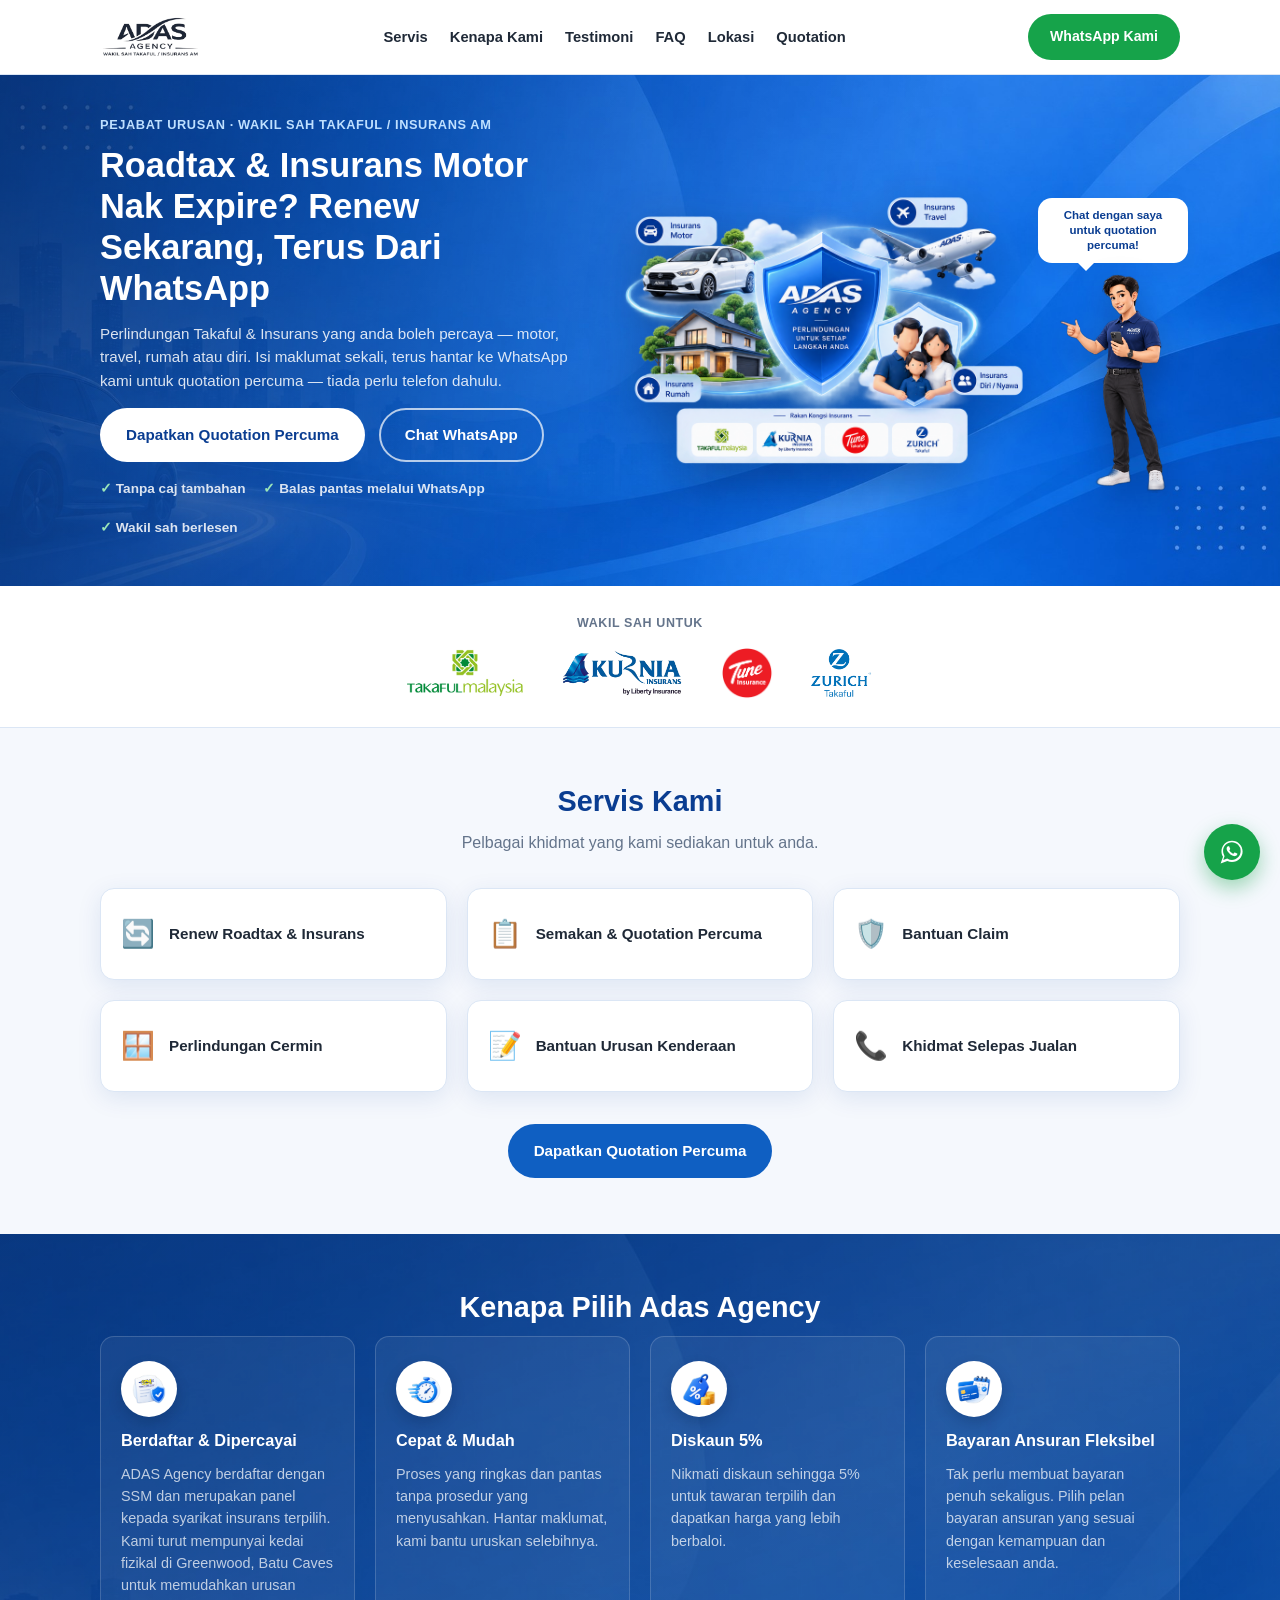
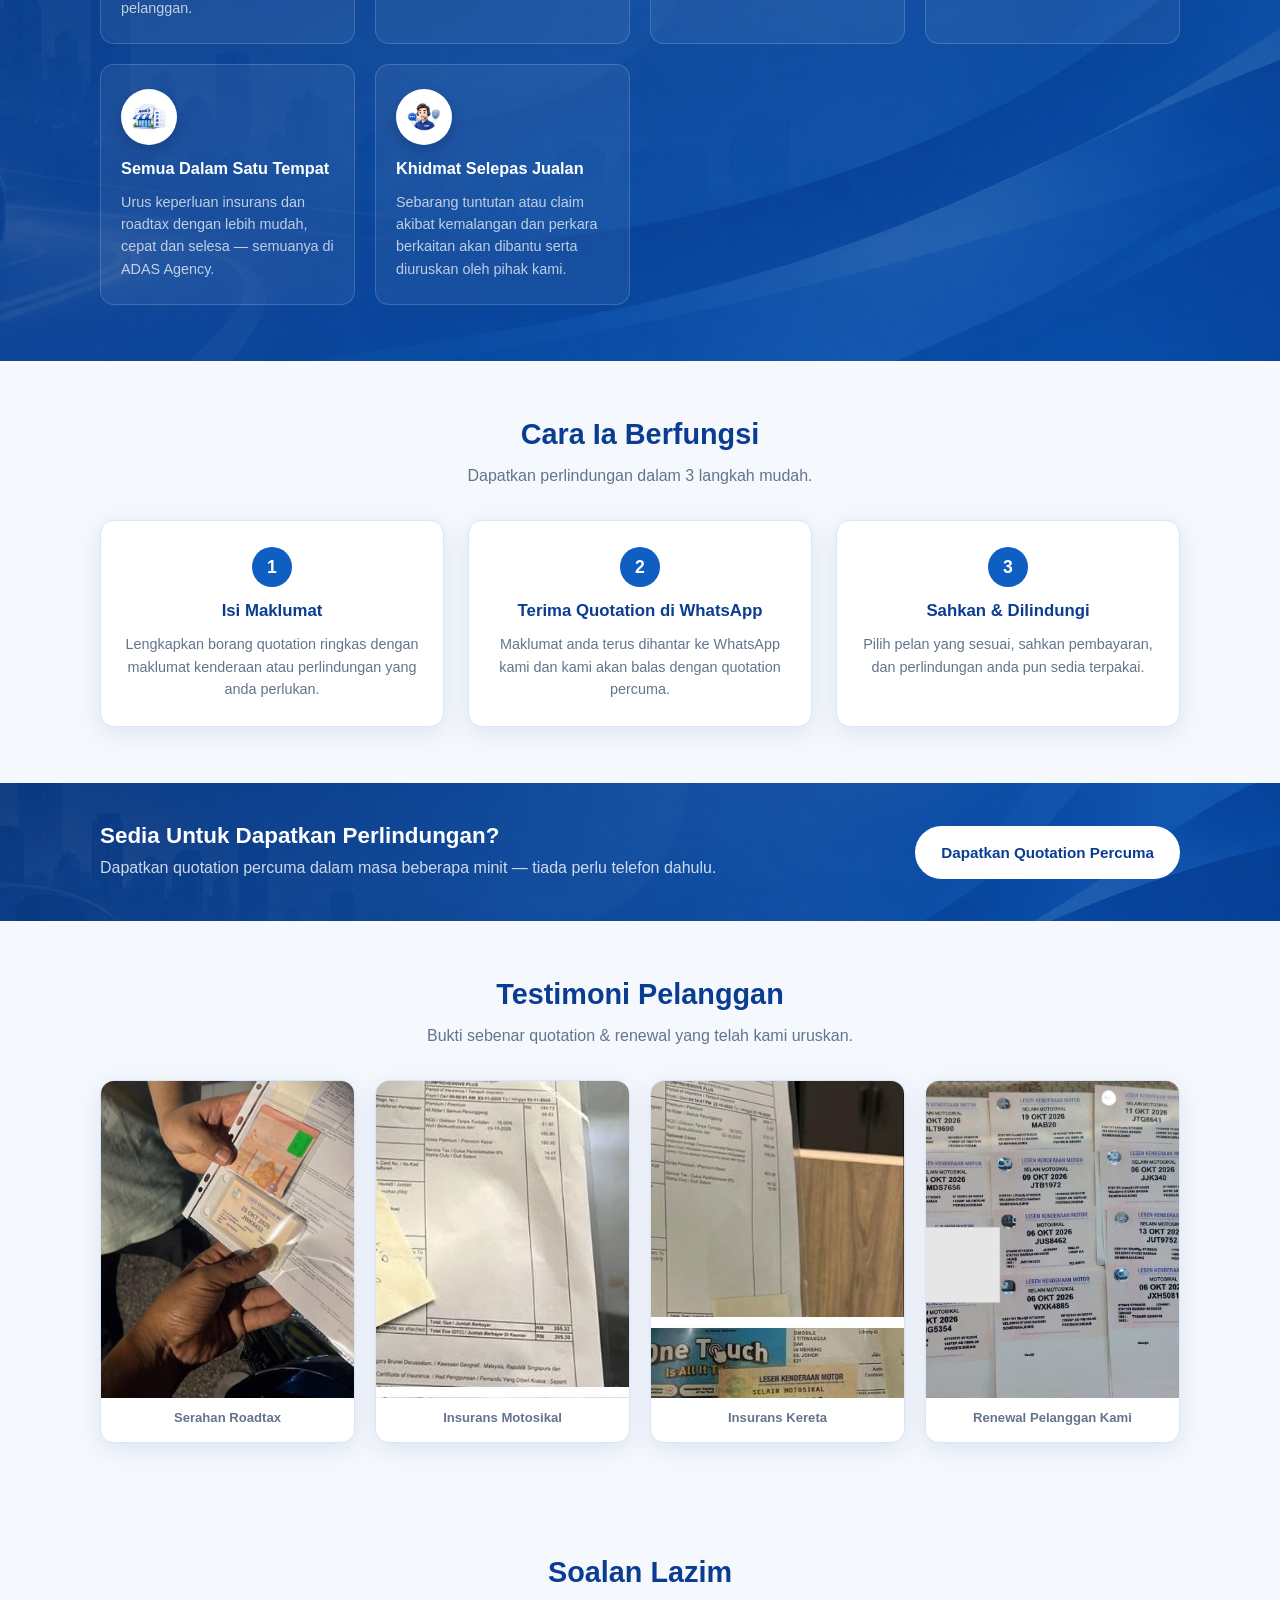
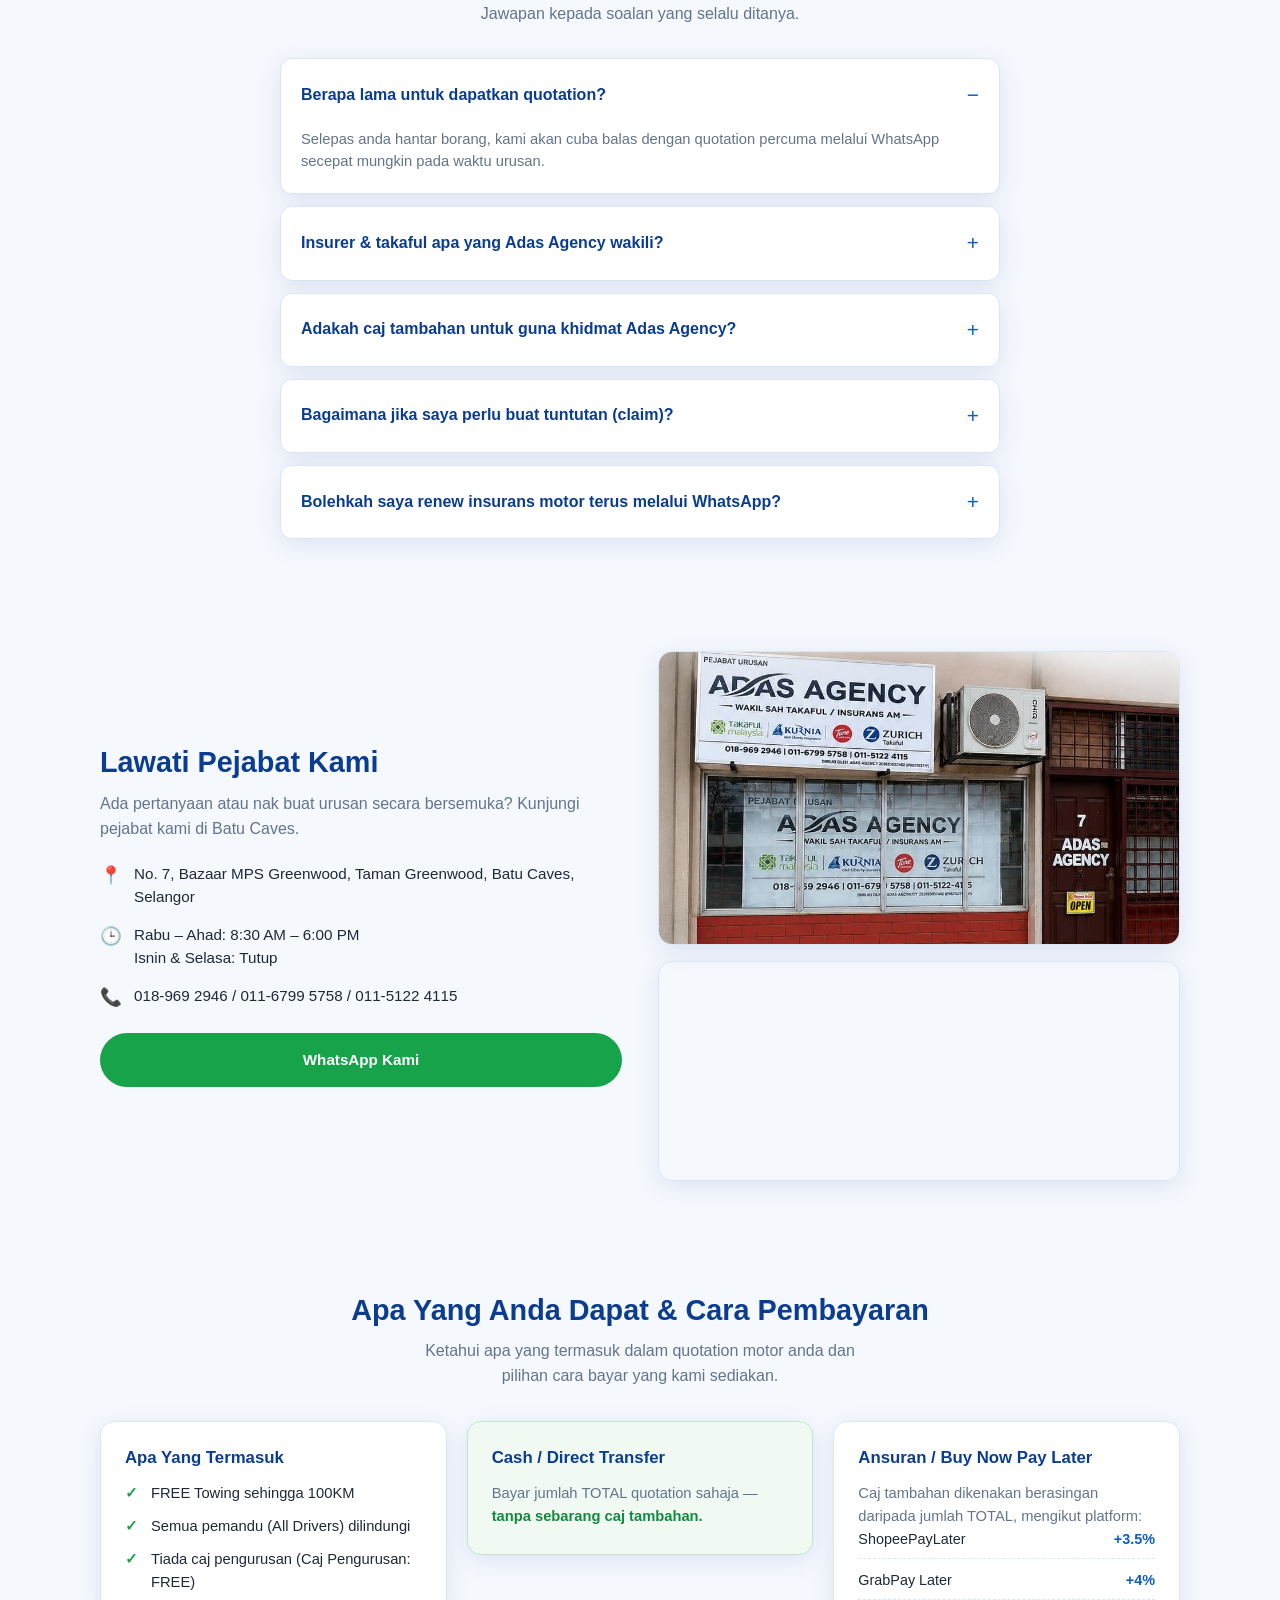
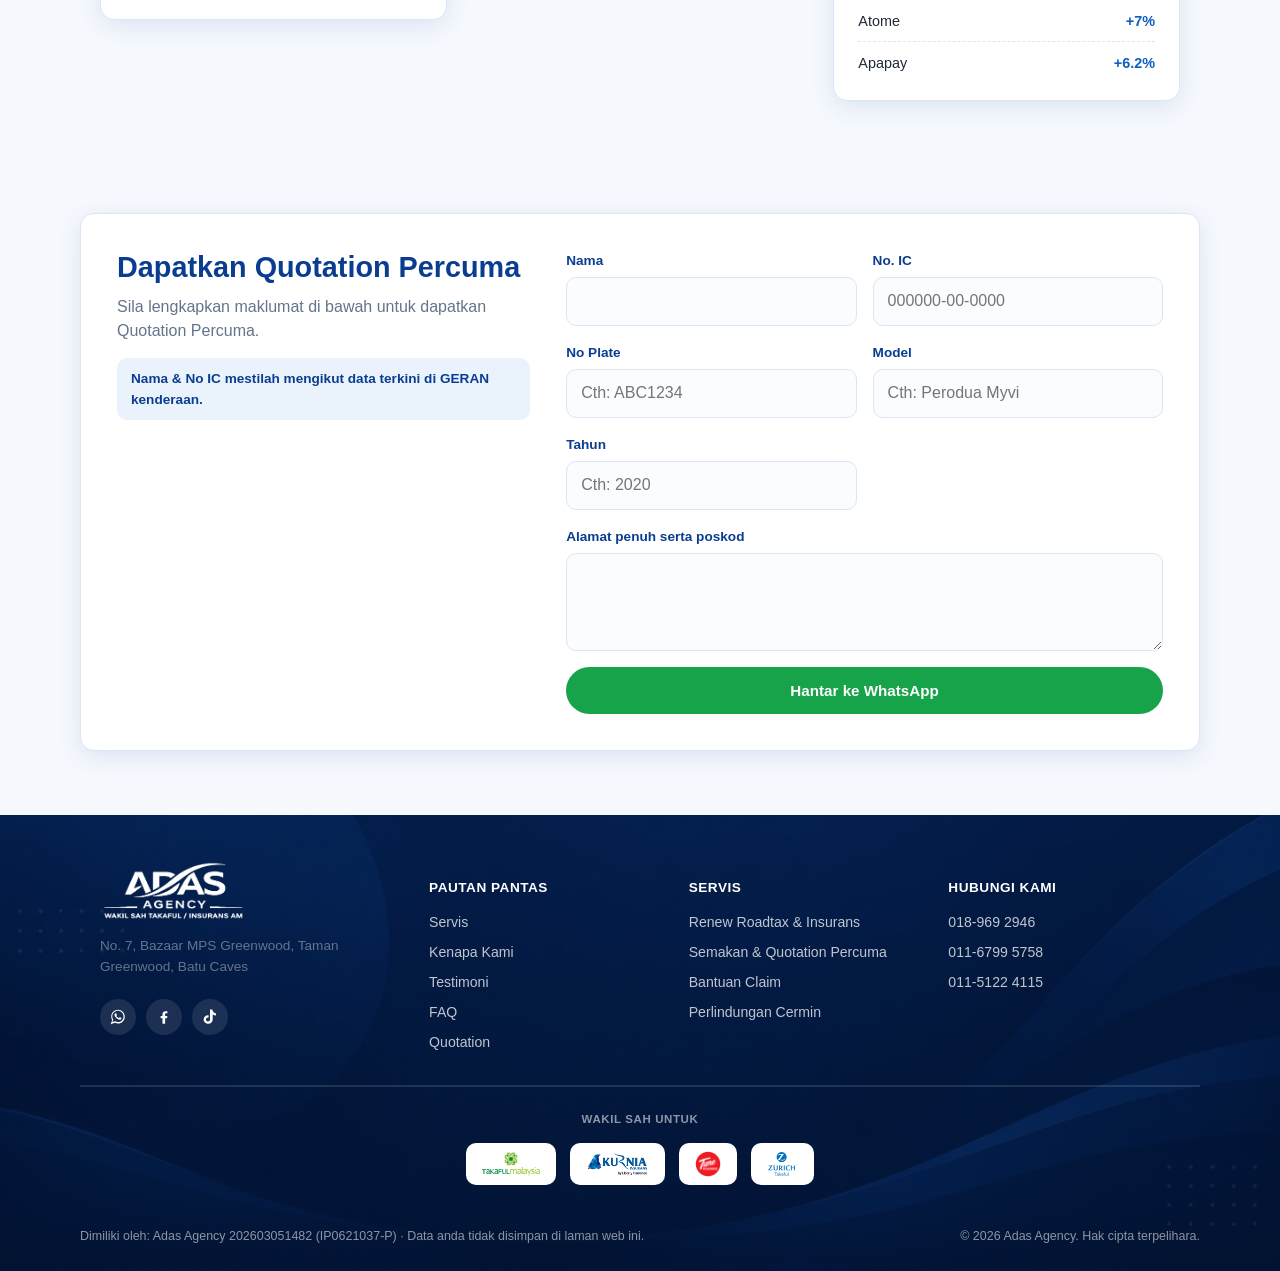
==== index.html @ 96afea92 "Convert testimonials into a swipeable carousel on mobile/tablet Mobile (<=767px): 1 card per view (~" ====
<!doctype html>
<html lang="ms">
<head>
<meta charset="UTF-8">
<meta name="viewport" content="width=device-width, initial-scale=1.0">
<title>Adas Agency — Ejen Insurans &amp; Takaful Batu Caves</title>
<meta name="description" content="Adas Agency, wakil sah Takaful Malaysia, Kurnia, Tune Insurance & Zurich Takaful di Batu Caves. Renew roadtax & insurans motor, dapatkan quotation percuma terus melalui WhatsApp.">
<link rel="icon" href="data:image/svg+xml,<svg xmlns=%22http://www.w3.org/2000/svg%22 viewBox=%220 0 100 100%22><rect width=%22100%22 height=%22100%22 rx=%2220%22 fill=%22%230a3d91%22/><text x=%2250%22 y=%2266%22 font-size=%2255%22 text-anchor=%22middle%22 fill=%22white%22 font-family=%22Arial%22 font-weight=%22bold%22>A</text></svg>">
<link rel="stylesheet" href="styles.css">
<script type="application/ld+json">
{
  "@context": "https://schema.org",
  "@type": "InsuranceAgency",
  "name": "Adas Agency",
  "alternateName": "Pejabat Urusan Adas Agency",
  "description": "Wakil sah Takaful Malaysia, Kurnia by Liberty Insurance, Tune Insurance dan Zurich Takaful.",
  "address": {
    "@type": "PostalAddress",
    "streetAddress": "No. 7, Bazaar MPS Greenwood, Taman Greenwood",
    "addressLocality": "Batu Caves",
    "addressRegion": "Selangor",
    "addressCountry": "MY"
  },
  "telephone": "+60189692946",
  "priceRange": "RM"
}
</script>
</head>
<body>

<header class="site-header">
  <div class="container header-inner">
    <a href="#" class="logo">
      <img src="assets/logo/adas-agency-logo.png" alt="Adas Agency — Wakil Sah Takaful / Insurans Am" class="logo-img">
    </a>
    <nav class="nav" id="primary-nav">
      <a href="#produk">Servis</a>
      <a href="#kenapa-kami">Kenapa Kami</a>
      <a href="#testimoni">Testimoni</a>
      <a href="#faq">FAQ</a>
      <a href="#lokasi">Lokasi</a>
      <a href="#quotation">Quotation</a>
    </nav>
    <div class="header-actions">
      <a class="btn btn-whatsapp header-cta" target="_blank" rel="noopener"
         href="https://wa.me/60189692946?text=Hai%20Adas%20Agency%2C%20saya%20ingin%20bertanya%20mengenai%20insurans.">
        <svg class="header-cta-icon" viewBox="0 0 32 32" width="18" height="18" fill="currentColor" aria-hidden="true"><path d="M16.04 3C9.37 3 3.96 8.4 3.96 15.07c0 2.36.65 4.56 1.78 6.45L3 29l7.66-2.68a12.9 12.9 0 0 0 5.38 1.16h.01c6.66 0 12.08-5.4 12.08-12.07C28.13 8.4 22.71 3 16.04 3Zm0 22.05h-.01a10 10 0 0 1-5.09-1.4l-.37-.22-4.54 1.59 1.52-4.42-.24-.38a9.94 9.94 0 0 1-1.53-5.3c0-5.53 4.5-10.03 10.06-10.03 2.69 0 5.21 1.05 7.11 2.95a9.98 9.98 0 0 1 2.95 7.1c0 5.54-4.5 10.11-10.06 10.11Zm5.5-7.56c-.3-.15-1.78-.88-2.06-.98-.28-.1-.48-.15-.68.15-.2.3-.78.98-.96 1.18-.18.2-.35.22-.65.08-.3-.15-1.28-.47-2.44-1.5-.9-.8-1.51-1.79-1.69-2.09-.18-.3-.02-.46.13-.61.14-.14.3-.35.45-.53.15-.18.2-.3.3-.5.1-.2.05-.38-.02-.53-.08-.15-.68-1.64-.94-2.24-.25-.6-.5-.51-.68-.52h-.58c-.2 0-.53.08-.8.38-.28.3-1.05 1.03-1.05 2.5s1.08 2.9 1.23 3.1c.15.2 2.12 3.24 5.14 4.54.72.31 1.28.5 1.72.63.72.23 1.38.2 1.9.12.58-.09 1.78-.73 2.03-1.43.25-.7.25-1.3.18-1.43-.08-.13-.28-.2-.58-.35Z"/></svg>
        <span class="header-cta-text">WhatsApp Kami</span>
      </a>
      <button type="button" class="nav-toggle" id="nav-toggle" aria-label="Buka menu navigasi" aria-expanded="false" aria-controls="primary-nav">
        <svg viewBox="0 0 24 24" width="22" height="22" fill="none" stroke="currentColor" stroke-width="2" stroke-linecap="round" aria-hidden="true">
          <line x1="3" y1="6" x2="21" y2="6"/>
          <line x1="3" y1="12" x2="21" y2="12"/>
          <line x1="3" y1="18" x2="21" y2="18"/>
        </svg>
      </button>
    </div>
  </div>
</header>

<main>

  <section class="hero">
    <div class="hero-bg" aria-hidden="true"></div>
    <div class="container hero-inner">
      <div class="hero-copy">
        <p class="eyebrow">Pejabat Urusan · Wakil Sah Takaful / Insurans Am</p>
        <h1>Roadtax &amp; Insurans Motor Nak Expire? Renew Sekarang, Terus Dari WhatsApp</h1>
        <p class="hero-sub hero-sub-full">Perlindungan Takaful &amp; Insurans yang anda boleh percaya — motor, travel, rumah atau diri. Isi maklumat sekali, terus hantar ke WhatsApp kami untuk quotation percuma — tiada perlu telefon dahulu.</p>
        <p class="hero-sub hero-sub-compact">Perlindungan Takaful &amp; Insurans yang anda boleh percaya — motor, travel, rumah atau diri.</p>
        <div class="hero-actions">
          <a href="#quotation" class="btn btn-primary-light">Dapatkan Quotation Percuma</a>
          <a href="https://wa.me/60189692946" target="_blank" rel="noopener" class="btn btn-outline-light">Chat WhatsApp</a>
        </div>
        <ul class="hero-trust">
          <li>Tanpa caj tambahan</li>
          <li>Balas pantas melalui WhatsApp</li>
          <li>Wakil sah berlesen</li>
        </ul>
      </div>
      <div class="hero-visual">
        <img class="hero-illustration" src="assets/hero/hero-illustration.png" alt="Adas Agency — Perlindungan untuk setiap langkah anda: motor, travel, rumah, diri">
        <div class="hero-mascot-col">
          <div class="hero-mascot-bubble">Chat dengan saya untuk quotation percuma!</div>
          <img class="hero-mascot" src="assets/mascot/agent-point.png" alt="Ejen Adas Agency">
        </div>
      </div>
    </div>
  </section>

  <section class="partners">
    <div class="container">
      <p class="partners-label">Wakil Sah Untuk</p>
      <div class="partner-badges">
        <img class="partner-logo" src="assets/partners/takaful.png" alt="Takaful Malaysia">
        <img class="partner-logo" src="assets/partners/kurnia.png" alt="Kurnia by Liberty Insurance">
        <img class="partner-logo" src="assets/partners/tune.png" alt="Tune Insurance">
        <img class="partner-logo" src="assets/partners/zurich.png" alt="Zurich Takaful">
      </div>
    </div>
  </section>

  <section id="produk" class="products">
    <div class="container">
      <h2>Servis Kami</h2>
      <p class="section-sub">Pelbagai khidmat yang kami sediakan untuk anda.</p>
      <div class="services-grid">
        <div class="service-item">
          <div class="service-icon">🔄</div>
          <p>Renew Roadtax &amp; Insurans</p>
        </div>
        <div class="service-item">
          <div class="service-icon">📋</div>
          <p>Semakan &amp; Quotation Percuma</p>
        </div>
        <div class="service-item">
          <div class="service-icon">🛡️</div>
          <p>Bantuan Claim</p>
        </div>
        <div class="service-item">
          <div class="service-icon">🪟</div>
          <p>Perlindungan Cermin</p>
        </div>
        <div class="service-item">
          <div class="service-icon">📝</div>
          <p>Bantuan Urusan Kenderaan</p>
        </div>
        <div class="service-item">
          <div class="service-icon">📞</div>
          <p>Khidmat Selepas Jualan</p>
        </div>
      </div>
      <div class="services-cta">
        <a href="#quotation" class="btn btn-primary">Dapatkan Quotation Percuma</a>
      </div>
    </div>
  </section>

  <section id="kenapa-kami" class="why">
    <div class="container">
      <h2 class="why-title">Kenapa Pilih Adas Agency</h2>
      <div class="why-grid">
        <div class="why-item">
          <div class="why-icon"><img src="assets/why-icons/berdaftar.png" alt=""></div>
          <h3>Berdaftar &amp; Dipercayai</h3>
          <p>ADAS Agency berdaftar dengan SSM dan merupakan panel kepada syarikat insurans terpilih. Kami turut mempunyai kedai fizikal di Greenwood, Batu Caves untuk memudahkan urusan pelanggan.</p>
        </div>
        <div class="why-item">
          <div class="why-icon"><img src="assets/why-icons/cepat.png" alt=""></div>
          <h3>Cepat &amp; Mudah</h3>
          <p>Proses yang ringkas dan pantas tanpa prosedur yang menyusahkan. Hantar maklumat, kami bantu uruskan selebihnya.</p>
        </div>
        <div class="why-item">
          <div class="why-icon"><img src="assets/why-icons/diskaun.png" alt=""></div>
          <h3>Diskaun 5%</h3>
          <p>Nikmati diskaun sehingga 5% untuk tawaran terpilih dan dapatkan harga yang lebih berbaloi.</p>
        </div>
        <div class="why-item">
          <div class="why-icon"><img src="assets/why-icons/ansuran.png" alt=""></div>
          <h3>Bayaran Ansuran Fleksibel</h3>
          <p>Tak perlu membuat bayaran penuh sekaligus. Pilih pelan bayaran ansuran yang sesuai dengan kemampuan dan keselesaan anda.</p>
        </div>
        <div class="why-item">
          <div class="why-icon"><img src="assets/why-icons/satutempat.png" alt=""></div>
          <h3>Semua Dalam Satu Tempat</h3>
          <p>Urus keperluan insurans dan roadtax dengan lebih mudah, cepat dan selesa — semuanya di ADAS Agency.</p>
        </div>
        <div class="why-item">
          <div class="why-icon"><img src="assets/why-icons/selepasjualan.png" alt=""></div>
          <h3>Khidmat Selepas Jualan</h3>
          <p>Sebarang tuntutan atau claim akibat kemalangan dan perkara berkaitan akan dibantu serta diuruskan oleh pihak kami.</p>
        </div>
      </div>
    </div>
  </section>

  <section id="cara-ia-berfungsi" class="how">
    <div class="container">
      <h2>Cara Ia Berfungsi</h2>
      <p class="section-sub">Dapatkan perlindungan dalam 3 langkah mudah.</p>
      <div class="how-grid">
        <div class="how-step">
          <div class="how-step-number">1</div>
          <h3>Isi Maklumat</h3>
          <p>Lengkapkan borang quotation ringkas dengan maklumat kenderaan atau perlindungan yang anda perlukan.</p>
        </div>
        <div class="how-step">
          <div class="how-step-number">2</div>
          <h3>Terima Quotation di WhatsApp</h3>
          <p>Maklumat anda terus dihantar ke WhatsApp kami dan kami akan balas dengan quotation percuma.</p>
        </div>
        <div class="how-step">
          <div class="how-step-number">3</div>
          <h3>Sahkan &amp; Dilindungi</h3>
          <p>Pilih pelan yang sesuai, sahkan pembayaran, dan perlindungan anda pun sedia terpakai.</p>
        </div>
      </div>
    </div>
  </section>

  <section class="mid-cta">
    <div class="container mid-cta-inner">
      <div>
        <h2>Sedia Untuk Dapatkan Perlindungan?</h2>
        <p>Dapatkan quotation percuma dalam masa beberapa minit — tiada perlu telefon dahulu.</p>
      </div>
      <a href="#quotation" class="btn btn-primary-light">Dapatkan Quotation Percuma</a>
    </div>
  </section>

  <section id="testimoni" class="testimonials">
    <div class="container">
      <h2>Testimoni Pelanggan</h2>
      <p class="section-sub">Bukti sebenar quotation &amp; renewal yang telah kami uruskan.</p>
      <div class="testimonial-grid">
        <figure class="testimonial-card">
          <img class="testimonial-photo" src="assets/testimonials/testimoni-1.jpg" alt="Serahan roadtax kepada pelanggan"
               onerror="this.onerror=null;this.src='assets/testimonials/placeholder.svg';this.classList.add('placeholder')">
          <figcaption>Serahan Roadtax</figcaption>
        </figure>
        <figure class="testimonial-card">
          <img class="testimonial-photo" src="assets/testimonials/testimoni-2.jpg" alt="Quotation insurans motosikal"
               onerror="this.onerror=null;this.src='assets/testimonials/placeholder.svg';this.classList.add('placeholder')">
          <figcaption>Insurans Motosikal</figcaption>
        </figure>
        <figure class="testimonial-card">
          <img class="testimonial-photo" src="assets/testimonials/testimoni-3.jpg" alt="Quotation insurans kereta"
               onerror="this.onerror=null;this.src='assets/testimonials/placeholder.svg';this.classList.add('placeholder')">
          <figcaption>Insurans Kereta</figcaption>
        </figure>
        <figure class="testimonial-card">
          <img class="testimonial-photo" src="assets/testimonials/testimoni-4.jpg" alt="Renewal roadtax pelanggan kami"
               onerror="this.onerror=null;this.src='assets/testimonials/placeholder.svg';this.classList.add('placeholder')">
          <figcaption>Renewal Pelanggan Kami</figcaption>
        </figure>
      </div>
      <div class="testimonial-dots" id="testimonial-dots" role="tablist" aria-label="Navigasi testimoni"></div>
    </div>
  </section>

  <section id="faq" class="faq">
    <div class="container">
      <h2>Soalan Lazim</h2>
      <p class="section-sub">Jawapan kepada soalan yang selalu ditanya.</p>
      <div class="faq-list">
        <details class="faq-item" open>
          <summary>Berapa lama untuk dapatkan quotation?</summary>
          <p>Selepas anda hantar borang, kami akan cuba balas dengan quotation percuma melalui WhatsApp secepat mungkin pada waktu urusan.</p>
        </details>
        <details class="faq-item">
          <summary>Insurer &amp; takaful apa yang Adas Agency wakili?</summary>
          <p>Kami adalah wakil sah untuk Takaful Malaysia, Kurnia by Liberty Insurance, Tune Insurance dan Zurich Takaful — jadi anda boleh bandingkan beberapa pilihan sekaligus.</p>
        </details>
        <details class="faq-item">
          <summary>Adakah caj tambahan untuk guna khidmat Adas Agency?</summary>
          <p>Tidak. Khidmat quotation dan bantuan kami adalah percuma — anda hanya bayar premium insurans/takaful seperti biasa.</p>
        </details>
        <details class="faq-item">
          <summary>Bagaimana jika saya perlu buat tuntutan (claim)?</summary>
          <p>Hubungi kami melalui WhatsApp dan kami akan bantu terangkan langkah-langkah serta dokumen yang diperlukan untuk proses tuntutan anda.</p>
        </details>
        <details class="faq-item">
          <summary>Bolehkah saya renew insurans motor terus melalui WhatsApp?</summary>
          <p>Boleh. Isi borang quotation motor di atas, dan kami akan uruskan proses renewal bersama anda melalui WhatsApp.</p>
        </details>
      </div>
    </div>
  </section>

  <section id="lokasi" class="location">
    <div class="container location-inner">
      <div class="location-info">
        <h2>Lawati Pejabat Kami</h2>
        <p>Ada pertanyaan atau nak buat urusan secara bersemuka? Kunjungi pejabat kami di Batu Caves.</p>
        <ul class="location-details">
          <li>
            <span class="location-icon">📍</span>
            <span>No. 7, Bazaar MPS Greenwood, Taman Greenwood, Batu Caves, Selangor</span>
          </li>
          <li>
            <span class="location-icon">🕒</span>
            <span>Rabu – Ahad: 8:30 AM – 6:00 PM<br>Isnin &amp; Selasa: Tutup</span>
          </li>
          <li>
            <span class="location-icon">📞</span>
            <span>018-969 2946 / 011-6799 5758 / 011-5122 4115</span>
          </li>
        </ul>
        <a href="https://wa.me/60189692946?text=Hai%20Adas%20Agency%2C%20saya%20ingin%20bertanya%20mengenai%20insurans."
           target="_blank" rel="noopener" class="btn btn-whatsapp">
          WhatsApp Kami
        </a>
      </div>
      <div class="location-media">
        <img class="location-photo" src="assets/shop/shop-front.jpg" alt="Pejabat Urusan Adas Agency di Batu Caves">
        <div class="location-map">
          <iframe
            src="https://www.google.com/maps?q=No.+7%2C+Bazaar+MPS+Greenwood%2C+Taman+Greenwood%2C+Batu+Caves%2C+Selangor&output=embed"
            width="100%" height="100%" style="border:0;" allowfullscreen="" loading="lazy"
            referrerpolicy="no-referrer-when-downgrade" title="Lokasi Adas Agency di Batu Caves">
          </iframe>
        </div>
      </div>
    </div>
  </section>

  <section id="pembayaran" class="payment-info">
    <div class="container">
      <h2>Apa Yang Anda Dapat &amp; Cara Pembayaran</h2>
      <p class="section-sub">Ketahui apa yang termasuk dalam quotation motor anda dan pilihan cara bayar yang kami sediakan.</p>
      <div class="payment-grid">

        <div class="payment-card">
          <h3>Apa Yang Termasuk</h3>
          <ul class="check-list">
            <li>FREE Towing sehingga 100KM</li>
            <li>Semua pemandu (All Drivers) dilindungi</li>
            <li>Tiada caj pengurusan (Caj Pengurusan: FREE)</li>
          </ul>
        </div>

        <div class="payment-card payment-card-highlight">
          <h3>Cash / Direct Transfer</h3>
          <p class="payment-note">Bayar jumlah TOTAL quotation sahaja — <strong>tanpa sebarang caj tambahan.</strong></p>
        </div>

        <div class="payment-card">
          <h3>Ansuran / Buy Now Pay Later</h3>
          <p class="payment-note">Caj tambahan dikenakan berasingan daripada jumlah TOTAL, mengikut platform:</p>
          <ul class="bnpl-list">
            <li><span>ShopeePayLater</span><strong>+3.5%</strong></li>
            <li><span>GrabPay Later</span><strong>+4%</strong></li>
            <li><span>Atome</span><strong>+7%</strong></li>
            <li><span>Apapay</span><strong>+6.2%</strong></li>
          </ul>
        </div>

      </div>
    </div>
  </section>

  <section id="quotation" class="quotation">
    <div class="container quotation-inner">
      <div class="quotation-intro">
        <h2>Dapatkan Quotation Percuma</h2>
        <p>Sila lengkapkan maklumat di bawah untuk dapatkan Quotation Percuma.</p>
        <p class="quotation-note">Nama &amp; No IC mestilah mengikut data terkini di GERAN kenderaan.</p>
      </div>

      <form id="quotation-form" class="quotation-form">
        <div class="form-row">
          <label for="nama">Nama</label>
          <input type="text" id="nama" name="nama" required autocomplete="name">
        </div>

        <div class="form-row">
          <label for="ic">No. IC</label>
          <input type="text" id="ic" name="ic" required inputmode="numeric" placeholder="000000-00-0000">
        </div>

        <div class="form-row">
          <label for="plate">No Plate</label>
          <input type="text" id="plate" name="plate" required placeholder="Cth: ABC1234">
        </div>

        <div class="form-row">
          <label for="model">Model</label>
          <input type="text" id="model" name="model" required placeholder="Cth: Perodua Myvi">
        </div>

        <div class="form-row">
          <label for="tahun">Tahun</label>
          <input type="number" id="tahun" name="tahun" required min="1980" max="2027" placeholder="Cth: 2020">
        </div>

        <div class="form-row form-row-full">
          <label for="alamat">Alamat penuh serta poskod</label>
          <textarea id="alamat" name="alamat" rows="3" required></textarea>
        </div>

        <div class="form-row form-row-full">
          <button type="submit" class="btn btn-whatsapp btn-block">
            Hantar ke WhatsApp
          </button>
        </div>
      </form>
    </div>
  </section>

</main>

<footer class="site-footer">
  <div class="container footer-grid">
    <div class="footer-col footer-brand">
      <img src="assets/logo/adas-agency-logo-white.png" alt="Adas Agency" class="footer-logo-img">
      <p class="footer-location">No. 7, Bazaar MPS Greenwood, Taman Greenwood, Batu Caves</p>
      <div class="footer-social">
        <a class="footer-social-whatsapp" href="https://wa.me/60189692946?text=Hai%20Adas%20Agency%2C%20saya%20ingin%20bertanya%20mengenai%20insurans." target="_blank" rel="noopener" aria-label="WhatsApp Adas Agency">
          <svg viewBox="0 0 32 32" width="18" height="18" fill="currentColor"><path d="M16.04 3C9.37 3 3.96 8.4 3.96 15.07c0 2.36.65 4.56 1.78 6.45L3 29l7.66-2.68a12.9 12.9 0 0 0 5.38 1.16h.01c6.66 0 12.08-5.4 12.08-12.07C28.13 8.4 22.71 3 16.04 3Zm0 22.05h-.01a10 10 0 0 1-5.09-1.4l-.37-.22-4.54 1.59 1.52-4.42-.24-.38a9.94 9.94 0 0 1-1.53-5.3c0-5.53 4.5-10.03 10.06-10.03 2.69 0 5.21 1.05 7.11 2.95a9.98 9.98 0 0 1 2.95 7.1c0 5.54-4.5 10.11-10.06 10.11Zm5.5-7.56c-.3-.15-1.78-.88-2.06-.98-.28-.1-.48-.15-.68.15-.2.3-.78.98-.96 1.18-.18.2-.35.22-.65.08-.3-.15-1.28-.47-2.44-1.5-.9-.8-1.51-1.79-1.69-2.09-.18-.3-.02-.46.13-.61.14-.14.3-.35.45-.53.15-.18.2-.3.3-.5.1-.2.05-.38-.02-.53-.08-.15-.68-1.64-.94-2.24-.25-.6-.5-.51-.68-.52h-.58c-.2 0-.53.08-.8.38-.28.3-1.05 1.03-1.05 2.5s1.08 2.9 1.23 3.1c.15.2 2.12 3.24 5.14 4.54.72.31 1.28.5 1.72.63.72.23 1.38.2 1.9.12.58-.09 1.78-.73 2.03-1.43.25-.7.25-1.3.18-1.43-.08-.13-.28-.2-.58-.35Z"/></svg>
        </a>
        <a href="https://www.facebook.com/share/1Dovh5B7ot/?mibextid=wwXIfr" target="_blank" rel="noopener" aria-label="Facebook Adas Agency">
          <svg viewBox="0 0 24 24" width="18" height="18" fill="currentColor"><path d="M13.5 21v-7.5H16l.5-3H13.5V8.5c0-.9.25-1.5 1.53-1.5H16.5V4.3C16.2 4.26 15.2 4.17 14 4.17c-2.4 0-4.04 1.47-4.04 4.17V10.5H7.5v3H10V21h3.5Z"/></svg>
        </a>
        <a href="https://www.tiktok.com/@adas.agency" target="_blank" rel="noopener" aria-label="TikTok Adas Agency">
          <svg viewBox="0 0 24 24" width="18" height="18" fill="currentColor"><path d="M16.6 5.2c-.9-.8-1.4-1.9-1.5-3.2h-3.1v13.4c0 1.5-1.2 2.7-2.7 2.7a2.7 2.7 0 0 1-2.7-2.7 2.7 2.7 0 0 1 2.7-2.7c.3 0 .5 0 .8.1V9.6c-.3 0-.5-.1-.8-.1-3.2 0-5.8 2.6-5.8 5.8S6.6 21 9.8 21s5.8-2.6 5.8-5.8V8.6c1.2.9 2.7 1.4 4.3 1.4V6.9c-1.2 0-2.3-.5-3.3-1.7Z"/></svg>
        </a>
      </div>
    </div>
    <div class="footer-col">
      <h4>Pautan Pantas</h4>
      <a href="#produk">Servis</a>
      <a href="#kenapa-kami">Kenapa Kami</a>
      <a href="#testimoni">Testimoni</a>
      <a href="#faq">FAQ</a>
      <a href="#quotation">Quotation</a>
    </div>
    <div class="footer-col">
      <h4>Servis</h4>
      <a href="#produk">Renew Roadtax &amp; Insurans</a>
      <a href="#produk">Semakan &amp; Quotation Percuma</a>
      <a href="#produk">Bantuan Claim</a>
      <a href="#produk">Perlindungan Cermin</a>
    </div>
    <div class="footer-col footer-contact">
      <h4>Hubungi Kami</h4>
      <p><a href="tel:+60189692946">018-969 2946</a></p>
      <p><a href="tel:+60116799758">011-6799 5758</a></p>
      <p><a href="tel:+60115122415">011-5122 4115</a></p>
    </div>
  </div>
  <div class="container footer-partners">
    <p class="footer-partners-label">Wakil Sah Untuk</p>
    <div class="footer-partner-badges">
      <span class="footer-partner-badge"><img src="assets/partners/takaful.png" alt="Takaful Malaysia"></span>
      <span class="footer-partner-badge"><img src="assets/partners/kurnia.png" alt="Kurnia by Liberty Insurance"></span>
      <span class="footer-partner-badge"><img src="assets/partners/tune.png" alt="Tune Insurance"></span>
      <span class="footer-partner-badge"><img src="assets/partners/zurich.png" alt="Zurich Takaful"></span>
    </div>
  </div>
  <div class="container footer-bottom">
    <p>Dimiliki oleh: Adas Agency 202603051482 (IP0621037-P) · Data anda tidak disimpan di laman web ini.</p>
    <p>&copy; <span id="year"></span> Adas Agency. Hak cipta terpelihara.</p>
  </div>
</footer>

<a class="fab-whatsapp" target="_blank" rel="noopener" aria-label="Chat WhatsApp"
   href="https://wa.me/60189692946?text=Hai%20Adas%20Agency%2C%20saya%20ingin%20bertanya%20mengenai%20insurans.">
  <svg viewBox="0 0 32 32" width="28" height="28" fill="currentColor"><path d="M16.04 3C9.37 3 3.96 8.4 3.96 15.07c0 2.36.65 4.56 1.78 6.45L3 29l7.66-2.68a12.9 12.9 0 0 0 5.38 1.16h.01c6.66 0 12.08-5.4 12.08-12.07C28.13 8.4 22.71 3 16.04 3Zm0 22.05h-.01a10 10 0 0 1-5.09-1.4l-.37-.22-4.54 1.59 1.52-4.42-.24-.38a9.94 9.94 0 0 1-1.53-5.3c0-5.53 4.5-10.03 10.06-10.03 2.69 0 5.21 1.05 7.11 2.95a9.98 9.98 0 0 1 2.95 7.1c0 5.54-4.5 10.11-10.06 10.11Zm5.5-7.56c-.3-.15-1.78-.88-2.06-.98-.28-.1-.48-.15-.68.15-.2.3-.78.98-.96 1.18-.18.2-.35.22-.65.08-.3-.15-1.28-.47-2.44-1.5-.9-.8-1.51-1.79-1.69-2.09-.18-.3-.02-.46.13-.61.14-.14.3-.35.45-.53.15-.18.2-.3.3-.5.1-.2.05-.38-.02-.53-.08-.15-.68-1.64-.94-2.24-.25-.6-.5-.51-.68-.52h-.58c-.2 0-.53.08-.8.38-.28.3-1.05 1.03-1.05 2.5s1.08 2.9 1.23 3.1c.15.2 2.12 3.24 5.14 4.54.72.31 1.28.5 1.72.63.72.23 1.38.2 1.9.12.58-.09 1.78-.73 2.03-1.43.25-.7.25-1.3.18-1.43-.08-.13-.28-.2-.58-.35Z"/></svg>
</a>

<script src="script.js"></script>
</body>
</html>
---- styles.css ----
:root {
  --blue-900: #0a3d91;
  --blue-700: #0f5fc2;
  --blue-600: #156fe0;
  --blue-500: #2e86f0;
  --blue-100: #eaf3fc;
  --navy: #0a3d91;
  --navy-light: #156fe0;
  --accent: #16a34a;
  --accent-dark: #128a3e;
  --bg: #f5f8fd;
  --card: #ffffff;
  --text: #1f2937;
  --muted: #64748b;
  --border: #dbe6f5;
  --radius: 14px;
  --shadow: 0 6px 24px rgba(10, 61, 145, 0.1);
}

* { box-sizing: border-box; }

html { scroll-behavior: smooth; }

body {
  margin: 0;
  font-family: -apple-system, BlinkMacSystemFont, "Segoe UI", Roboto, Helvetica, Arial, sans-serif;
  color: var(--text);
  background: var(--bg);
  line-height: 1.55;
}

img { max-width: 100%; }

.container {
  width: 100%;
  max-width: 1120px;
  margin: 0 auto;
  padding: 0 20px;
}

a { color: inherit; }

h1, h2, h3 { line-height: 1.2; margin: 0 0 12px; color: var(--blue-900); }
h2 { font-size: 1.8rem; }
p { margin: 0 0 12px; color: var(--muted); }

.btn {
  display: inline-flex;
  align-items: center;
  justify-content: center;
  gap: 8px;
  padding: 13px 24px;
  border-radius: 999px;
  font-weight: 600;
  text-decoration: none;
  border: 2px solid transparent;
  cursor: pointer;
  font-size: 0.95rem;
  transition: transform 0.15s ease, box-shadow 0.15s ease, background 0.15s ease;
}
.btn:hover { transform: translateY(-1px); }
.btn-block { width: 100%; }

.btn-primary {
  background: var(--blue-700);
  color: #fff;
}
.btn-primary:hover { background: var(--blue-900); }

.btn-outline {
  background: transparent;
  border-color: var(--blue-700);
  color: var(--blue-700);
}
.btn-outline:hover { background: var(--blue-700); color: #fff; }

.btn-primary-light {
  background: #fff;
  color: var(--blue-900);
}
.btn-primary-light:hover { background: var(--blue-100); }

.btn-outline-light {
  background: transparent;
  border-color: rgba(255, 255, 255, 0.7);
  color: #fff;
}
.btn-outline-light:hover { background: rgba(255, 255, 255, 0.15); }

.btn-whatsapp {
  background: var(--accent);
  color: #fff;
}
.btn-whatsapp:hover { background: var(--accent-dark); }

/* Header */
.site-header {
  position: sticky;
  top: 0;
  z-index: 50;
  background: rgba(255, 255, 255, 0.92);
  backdrop-filter: blur(8px);
  border-bottom: 1px solid var(--border);
}
.header-inner {
  display: flex;
  align-items: center;
  justify-content: space-between;
  gap: 16px;
  padding-top: 14px;
  padding-bottom: 14px;
  flex-wrap: wrap;
}
.logo { display: flex; align-items: center; }
.logo-img { display: block; height: 44px; width: auto; }
.nav {
  display: flex;
  gap: 22px;
  font-weight: 600;
  font-size: 0.92rem;
}
.nav a { text-decoration: none; color: var(--text); }
.nav a:hover { color: var(--blue-700); }
.header-cta { padding: 10px 20px; font-size: 0.88rem; }
.header-cta-icon { display: none; }

.header-actions { display: flex; align-items: center; gap: 10px; }
.nav-toggle {
  display: none;
  align-items: center;
  justify-content: center;
  width: 40px;
  height: 40px;
  flex-shrink: 0;
  padding: 0;
  border: 1px solid var(--border);
  border-radius: 10px;
  background: #fff;
  color: var(--blue-900);
  cursor: pointer;
}
.nav-toggle:hover { border-color: var(--blue-700); }

/* Hero */
.hero {
  position: relative;
  padding: 40px 0 48px;
  overflow: hidden;
  color: #fff;
}
.hero-bg {
  position: absolute;
  inset: 0;
  z-index: -1;
  background:
    linear-gradient(100deg, rgba(10, 30, 70, 0.55) 0%, rgba(10, 30, 70, 0.15) 45%, rgba(10, 30, 70, 0) 70%),
    url('assets/hero/hero-bg.jpg') center / cover no-repeat;
}
.hero-inner {
  display: flex;
  align-items: center;
  gap: 40px;
  flex-wrap: wrap;
}
.hero-copy { flex: 1 1 420px; min-width: 0; }
.eyebrow {
  color: #bfe0ff;
  font-weight: 700;
  font-size: 0.8rem;
  text-transform: uppercase;
  letter-spacing: 0.6px;
  margin-bottom: 10px;
}
.hero h1 {
  font-size: clamp(1.6rem, 3.2vw, 2.15rem);
  margin-bottom: 12px;
  color: #fff;
}
.hero-sub { font-size: 0.95rem; max-width: 560px; color: rgba(255, 255, 255, 0.85); }
.hero-sub-compact { display: none; }
.hero-actions {
  display: flex;
  gap: 14px;
  flex-wrap: wrap;
  margin: 16px 0;
}
.hero-trust {
  list-style: none;
  padding: 0;
  margin: 8px 0 0;
  display: flex;
  gap: 18px;
  flex-wrap: wrap;
  font-size: 0.85rem;
  color: rgba(255, 255, 255, 0.85);
  font-weight: 600;
}
.hero-trust li::before { content: "✓ "; color: #9be6b8; }

.hero-visual { flex: 0 1 560px; display: flex; flex-direction: row; align-items: flex-end; justify-content: center; gap: 6px; min-width: 0; }
.hero-illustration {
  display: block;
  width: 100%;
  max-width: 420px;
  height: auto;
  flex: 1 1 auto;
  filter: drop-shadow(0 16px 24px rgba(3, 20, 51, 0.35));
}

.hero-mascot-col {
  display: flex;
  flex-direction: column;
  align-items: center;
  flex-shrink: 0;
  margin-bottom: -14px;
}
.hero-mascot {
  height: 220px;
  width: auto;
  filter: drop-shadow(0 14px 16px rgba(3, 20, 51, 0.3));
}
.hero-mascot-bubble {
  position: relative;
  max-width: 150px;
  background: #fff;
  color: var(--blue-900);
  font-size: 0.72rem;
  font-weight: 700;
  line-height: 1.3;
  padding: 10px 14px;
  border-radius: 14px;
  box-shadow: var(--shadow);
  text-align: center;
  margin-bottom: 10px;
}
.hero-mascot-bubble::after {
  content: "";
  position: absolute;
  bottom: -8px;
  left: 40px;
  width: 0;
  height: 0;
  border-left: 8px solid transparent;
  border-right: 8px solid transparent;
  border-top: 8px solid #fff;
}

/* Partners */
.partners { padding: 28px 0; border-bottom: 1px solid var(--border); background: #fff; }
.partners-label {
  text-align: center;
  font-size: 0.78rem;
  font-weight: 700;
  letter-spacing: 0.6px;
  text-transform: uppercase;
  color: var(--muted);
  margin-bottom: 14px;
}
.partner-badges {
  display: flex;
  flex-wrap: wrap;
  justify-content: center;
  align-items: center;
  gap: 36px;
}
.partner-logo {
  height: 52px;
  width: auto;
  max-width: 160px;
  object-fit: contain;
}

/* Products */
.products { padding: 56px 0; }
.products h2, .products .section-sub { text-align: center; }
.section-sub { max-width: 480px; margin: 0 auto 32px; }
.section-sub-light { color: rgba(255, 255, 255, 0.75); }
.services-grid {
  display: grid;
  grid-template-columns: repeat(auto-fit, minmax(280px, 1fr));
  gap: 20px;
}
.service-item {
  background: var(--card);
  border: 1px solid var(--border);
  border-radius: var(--radius);
  padding: 24px 20px;
  box-shadow: var(--shadow);
  display: flex;
  align-items: center;
  gap: 14px;
}
.service-icon { font-size: 1.7rem; flex-shrink: 0; }
.service-item p { margin: 0; font-weight: 600; color: var(--text); font-size: 0.95rem; }
.services-cta { text-align: center; margin-top: 32px; }

/* Why */
.why {
  padding: 56px 0;
  background:
    linear-gradient(160deg, rgba(10, 30, 70, 0.55) 0%, rgba(10, 30, 70, 0.35) 100%),
    url('assets/hero/hero-bg.jpg') center / cover no-repeat;
}
.why-title { color: #fff; text-align: center; }
.why-grid {
  display: grid;
  grid-template-columns: repeat(auto-fit, minmax(220px, 1fr));
  gap: 20px;
}
.why-item {
  background: rgba(255, 255, 255, 0.06);
  border: 1px solid rgba(255, 255, 255, 0.16);
  border-radius: var(--radius);
  padding: 24px 20px;
}
.why-icon {
  width: 56px;
  height: 56px;
  border-radius: 50%;
  background: #fff;
  display: flex;
  align-items: center;
  justify-content: center;
  margin-bottom: 14px;
  box-shadow: 0 6px 14px rgba(3, 20, 51, 0.2);
}
.why-icon img { width: 34px; height: 34px; object-fit: contain; }
.why-item h3 { color: #fff; font-size: 1.02rem; }
.why-item p { color: rgba(255, 255, 255, 0.72); margin: 0; font-size: 0.9rem; }

/* How it works */
.how { padding: 56px 0; }
.how h2, .how .section-sub { text-align: center; }
.how-grid {
  display: grid;
  grid-template-columns: repeat(auto-fit, minmax(220px, 1fr));
  gap: 24px;
  margin-top: 8px;
}
.how-step {
  background: var(--card);
  border: 1px solid var(--border);
  border-radius: var(--radius);
  padding: 26px 22px;
  text-align: center;
  box-shadow: var(--shadow);
}
.how-step-number {
  width: 40px;
  height: 40px;
  margin: 0 auto 14px;
  border-radius: 50%;
  background: var(--blue-700);
  color: #fff;
  display: flex;
  align-items: center;
  justify-content: center;
  font-weight: 800;
  font-size: 1.1rem;
}
.how-step h3 { font-size: 1.05rem; }
.how-step p { font-size: 0.9rem; margin: 0; }

/* Testimonials */
.testimonials { padding: 56px 0; }
.testimonials h2, .testimonials .section-sub { text-align: center; }
.testimonial-grid {
  display: grid;
  grid-template-columns: repeat(auto-fit, minmax(180px, 1fr));
  gap: 20px;
  margin-top: 8px;
}
.testimonial-card {
  margin: 0;
  background: var(--card);
  border: 1px solid var(--border);
  border-radius: var(--radius);
  overflow: hidden;
  box-shadow: var(--shadow);
}
.testimonial-photo {
  display: block;
  width: 100%;
  aspect-ratio: 4 / 5;
  object-fit: cover;
  background: var(--bg);
}
.testimonial-photo.placeholder { object-fit: contain; padding: 10px; }
.testimonial-card figcaption {
  padding: 10px 14px 14px;
  font-size: 0.82rem;
  font-weight: 600;
  color: var(--muted);
  text-align: center;
}
.testimonial-dots { display: none; }

/* FAQ */
.faq { padding: 56px 0; }
.faq h2, .faq .section-sub { text-align: center; }
.faq-list {
  max-width: 720px;
  margin: 24px auto 0;
  display: flex;
  flex-direction: column;
  gap: 12px;
}
.faq-item {
  background: var(--card);
  border: 1px solid var(--border);
  border-radius: 12px;
  padding: 4px 20px;
  box-shadow: var(--shadow);
}
.faq-item summary {
  cursor: pointer;
  font-weight: 700;
  color: var(--blue-900);
  padding: 16px 0;
  list-style: none;
  display: flex;
  justify-content: space-between;
  align-items: center;
  gap: 12px;
}
.faq-item summary::-webkit-details-marker { display: none; }
.faq-item summary::after {
  content: "+";
  font-size: 1.3rem;
  font-weight: 400;
  color: var(--blue-700);
  flex-shrink: 0;
}
.faq-item[open] summary::after { content: "−"; }
.faq-item p { padding-bottom: 16px; margin: 0; font-size: 0.92rem; }

/* Mid-page CTA */
.mid-cta {
  background:
    linear-gradient(100deg, rgba(10, 30, 70, 0.55) 0%, rgba(10, 30, 70, 0.35) 100%),
    url('assets/hero/hero-bg.jpg') center / cover no-repeat;
  padding: 40px 0;
}
.mid-cta-inner {
  display: flex;
  align-items: center;
  justify-content: space-between;
  gap: 24px;
  flex-wrap: wrap;
}
.mid-cta h2 { color: #fff; margin-bottom: 6px; font-size: 1.4rem; }
.mid-cta p { color: rgba(255, 255, 255, 0.8); margin: 0; }

/* Location */
.location { padding: 56px 0; }
.location-inner {
  display: grid;
  grid-template-columns: 1fr 1fr;
  gap: 36px;
  align-items: stretch;
}
.location-info { display: flex; flex-direction: column; justify-content: center; }
.location-details {
  list-style: none;
  margin: 8px 0 22px;
  padding: 0;
  display: flex;
  flex-direction: column;
  gap: 14px;
}
.location-details li {
  display: flex;
  align-items: flex-start;
  gap: 12px;
  font-size: 0.95rem;
  color: var(--text);
}
.location-icon { flex-shrink: 0; font-size: 1.1rem; }
.location-details .btn { align-self: flex-start; }
.location-media { display: flex; flex-direction: column; gap: 16px; }
.location-photo {
  display: block;
  width: 100%;
  aspect-ratio: 16 / 9;
  object-fit: cover;
  object-position: left center;
  border-radius: var(--radius);
  box-shadow: var(--shadow);
  border: 1px solid var(--border);
}
.location-map {
  min-height: 220px;
  border-radius: var(--radius);
  overflow: hidden;
  box-shadow: var(--shadow);
  border: 1px solid var(--border);
}

/* Payment info */
.payment-info { padding: 56px 0; }
.payment-info h2, .payment-info .section-sub { text-align: center; }
.payment-grid {
  display: grid;
  grid-template-columns: repeat(auto-fit, minmax(240px, 1fr));
  align-items: start;
  gap: 20px;
  margin-top: 8px;
}
.payment-card {
  background: var(--card);
  border: 1px solid var(--border);
  border-radius: var(--radius);
  padding: 26px 24px;
  box-shadow: var(--shadow);
}
.payment-card h3 { font-size: 1.05rem; margin-bottom: 14px; }
.payment-card-highlight {
  background: #f0faf3;
  border-color: #bfe6cc;
}
.payment-note { font-size: 0.92rem; margin: 0; }
.payment-card-highlight .payment-note strong { color: var(--accent-dark); }
.check-list, .bnpl-list {
  list-style: none;
  margin: 0;
  padding: 0;
  display: flex;
  flex-direction: column;
  gap: 10px;
}
.check-list li {
  font-size: 0.92rem;
  color: var(--text);
  padding-left: 26px;
  position: relative;
}
.check-list li::before {
  content: "✓";
  position: absolute;
  left: 0;
  color: var(--accent);
  font-weight: 700;
}
.bnpl-list li {
  display: flex;
  justify-content: space-between;
  align-items: center;
  font-size: 0.9rem;
  color: var(--text);
  padding-bottom: 8px;
  border-bottom: 1px dashed var(--border);
}
.bnpl-list li:last-child { border-bottom: none; padding-bottom: 0; }
.bnpl-list li strong { color: var(--blue-700); }

/* Quotation */
.quotation { padding: 56px 0 64px; }
.quotation-inner {
  background: var(--card);
  border: 1px solid var(--border);
  border-radius: var(--radius);
  box-shadow: var(--shadow);
  padding: 36px;
  display: grid;
  grid-template-columns: 0.9fr 1.3fr;
  gap: 36px;
}
.quotation-intro h2 { margin-bottom: 10px; }
.quotation-note {
  font-size: 0.85rem;
  font-weight: 600;
  color: var(--blue-900);
  background: var(--blue-100);
  border-radius: 10px;
  padding: 10px 14px;
  margin-top: 14px;
}
.quotation-form {
  display: grid;
  grid-template-columns: 1fr 1fr;
  gap: 16px;
}
.form-row { display: flex; flex-direction: column; gap: 6px; }
.form-row-full { grid-column: 1 / -1; }
label { font-size: 0.85rem; font-weight: 700; color: var(--blue-900); }
input, textarea {
  font: inherit;
  padding: 11px 14px;
  border-radius: 10px;
  border: 1px solid var(--border);
  background: #fbfcfe;
  color: var(--text);
  width: 100%;
}
input:focus, textarea:focus {
  outline: none;
  border-color: var(--blue-600);
  box-shadow: 0 0 0 3px rgba(21, 111, 224, 0.15);
}

/* Footer */
.site-footer {
  background: linear-gradient(0deg, rgba(4, 14, 36, 0.55), rgba(4, 14, 36, 0.55)), url('assets/footer/footer-bg.jpg') center / cover no-repeat;
  color: rgba(255, 255, 255, 0.78);
  padding: 44px 0 0;
}
.footer-grid {
  display: grid;
  grid-template-columns: 1.3fr 1fr 1fr 1fr;
  gap: 28px;
  padding-bottom: 32px;
  border-bottom: 1px solid rgba(255, 255, 255, 0.12);
}
.footer-col { display: flex; flex-direction: column; gap: 8px; font-size: 0.88rem; }
.footer-col h4 { color: #fff; font-size: 0.85rem; text-transform: uppercase; letter-spacing: 0.5px; margin-bottom: 6px; }
.footer-col a { text-decoration: none; color: rgba(255, 255, 255, 0.75); }
.footer-col a:hover { color: #fff; }
.footer-logo-img { height: 64px; width: auto; align-self: flex-start; margin-bottom: 4px; }
.footer-location { margin: 0; font-size: 0.85rem; }
.footer-contact p { margin: 0; }
.footer-social { display: flex; gap: 10px; margin-top: 14px; }
.footer-social a {
  width: 36px;
  height: 36px;
  border-radius: 50%;
  background: rgba(255, 255, 255, 0.1);
  color: #fff;
  display: flex;
  align-items: center;
  justify-content: center;
}
.footer-social a:hover { background: rgba(255, 255, 255, 0.2); }
.footer-social-whatsapp { background: var(--accent); }
.footer-social-whatsapp:hover { background: var(--accent-dark); }
.footer-partners {
  padding: 24px 0;
  border-top: 1px solid rgba(255, 255, 255, 0.12);
  text-align: center;
}
.footer-partners-label {
  font-size: 0.72rem;
  font-weight: 700;
  letter-spacing: 0.6px;
  text-transform: uppercase;
  color: rgba(255, 255, 255, 0.55);
  margin-bottom: 14px;
}
.footer-partner-badges {
  display: flex;
  flex-wrap: wrap;
  justify-content: center;
  gap: 14px;
}
.footer-partner-badge {
  background: #fff;
  border-radius: 10px;
  padding: 8px 16px;
  display: flex;
  align-items: center;
  justify-content: center;
}
.footer-partner-badge img { height: 26px; width: auto; max-width: 110px; object-fit: contain; }
.footer-bottom {
  display: flex;
  justify-content: space-between;
  flex-wrap: wrap;
  gap: 6px;
  padding: 18px 0 24px;
  font-size: 0.78rem;
  color: rgba(255, 255, 255, 0.55);
}
.footer-bottom p { margin: 0; color: inherit; }

/* Floating WhatsApp button */
.fab-whatsapp {
  position: fixed;
  bottom: 20px;
  right: 20px;
  width: 56px;
  height: 56px;
  border-radius: 50%;
  background: var(--accent);
  color: #fff;
  display: flex;
  align-items: center;
  justify-content: center;
  box-shadow: 0 8px 20px rgba(22, 163, 74, 0.4);
  z-index: 60;
}
.fab-whatsapp:hover { background: var(--accent-dark); }

/* Responsive */
@media (max-width: 900px) {
  .footer-grid { grid-template-columns: 1fr 1fr; }

  /* Compact mobile/tablet header with hamburger menu */
  .header-inner { position: relative; padding-top: 13px; padding-bottom: 13px; }
  .logo-img { height: 34px; }
  .nav-toggle { display: flex; }

  .nav {
    position: absolute;
    top: 100%;
    left: 0;
    right: 0;
    flex-direction: column;
    gap: 0;
    background: #fff;
    border-bottom: 1px solid var(--border);
    box-shadow: var(--shadow);
    max-height: 0;
    overflow: hidden;
    opacity: 0;
    transition: max-height 0.28s ease, opacity 0.2s ease;
  }
  .nav.is-open { max-height: 420px; opacity: 1; }
  .nav a {
    padding: 14px 24px;
    border-top: 1px solid var(--border);
    font-size: 1rem;
  }
  .nav a:first-child { border-top: none; }

  .header-cta { width: 40px; height: 40px; padding: 0; border-radius: 50%; flex-shrink: 0; }
  .header-cta-icon { display: block; }
  .header-cta-text {
    position: absolute;
    width: 1px; height: 1px;
    padding: 0; margin: -1px;
    overflow: hidden;
    clip: rect(0, 0, 0, 0);
    white-space: nowrap;
    border: 0;
  }
}
@media (max-width: 720px) {
  .quotation-inner { grid-template-columns: 1fr; padding: 24px; }
  .quotation-form { grid-template-columns: 1fr; }

  .hero { padding: 28px 0 36px; }
  .hero h1 { font-size: clamp(1.4rem, 6vw, 1.75rem); }
  .hero-sub-full { display: none; }
  .hero-sub-compact { display: block; }
  .hero-actions { flex-direction: column; align-items: stretch; gap: 10px; margin: 14px 0; }
  .hero-actions .btn { width: 100%; }
  .hero-trust {
    display: grid;
    grid-template-columns: 1fr 1fr;
    gap: 8px 14px;
  }

  .hero-visual { flex-direction: column; align-items: center; gap: 14px; position: relative; margin-top: 4px; }
  .hero-visual::before {
    content: "";
    position: absolute;
    left: -20px; right: -20px; top: -8px; bottom: 22%;
    background: radial-gradient(ellipse at 50% 30%, rgba(255, 255, 255, 0.12) 0%, rgba(255, 255, 255, 0) 70%);
    z-index: -1;
    pointer-events: none;
  }
  .hero-mascot-col { margin-bottom: 0; }
  .hero-mascot { height: 160px; }
  .hero-mascot-bubble { max-width: 150px; font-size: 0.72rem; padding: 10px 14px; }
  .location-inner { grid-template-columns: 1fr; }
  .location-map { min-height: 240px; }
  .mid-cta-inner { text-align: center; justify-content: center; }
}
@media (max-width: 480px) {
  .footer-grid { grid-template-columns: 1fr; }
}

/* Testimonial carousel (mobile + tablet only; desktop keeps the static grid) */
@media (max-width: 1023px) {
  .testimonial-grid {
    display: flex;
    flex-wrap: nowrap;
    overflow-x: auto;
    scroll-snap-type: x mandatory;
    -webkit-overflow-scrolling: touch;
    scrollbar-width: none;
    gap: 16px;
    margin: 8px -20px 0;
    padding: 4px 20px 6px;
  }
  .testimonial-grid::-webkit-scrollbar { display: none; }
  .testimonial-card { flex: 0 0 auto; scroll-snap-align: center; }

  .testimonial-dots { display: flex; justify-content: center; align-items: center; gap: 8px; margin-top: 18px; }
  .testimonial-dot {
    width: 8px;
    height: 8px;
    padding: 0;
    border: none;
    border-radius: 50%;
    background: var(--border);
    cursor: pointer;
  }
  .testimonial-dot.is-active { width: 22px; border-radius: 5px; background: var(--blue-700); }
}
@media (max-width: 767px) {
  .testimonial-card { width: 86vw; max-width: 360px; }
}
@media (min-width: 768px) and (max-width: 1023px) {
  .testimonial-card { width: 44vw; max-width: 320px; }
}
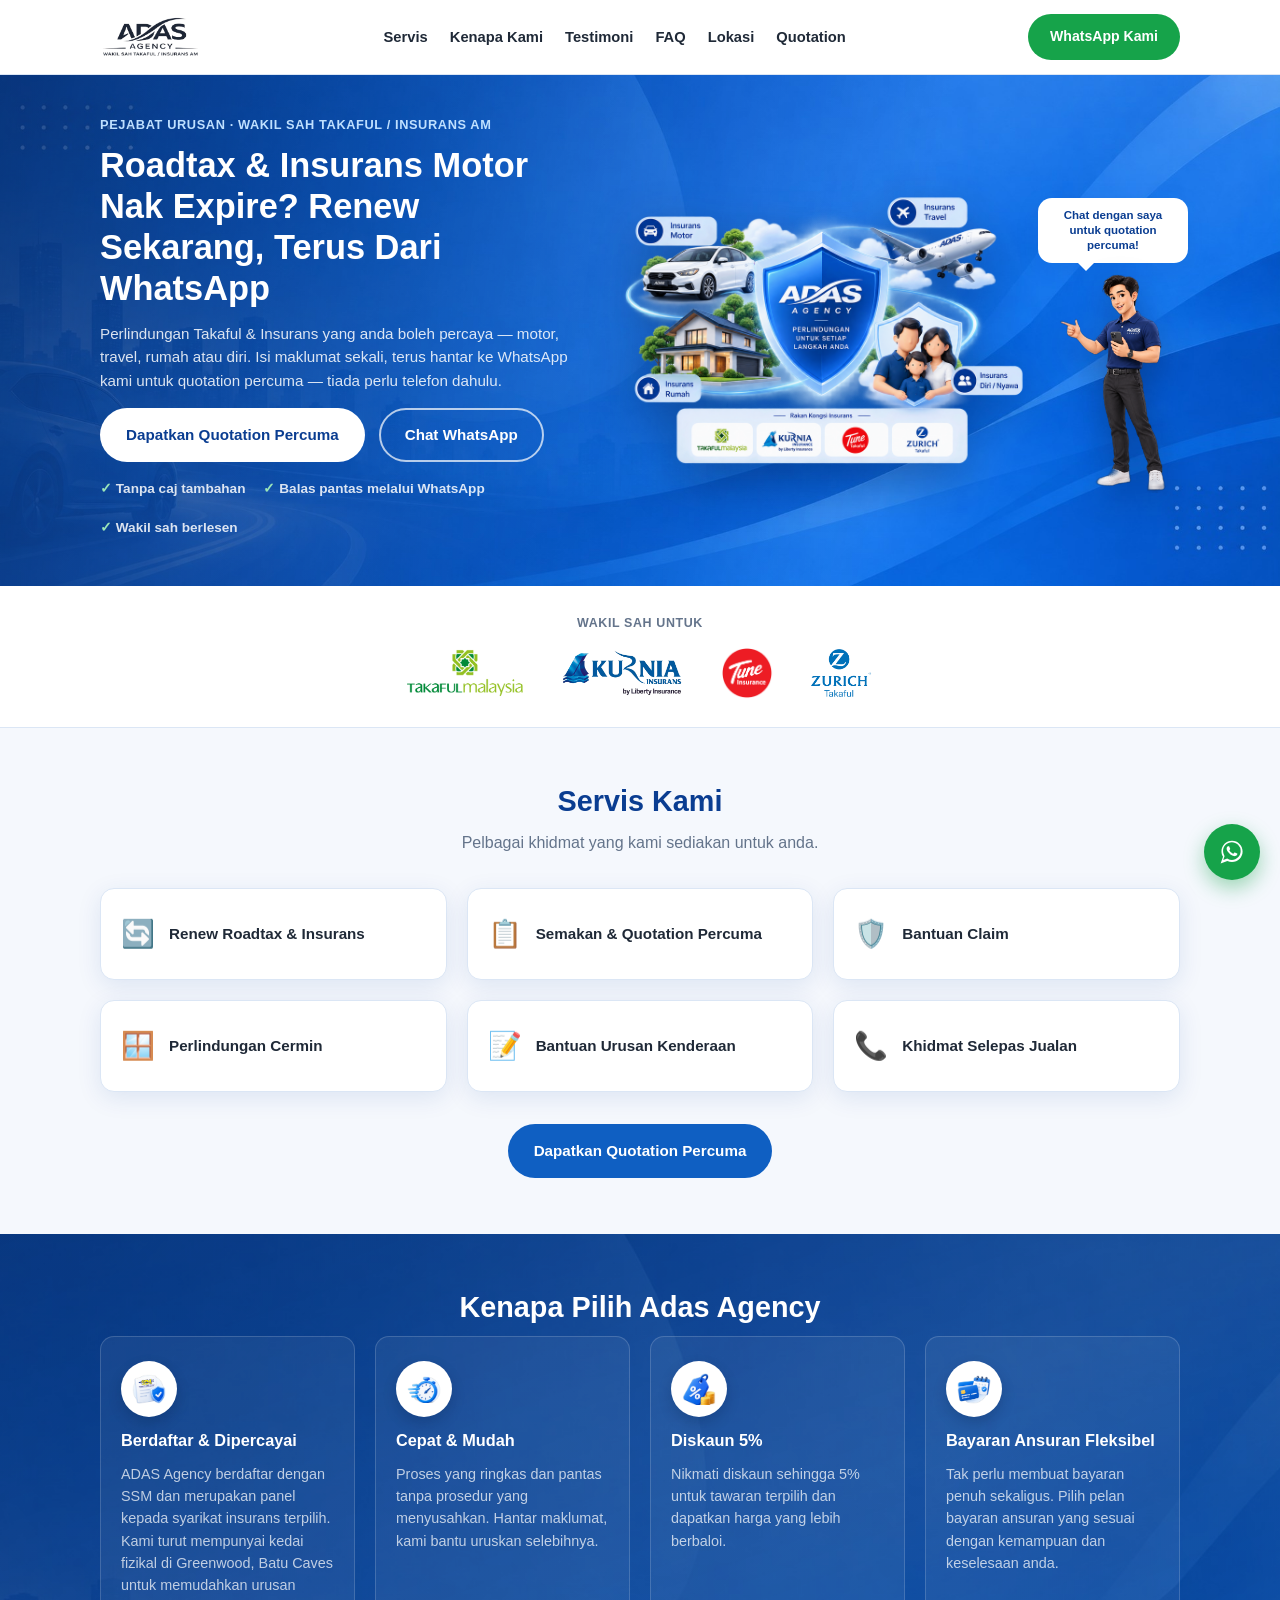
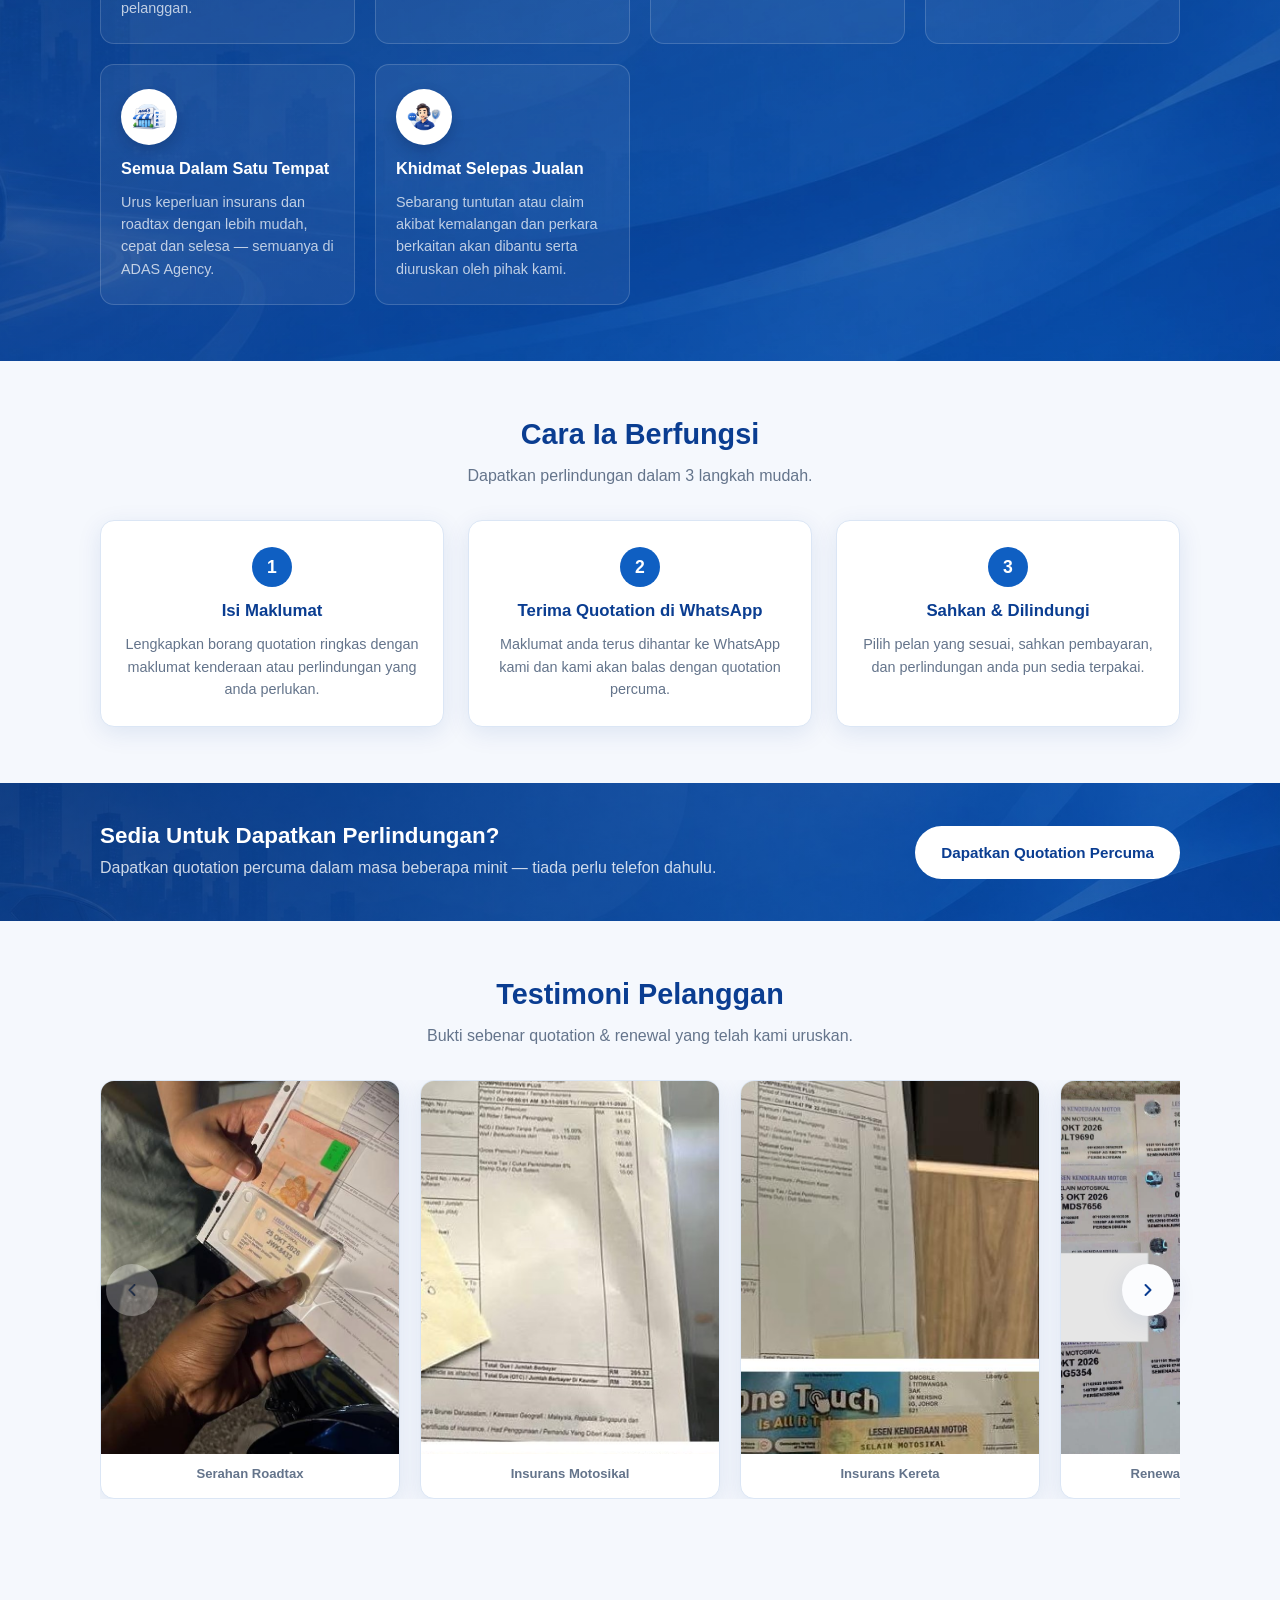
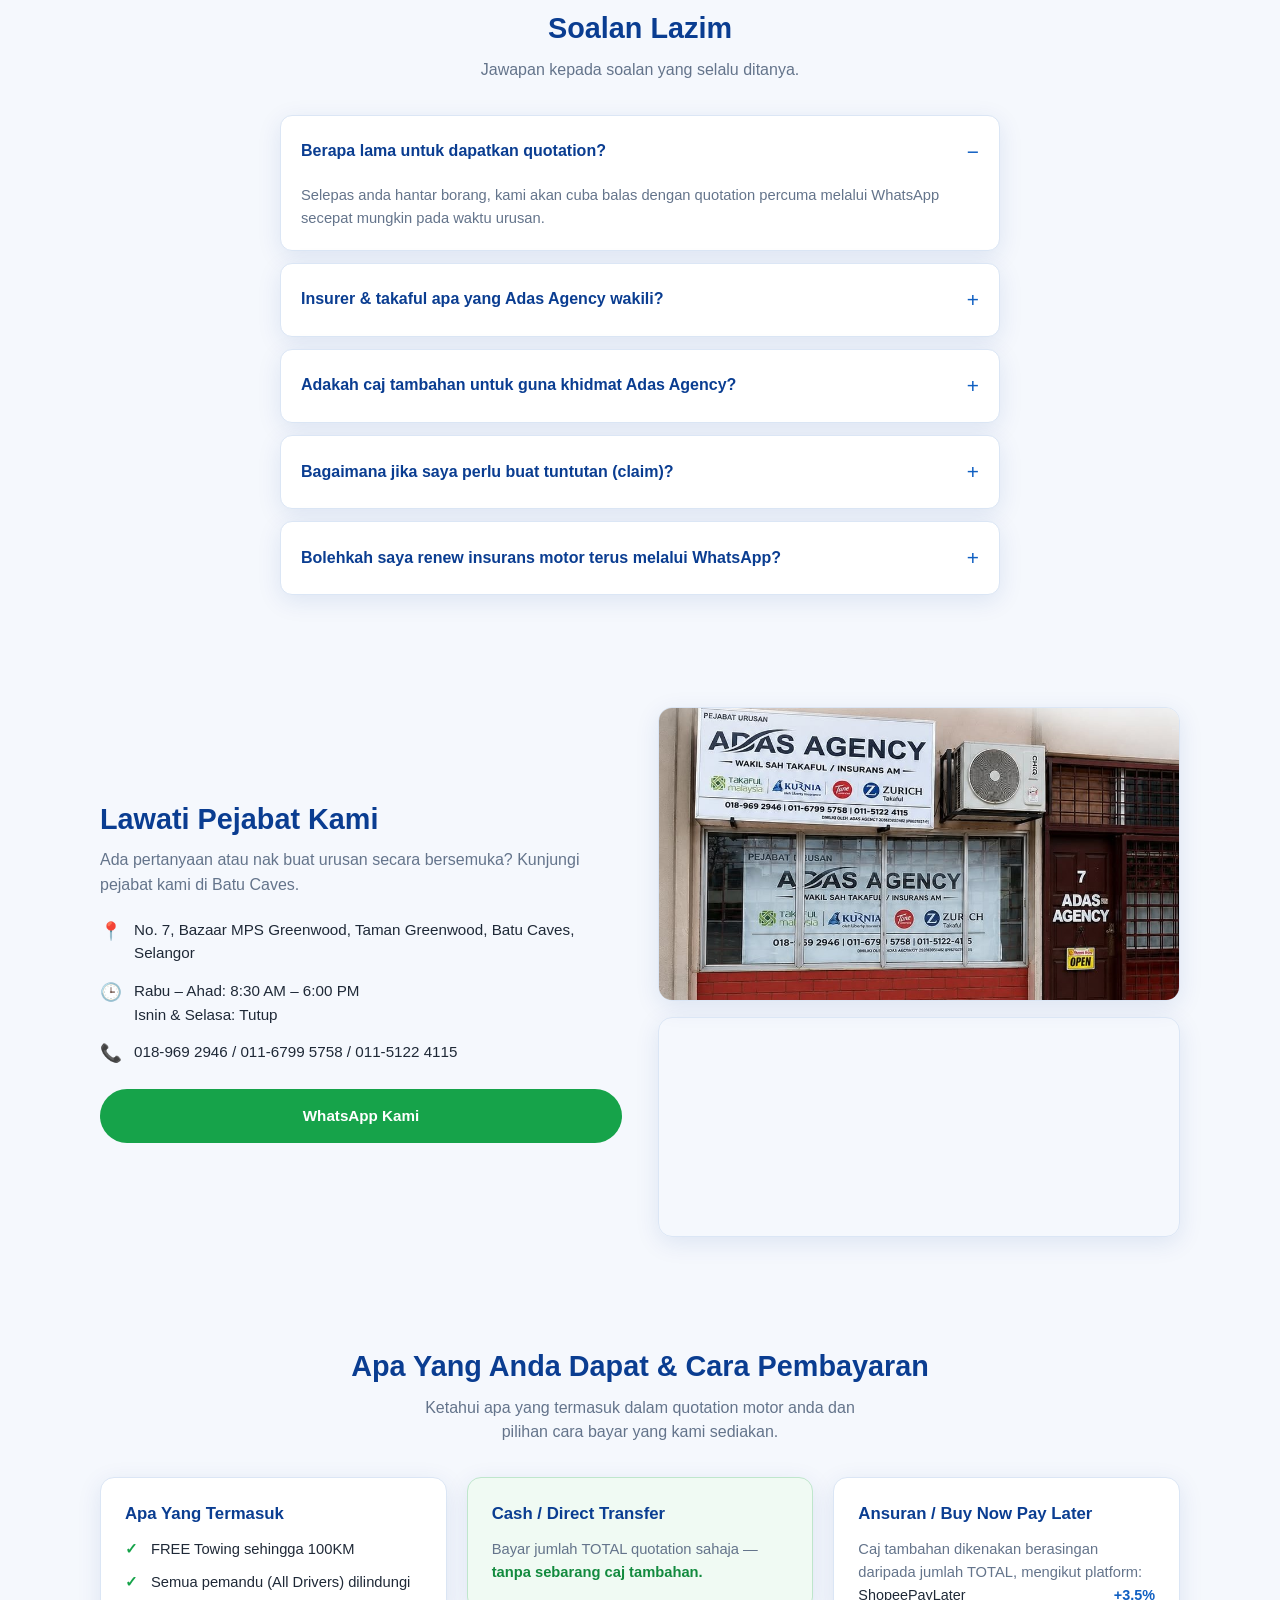
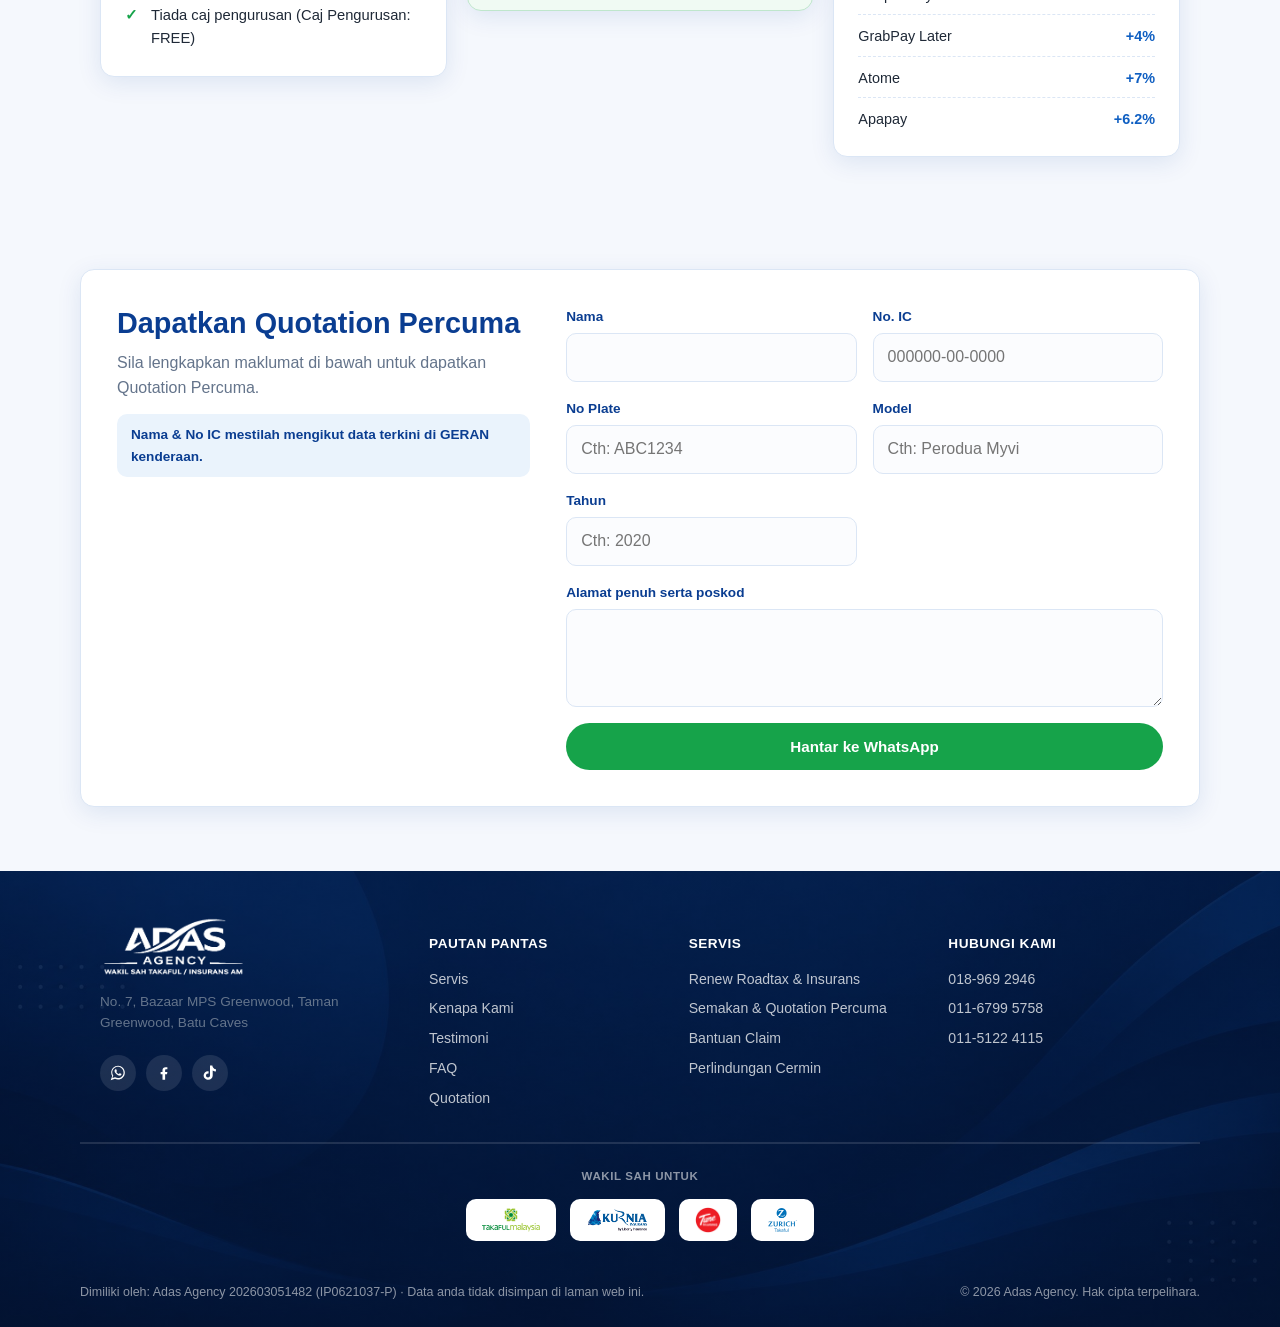
==== commit 691851d6: "Add circular arrow navigation to testimonial carousel at all breakpoints Previously desktop kept a s" ====
--- a/index.html
+++ b/index.html
@@ -212,27 +212,35 @@
     <div class="container">
       <h2>Testimoni Pelanggan</h2>
       <p class="section-sub">Bukti sebenar quotation &amp; renewal yang telah kami uruskan.</p>
-      <div class="testimonial-grid">
-        <figure class="testimonial-card">
-          <img class="testimonial-photo" src="assets/testimonials/testimoni-1.jpg" alt="Serahan roadtax kepada pelanggan"
-               onerror="this.onerror=null;this.src='assets/testimonials/placeholder.svg';this.classList.add('placeholder')">
-          <figcaption>Serahan Roadtax</figcaption>
-        </figure>
-        <figure class="testimonial-card">
-          <img class="testimonial-photo" src="assets/testimonials/testimoni-2.jpg" alt="Quotation insurans motosikal"
-               onerror="this.onerror=null;this.src='assets/testimonials/placeholder.svg';this.classList.add('placeholder')">
-          <figcaption>Insurans Motosikal</figcaption>
-        </figure>
-        <figure class="testimonial-card">
-          <img class="testimonial-photo" src="assets/testimonials/testimoni-3.jpg" alt="Quotation insurans kereta"
-               onerror="this.onerror=null;this.src='assets/testimonials/placeholder.svg';this.classList.add('placeholder')">
-          <figcaption>Insurans Kereta</figcaption>
-        </figure>
-        <figure class="testimonial-card">
-          <img class="testimonial-photo" src="assets/testimonials/testimoni-4.jpg" alt="Renewal roadtax pelanggan kami"
-               onerror="this.onerror=null;this.src='assets/testimonials/placeholder.svg';this.classList.add('placeholder')">
-          <figcaption>Renewal Pelanggan Kami</figcaption>
-        </figure>
+      <div class="testimonial-carousel">
+        <button type="button" class="carousel-arrow carousel-arrow-prev" id="testimonial-prev" aria-label="Testimoni sebelumnya">
+          <svg viewBox="0 0 24 24" width="20" height="20" fill="none" stroke="currentColor" stroke-width="2.4" stroke-linecap="round" stroke-linejoin="round" aria-hidden="true"><path d="M15 18l-6-6 6-6"/></svg>
+        </button>
+        <div class="testimonial-grid" id="testimonial-track" tabindex="0" role="region" aria-label="Testimoni pelanggan, tatal untuk lihat lagi">
+          <figure class="testimonial-card">
+            <img class="testimonial-photo" src="assets/testimonials/testimoni-1.jpg" alt="Serahan roadtax kepada pelanggan"
+                 onerror="this.onerror=null;this.src='assets/testimonials/placeholder.svg';this.classList.add('placeholder')">
+            <figcaption>Serahan Roadtax</figcaption>
+          </figure>
+          <figure class="testimonial-card">
+            <img class="testimonial-photo" src="assets/testimonials/testimoni-2.jpg" alt="Quotation insurans motosikal"
+                 onerror="this.onerror=null;this.src='assets/testimonials/placeholder.svg';this.classList.add('placeholder')">
+            <figcaption>Insurans Motosikal</figcaption>
+          </figure>
+          <figure class="testimonial-card">
+            <img class="testimonial-photo" src="assets/testimonials/testimoni-3.jpg" alt="Quotation insurans kereta"
+                 onerror="this.onerror=null;this.src='assets/testimonials/placeholder.svg';this.classList.add('placeholder')">
+            <figcaption>Insurans Kereta</figcaption>
+          </figure>
+          <figure class="testimonial-card">
+            <img class="testimonial-photo" src="assets/testimonials/testimoni-4.jpg" alt="Renewal roadtax pelanggan kami"
+                 onerror="this.onerror=null;this.src='assets/testimonials/placeholder.svg';this.classList.add('placeholder')">
+            <figcaption>Renewal Pelanggan Kami</figcaption>
+          </figure>
+        </div>
+        <button type="button" class="carousel-arrow carousel-arrow-next" id="testimonial-next" aria-label="Testimoni seterusnya">
+          <svg viewBox="0 0 24 24" width="20" height="20" fill="none" stroke="currentColor" stroke-width="2.4" stroke-linecap="round" stroke-linejoin="round" aria-hidden="true"><path d="M9 6l6 6-6 6"/></svg>
+        </button>
       </div>
       <div class="testimonial-dots" id="testimonial-dots" role="tablist" aria-label="Navigasi testimoni"></div>
     </div>
--- a/styles.css
+++ b/styles.css
@@ -364,14 +364,26 @@
 /* Testimonials */
 .testimonials { padding: 56px 0; }
 .testimonials h2, .testimonials .section-sub { text-align: center; }
+
+.testimonial-carousel { position: relative; margin-top: 8px; }
 .testimonial-grid {
-  display: grid;
-  grid-template-columns: repeat(auto-fit, minmax(180px, 1fr));
+  display: flex;
+  flex-wrap: nowrap;
+  overflow-x: auto;
+  scroll-snap-type: x mandatory;
+  scroll-behavior: smooth;
+  -webkit-overflow-scrolling: touch;
+  scrollbar-width: none;
   gap: 20px;
-  margin-top: 8px;
-}
+}
+.testimonial-grid::-webkit-scrollbar { display: none; }
+.testimonial-grid:focus-visible { outline: 2px solid var(--blue-700); outline-offset: 4px; }
+
 .testimonial-card {
   margin: 0;
+  flex: 0 0 auto;
+  scroll-snap-align: start;
+  width: 300px;
   background: var(--card);
   border: 1px solid var(--border);
   border-radius: var(--radius);
@@ -393,6 +405,34 @@
   color: var(--muted);
   text-align: center;
 }
+
+/* Arrow overlays */
+.carousel-arrow {
+  position: absolute;
+  top: 50%;
+  transform: translateY(-50%);
+  z-index: 5;
+  width: 52px;
+  height: 52px;
+  padding: 0;
+  border: none;
+  border-radius: 50%;
+  background: #fbfcfe;
+  color: var(--blue-900);
+  box-shadow: var(--shadow);
+  display: flex;
+  align-items: center;
+  justify-content: center;
+  cursor: pointer;
+  transition: background 0.15s ease, transform 0.15s ease;
+}
+.carousel-arrow:hover { background: var(--blue-100); }
+.carousel-arrow:active { transform: translateY(-50%) scale(0.94); }
+.carousel-arrow:focus-visible { outline: 2px solid var(--blue-700); outline-offset: 2px; }
+.carousel-arrow:disabled { opacity: 0.3; cursor: default; pointer-events: none; }
+.carousel-arrow-prev { left: 6px; }
+.carousel-arrow-next { right: 6px; }
+
 .testimonial-dots { display: none; }
 
 /* FAQ */
@@ -769,22 +809,8 @@
   .footer-grid { grid-template-columns: 1fr; }
 }
 
-/* Testimonial carousel (mobile + tablet only; desktop keeps the static grid) */
+/* Testimonial carousel: card sizing per breakpoint (desktop ~3-4, tablet ~2, mobile ~1 + peek) */
 @media (max-width: 1023px) {
-  .testimonial-grid {
-    display: flex;
-    flex-wrap: nowrap;
-    overflow-x: auto;
-    scroll-snap-type: x mandatory;
-    -webkit-overflow-scrolling: touch;
-    scrollbar-width: none;
-    gap: 16px;
-    margin: 8px -20px 0;
-    padding: 4px 20px 6px;
-  }
-  .testimonial-grid::-webkit-scrollbar { display: none; }
-  .testimonial-card { flex: 0 0 auto; scroll-snap-align: center; }
-
   .testimonial-dots { display: flex; justify-content: center; align-items: center; gap: 8px; margin-top: 18px; }
   .testimonial-dot {
     width: 8px;
@@ -797,9 +823,13 @@
   }
   .testimonial-dot.is-active { width: 22px; border-radius: 5px; background: var(--blue-700); }
 }
+@media (min-width: 768px) and (max-width: 1023px) {
+  .testimonial-card { width: 44vw; max-width: 320px; }
+}
 @media (max-width: 767px) {
   .testimonial-card { width: 86vw; max-width: 360px; }
-}
-@media (min-width: 768px) and (max-width: 1023px) {
-  .testimonial-card { width: 44vw; max-width: 320px; }
-}
+  .carousel-arrow { width: 38px; height: 38px; }
+  .carousel-arrow svg { width: 16px; height: 16px; }
+  .carousel-arrow-prev { left: 4px; }
+  .carousel-arrow-next { right: 4px; }
+}
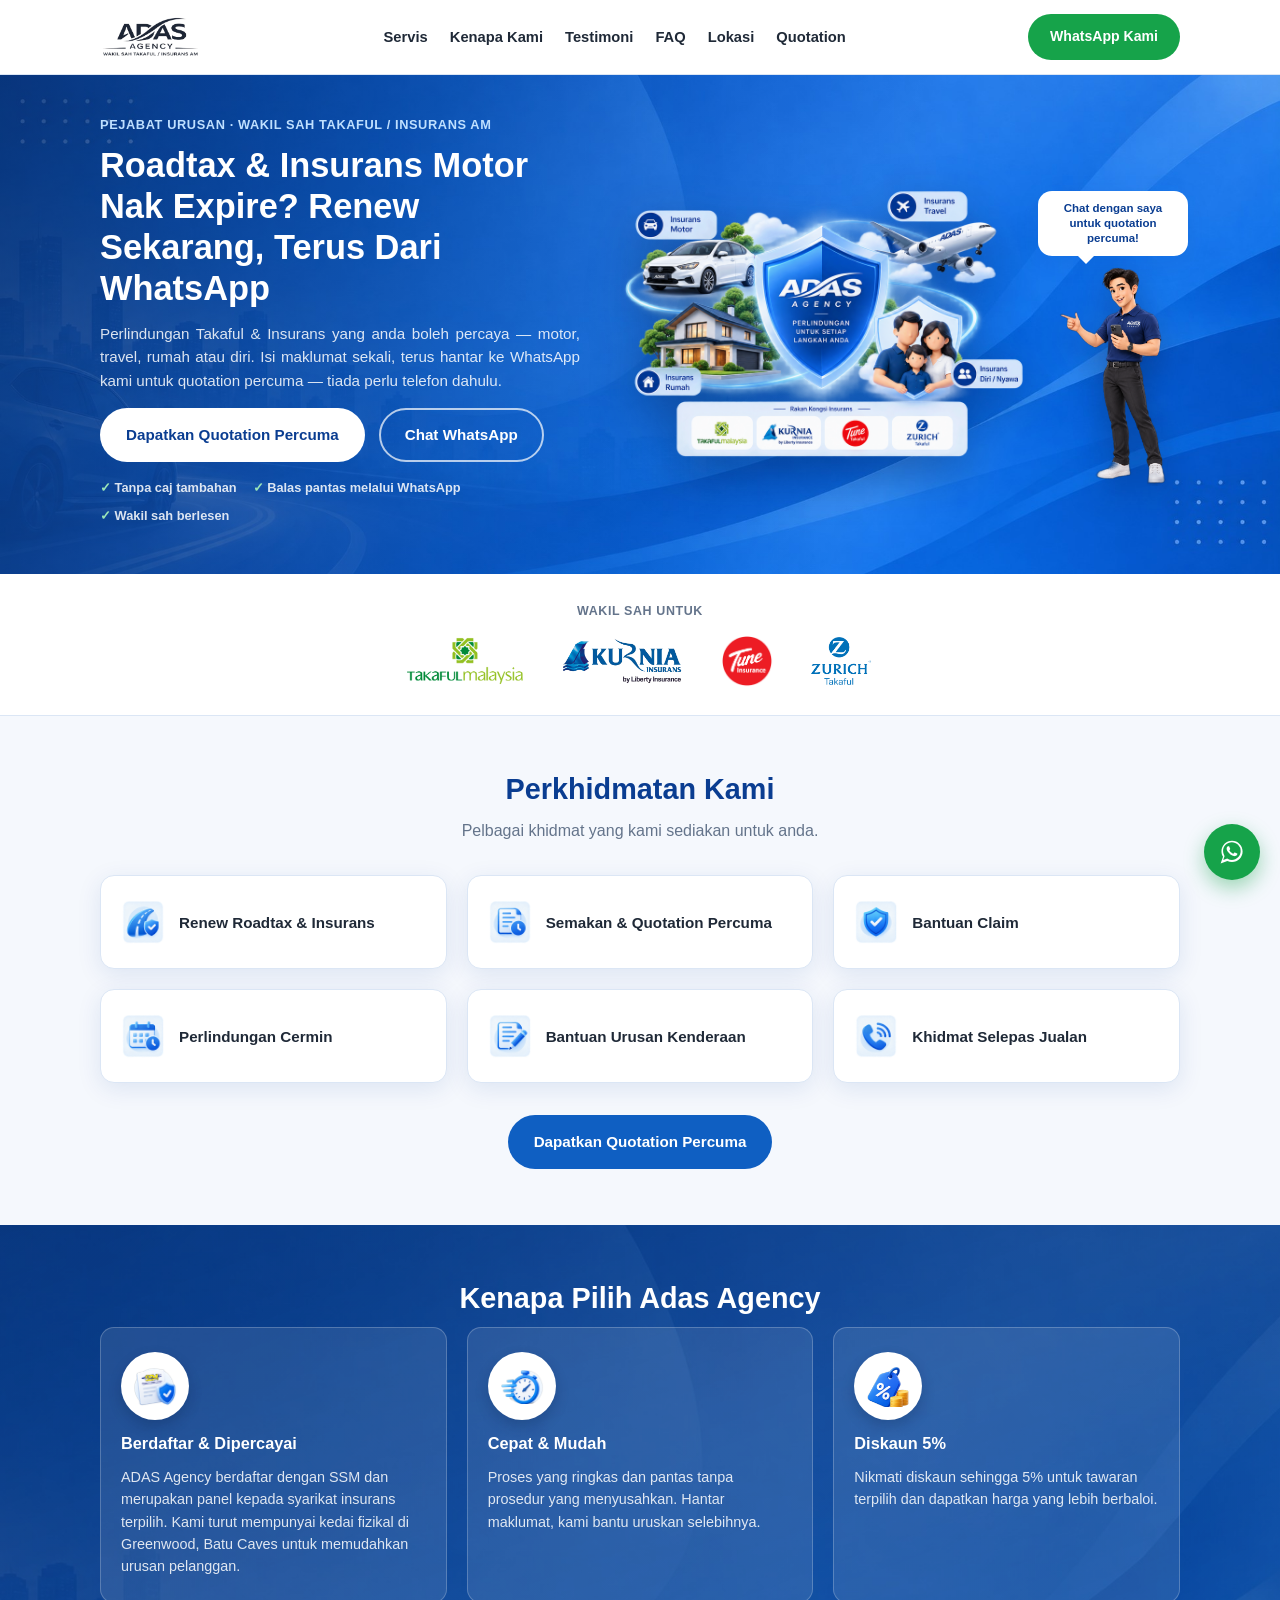
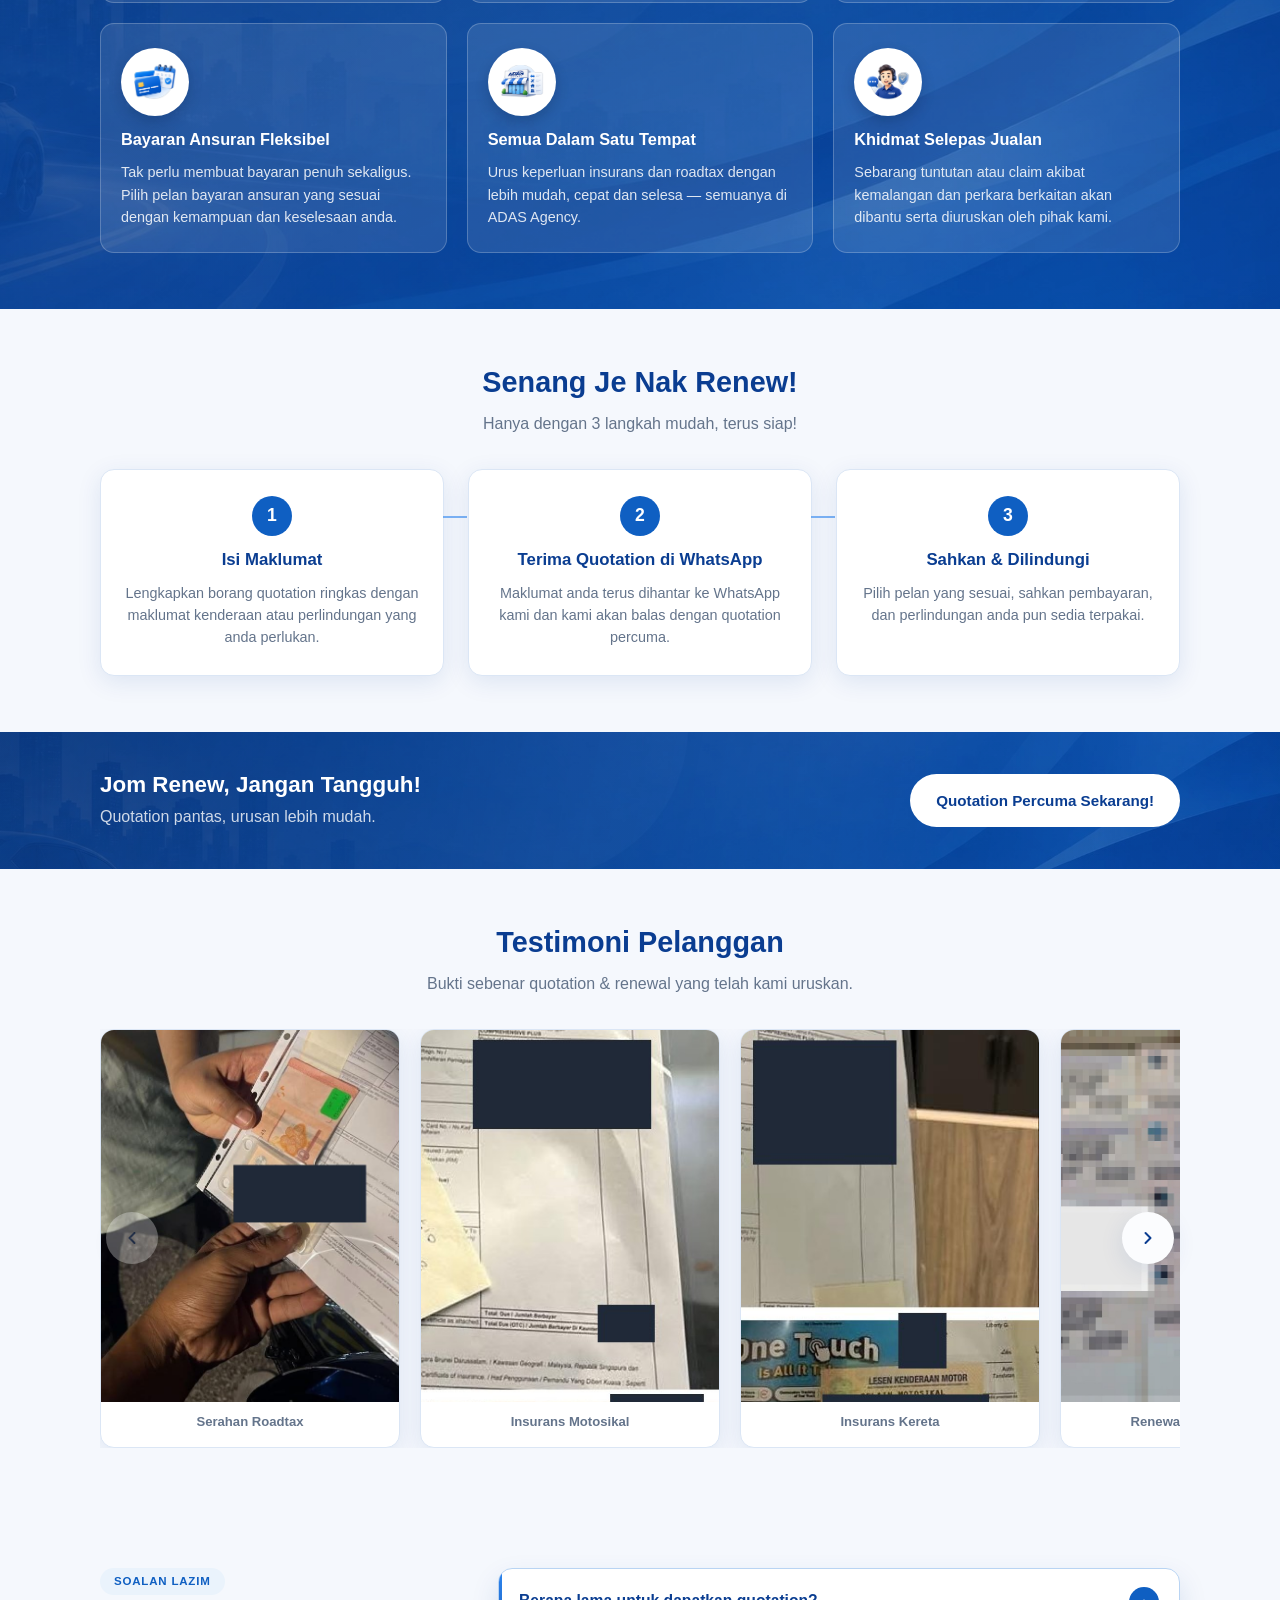
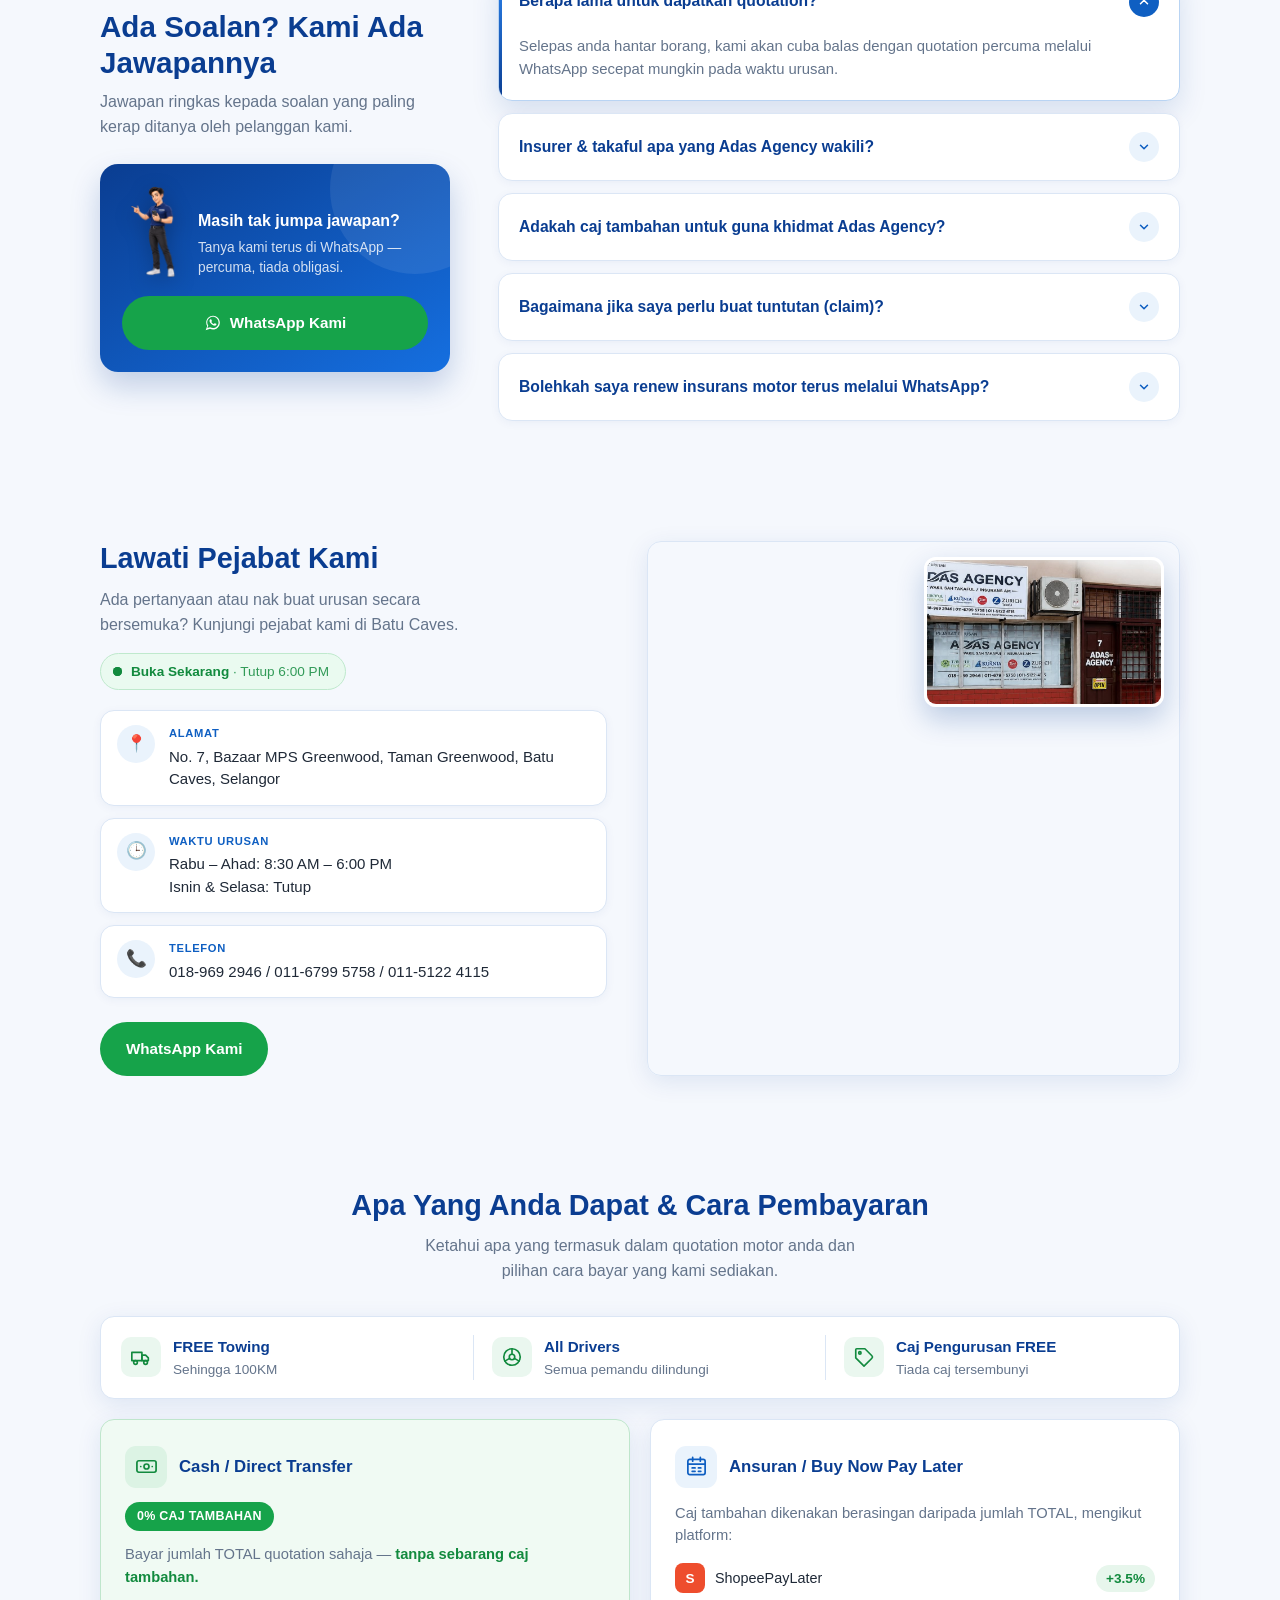
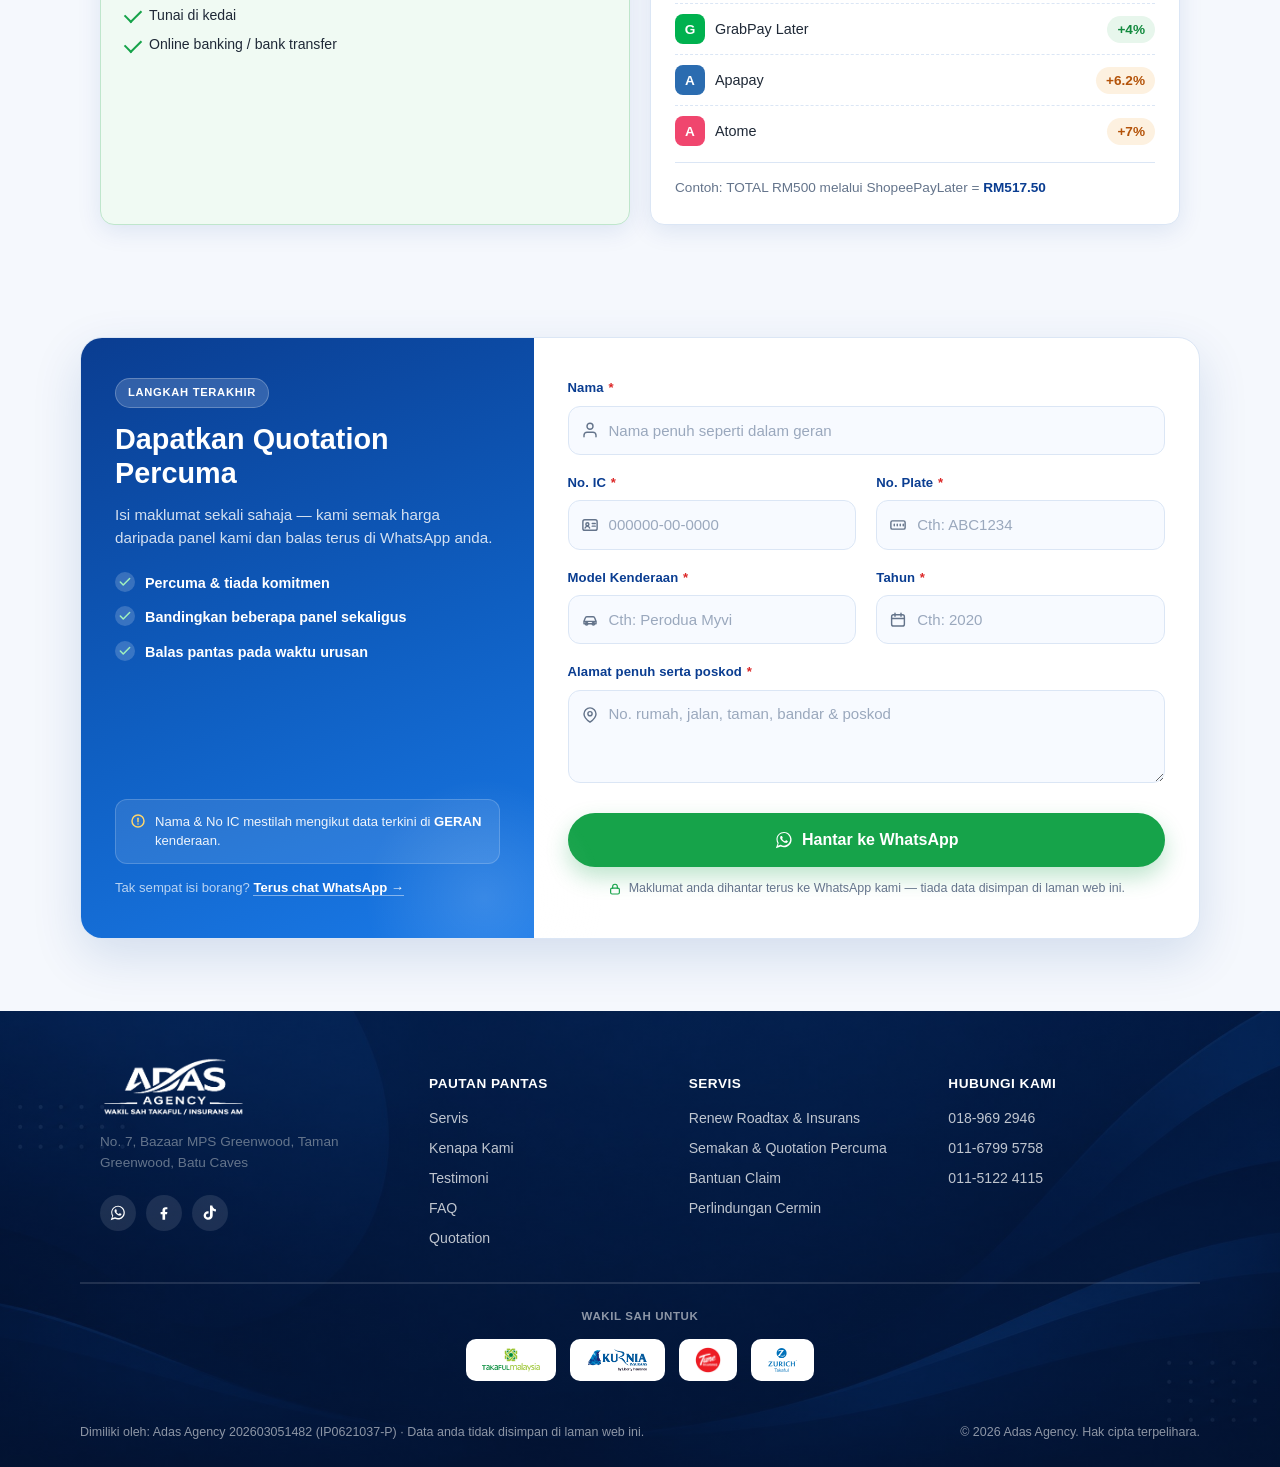
==== commit ed004119: "feat: add FAQ accordion functionality and location status display - Implemented an animated FAQ acco" ====
--- a/index.html
+++ b/index.html
@@ -25,6 +25,39 @@
   "priceRange": "RM"
 }
 </script>
+<script type="application/ld+json">
+{
+  "@context": "https://schema.org",
+  "@type": "FAQPage",
+  "mainEntity": [
+    {
+      "@type": "Question",
+      "name": "Berapa lama untuk dapatkan quotation?",
+      "acceptedAnswer": { "@type": "Answer", "text": "Selepas anda hantar borang, kami akan cuba balas dengan quotation percuma melalui WhatsApp secepat mungkin pada waktu urusan." }
+    },
+    {
+      "@type": "Question",
+      "name": "Insurer & takaful apa yang Adas Agency wakili?",
+      "acceptedAnswer": { "@type": "Answer", "text": "Kami adalah wakil sah untuk Takaful Malaysia, Kurnia by Liberty Insurance, Tune Insurance dan Zurich Takaful." }
+    },
+    {
+      "@type": "Question",
+      "name": "Adakah caj tambahan untuk guna khidmat Adas Agency?",
+      "acceptedAnswer": { "@type": "Answer", "text": "Tidak. Khidmat quotation dan bantuan kami adalah percuma — anda hanya bayar premium insurans/takaful seperti biasa." }
+    },
+    {
+      "@type": "Question",
+      "name": "Bagaimana jika saya perlu buat tuntutan (claim)?",
+      "acceptedAnswer": { "@type": "Answer", "text": "Hubungi kami melalui WhatsApp dan kami akan bantu terangkan langkah-langkah serta dokumen yang diperlukan untuk proses tuntutan anda." }
+    },
+    {
+      "@type": "Question",
+      "name": "Bolehkah saya renew insurans motor terus melalui WhatsApp?",
+      "acceptedAnswer": { "@type": "Answer", "text": "Boleh. Isi borang quotation motor di laman ini, dan kami akan uruskan proses renewal bersama anda melalui WhatsApp." }
+    }
+  ]
+}
+</script>
 </head>
 <body>
 
@@ -102,31 +135,31 @@
 
   <section id="produk" class="products">
     <div class="container">
-      <h2>Servis Kami</h2>
+      <h2>Perkhidmatan Kami</h2>
       <p class="section-sub">Pelbagai khidmat yang kami sediakan untuk anda.</p>
       <div class="services-grid">
         <div class="service-item">
-          <div class="service-icon">🔄</div>
+          <div class="service-icon"><img src="assets/service-icons/roadtax.png" alt=""></div>
           <p>Renew Roadtax &amp; Insurans</p>
         </div>
         <div class="service-item">
-          <div class="service-icon">📋</div>
+          <div class="service-icon"><img src="assets/service-icons/quotation.png" alt=""></div>
           <p>Semakan &amp; Quotation Percuma</p>
         </div>
         <div class="service-item">
-          <div class="service-icon">🛡️</div>
+          <div class="service-icon"><img src="assets/service-icons/claim.png" alt=""></div>
           <p>Bantuan Claim</p>
         </div>
         <div class="service-item">
-          <div class="service-icon">🪟</div>
+          <div class="service-icon"><img src="assets/service-icons/cermin.png" alt=""></div>
           <p>Perlindungan Cermin</p>
         </div>
         <div class="service-item">
-          <div class="service-icon">📝</div>
+          <div class="service-icon"><img src="assets/service-icons/kenderaan.png" alt=""></div>
           <p>Bantuan Urusan Kenderaan</p>
         </div>
         <div class="service-item">
-          <div class="service-icon">📞</div>
+          <div class="service-icon"><img src="assets/service-icons/khidmat.png" alt=""></div>
           <p>Khidmat Selepas Jualan</p>
         </div>
       </div>
@@ -176,8 +209,8 @@
 
   <section id="cara-ia-berfungsi" class="how">
     <div class="container">
-      <h2>Cara Ia Berfungsi</h2>
-      <p class="section-sub">Dapatkan perlindungan dalam 3 langkah mudah.</p>
+      <h2>Senang Je Nak Renew!</h2>
+      <p class="section-sub">Hanya dengan 3 langkah mudah, terus siap!</p>
       <div class="how-grid">
         <div class="how-step">
           <div class="how-step-number">1</div>
@@ -201,10 +234,10 @@
   <section class="mid-cta">
     <div class="container mid-cta-inner">
       <div>
-        <h2>Sedia Untuk Dapatkan Perlindungan?</h2>
-        <p>Dapatkan quotation percuma dalam masa beberapa minit — tiada perlu telefon dahulu.</p>
-      </div>
-      <a href="#quotation" class="btn btn-primary-light">Dapatkan Quotation Percuma</a>
+        <h2>Jom Renew, Jangan Tangguh!</h2>
+        <p>Quotation pantas, urusan lebih mudah.</p>
+      </div>
+      <a href="#quotation" class="btn btn-primary-light">Quotation Percuma Sekarang!</a>
     </div>
   </section>
 
@@ -247,31 +280,96 @@
   </section>
 
   <section id="faq" class="faq">
-    <div class="container">
-      <h2>Soalan Lazim</h2>
-      <p class="section-sub">Jawapan kepada soalan yang selalu ditanya.</p>
+    <div class="container faq-inner">
+
+      <aside class="faq-aside">
+        <p class="faq-eyebrow">Soalan Lazim</p>
+        <h2>Ada Soalan? Kami Ada Jawapannya</h2>
+        <p class="faq-aside-sub">Jawapan ringkas kepada soalan yang paling kerap ditanya oleh pelanggan kami.</p>
+        <div class="faq-help">
+          <div class="faq-help-head">
+            <img class="faq-help-mascot" src="assets/mascot/agent-point.png" alt="" aria-hidden="true">
+            <div class="faq-help-copy">
+              <p class="faq-help-title">Masih tak jumpa jawapan?</p>
+              <p class="faq-help-text">Tanya kami terus di WhatsApp — percuma, tiada obligasi.</p>
+            </div>
+          </div>
+          <a class="btn btn-whatsapp btn-block" target="_blank" rel="noopener"
+             href="https://wa.me/60189692946?text=Hai%20Adas%20Agency%2C%20saya%20ada%20soalan.">
+            <svg viewBox="0 0 32 32" width="18" height="18" fill="currentColor" aria-hidden="true"><path d="M16.04 3C9.37 3 3.96 8.4 3.96 15.07c0 2.36.65 4.56 1.78 6.45L3 29l7.66-2.68a12.9 12.9 0 0 0 5.38 1.16h.01c6.66 0 12.08-5.4 12.08-12.07C28.13 8.4 22.71 3 16.04 3Zm0 22.05h-.01a10 10 0 0 1-5.09-1.4l-.37-.22-4.54 1.59 1.52-4.42-.24-.38a9.94 9.94 0 0 1-1.53-5.3c0-5.53 4.5-10.03 10.06-10.03 2.69 0 5.21 1.05 7.11 2.95a9.98 9.98 0 0 1 2.95 7.1c0 5.54-4.5 10.11-10.06 10.11Zm5.5-7.56c-.3-.15-1.78-.88-2.06-.98-.28-.1-.48-.15-.68.15-.2.3-.78.98-.96 1.18-.18.2-.35.22-.65.08-.3-.15-1.28-.47-2.44-1.5-.9-.8-1.51-1.79-1.69-2.09-.18-.3-.02-.46.13-.61.14-.14.3-.35.45-.53.15-.18.2-.3.3-.5.1-.2.05-.38-.02-.53-.08-.15-.68-1.64-.94-2.24-.25-.6-.5-.51-.68-.52h-.58c-.2 0-.53.08-.8.38-.28.3-1.05 1.03-1.05 2.5s1.08 2.9 1.23 3.1c.15.2 2.12 3.24 5.14 4.54.72.31 1.28.5 1.72.63.72.23 1.38.2 1.9.12.58-.09 1.78-.73 2.03-1.43.25-.7.25-1.3.18-1.43-.08-.13-.28-.2-.58-.35Z"/></svg>
+            WhatsApp Kami
+          </a>
+        </div>
+      </aside>
+
       <div class="faq-list">
         <details class="faq-item" open>
-          <summary>Berapa lama untuk dapatkan quotation?</summary>
-          <p>Selepas anda hantar borang, kami akan cuba balas dengan quotation percuma melalui WhatsApp secepat mungkin pada waktu urusan.</p>
+          <summary>
+            <span class="faq-question">Berapa lama untuk dapatkan quotation?</span>
+            <span class="faq-icon" aria-hidden="true">
+              <svg viewBox="0 0 24 24" width="14" height="14" fill="none" stroke="currentColor" stroke-width="2.6" stroke-linecap="round" stroke-linejoin="round"><path d="M6 9l6 6 6-6"/></svg>
+            </span>
+          </summary>
+          <div class="faq-answer">
+            <div class="faq-answer-inner">
+              <p>Selepas anda hantar borang, kami akan cuba balas dengan quotation percuma melalui WhatsApp secepat mungkin pada waktu urusan.</p>
+            </div>
+          </div>
         </details>
         <details class="faq-item">
-          <summary>Insurer &amp; takaful apa yang Adas Agency wakili?</summary>
-          <p>Kami adalah wakil sah untuk Takaful Malaysia, Kurnia by Liberty Insurance, Tune Insurance dan Zurich Takaful — jadi anda boleh bandingkan beberapa pilihan sekaligus.</p>
+          <summary>
+            <span class="faq-question">Insurer &amp; takaful apa yang Adas Agency wakili?</span>
+            <span class="faq-icon" aria-hidden="true">
+              <svg viewBox="0 0 24 24" width="14" height="14" fill="none" stroke="currentColor" stroke-width="2.6" stroke-linecap="round" stroke-linejoin="round"><path d="M6 9l6 6 6-6"/></svg>
+            </span>
+          </summary>
+          <div class="faq-answer">
+            <div class="faq-answer-inner">
+              <p>Kami adalah wakil sah untuk Takaful Malaysia, Kurnia by Liberty Insurance, Tune Insurance dan Zurich Takaful — jadi anda boleh bandingkan beberapa pilihan sekaligus.</p>
+            </div>
+          </div>
         </details>
         <details class="faq-item">
-          <summary>Adakah caj tambahan untuk guna khidmat Adas Agency?</summary>
-          <p>Tidak. Khidmat quotation dan bantuan kami adalah percuma — anda hanya bayar premium insurans/takaful seperti biasa.</p>
+          <summary>
+            <span class="faq-question">Adakah caj tambahan untuk guna khidmat Adas Agency?</span>
+            <span class="faq-icon" aria-hidden="true">
+              <svg viewBox="0 0 24 24" width="14" height="14" fill="none" stroke="currentColor" stroke-width="2.6" stroke-linecap="round" stroke-linejoin="round"><path d="M6 9l6 6 6-6"/></svg>
+            </span>
+          </summary>
+          <div class="faq-answer">
+            <div class="faq-answer-inner">
+              <p>Tidak. Khidmat quotation dan bantuan kami adalah percuma — anda hanya bayar premium insurans/takaful seperti biasa.</p>
+            </div>
+          </div>
         </details>
         <details class="faq-item">
-          <summary>Bagaimana jika saya perlu buat tuntutan (claim)?</summary>
-          <p>Hubungi kami melalui WhatsApp dan kami akan bantu terangkan langkah-langkah serta dokumen yang diperlukan untuk proses tuntutan anda.</p>
+          <summary>
+            <span class="faq-question">Bagaimana jika saya perlu buat tuntutan (claim)?</span>
+            <span class="faq-icon" aria-hidden="true">
+              <svg viewBox="0 0 24 24" width="14" height="14" fill="none" stroke="currentColor" stroke-width="2.6" stroke-linecap="round" stroke-linejoin="round"><path d="M6 9l6 6 6-6"/></svg>
+            </span>
+          </summary>
+          <div class="faq-answer">
+            <div class="faq-answer-inner">
+              <p>Hubungi kami melalui WhatsApp dan kami akan bantu terangkan langkah-langkah serta dokumen yang diperlukan untuk proses tuntutan anda.</p>
+            </div>
+          </div>
         </details>
         <details class="faq-item">
-          <summary>Bolehkah saya renew insurans motor terus melalui WhatsApp?</summary>
-          <p>Boleh. Isi borang quotation motor di atas, dan kami akan uruskan proses renewal bersama anda melalui WhatsApp.</p>
+          <summary>
+            <span class="faq-question">Bolehkah saya renew insurans motor terus melalui WhatsApp?</span>
+            <span class="faq-icon" aria-hidden="true">
+              <svg viewBox="0 0 24 24" width="14" height="14" fill="none" stroke="currentColor" stroke-width="2.6" stroke-linecap="round" stroke-linejoin="round"><path d="M6 9l6 6 6-6"/></svg>
+            </span>
+          </summary>
+          <div class="faq-answer">
+            <div class="faq-answer-inner">
+              <p>Boleh. Isi borang quotation motor di atas, dan kami akan uruskan proses renewal bersama anda melalui WhatsApp.</p>
+            </div>
+          </div>
         </details>
       </div>
+
     </div>
   </section>
 
@@ -280,18 +378,31 @@
       <div class="location-info">
         <h2>Lawati Pejabat Kami</h2>
         <p>Ada pertanyaan atau nak buat urusan secara bersemuka? Kunjungi pejabat kami di Batu Caves.</p>
+        <p class="location-status" id="location-status" hidden>
+          <span class="location-status-dot" aria-hidden="true"></span>
+          <span class="location-status-text"></span>
+        </p>
         <ul class="location-details">
-          <li>
+          <li class="location-tile">
             <span class="location-icon">📍</span>
-            <span>No. 7, Bazaar MPS Greenwood, Taman Greenwood, Batu Caves, Selangor</span>
+            <span class="location-tile-body">
+              <span class="location-tile-label">Alamat</span>
+              <span class="location-tile-value">No. 7, Bazaar MPS Greenwood, Taman Greenwood, Batu Caves, Selangor</span>
+            </span>
           </li>
-          <li>
+          <li class="location-tile">
             <span class="location-icon">🕒</span>
-            <span>Rabu – Ahad: 8:30 AM – 6:00 PM<br>Isnin &amp; Selasa: Tutup</span>
+            <span class="location-tile-body">
+              <span class="location-tile-label">Waktu Urusan</span>
+              <span class="location-tile-value">Rabu – Ahad: 8:30 AM – 6:00 PM<br>Isnin &amp; Selasa: Tutup</span>
+            </span>
           </li>
-          <li>
+          <li class="location-tile">
             <span class="location-icon">📞</span>
-            <span>018-969 2946 / 011-6799 5758 / 011-5122 4115</span>
+            <span class="location-tile-body">
+              <span class="location-tile-label">Telefon</span>
+              <span class="location-tile-value">018-969 2946 / 011-6799 5758 / 011-5122 4115</span>
+            </span>
           </li>
         </ul>
         <a href="https://wa.me/60189692946?text=Hai%20Adas%20Agency%2C%20saya%20ingin%20bertanya%20mengenai%20insurans."
@@ -300,7 +411,6 @@
         </a>
       </div>
       <div class="location-media">
-        <img class="location-photo" src="assets/shop/shop-front.jpg" alt="Pejabat Urusan Adas Agency di Batu Caves">
         <div class="location-map">
           <iframe
             src="https://www.google.com/maps?q=No.+7%2C+Bazaar+MPS+Greenwood%2C+Taman+Greenwood%2C+Batu+Caves%2C+Selangor&output=embed"
@@ -308,6 +418,7 @@
             referrerpolicy="no-referrer-when-downgrade" title="Lokasi Adas Agency di Batu Caves">
           </iframe>
         </div>
+        <img class="location-photo" src="assets/shop/shop-front.jpg" alt="Pejabat Urusan Adas Agency di Batu Caves">
       </div>
     </div>
   </section>
@@ -316,31 +427,94 @@
     <div class="container">
       <h2>Apa Yang Anda Dapat &amp; Cara Pembayaran</h2>
       <p class="section-sub">Ketahui apa yang termasuk dalam quotation motor anda dan pilihan cara bayar yang kami sediakan.</p>
-      <div class="payment-grid">
-
-        <div class="payment-card">
-          <h3>Apa Yang Termasuk</h3>
-          <ul class="check-list">
-            <li>FREE Towing sehingga 100KM</li>
-            <li>Semua pemandu (All Drivers) dilindungi</li>
-            <li>Tiada caj pengurusan (Caj Pengurusan: FREE)</li>
+
+      <ul class="payment-benefits">
+        <li>
+          <span class="payment-benefit-icon" aria-hidden="true">
+            <svg viewBox="0 0 24 24" fill="none" stroke="currentColor" stroke-width="1.8" stroke-linecap="round" stroke-linejoin="round"><path d="M2 7h11v9H2z"/><path d="M13 10h4l3 3v3h-7z"/><circle cx="6" cy="18" r="2"/><circle cx="17" cy="18" r="2"/></svg>
+          </span>
+          <span class="payment-benefit-text">
+            <strong>FREE Towing</strong>
+            <span>Sehingga 100KM</span>
+          </span>
+        </li>
+        <li>
+          <span class="payment-benefit-icon" aria-hidden="true">
+            <svg viewBox="0 0 24 24" fill="none" stroke="currentColor" stroke-width="1.8" stroke-linecap="round" stroke-linejoin="round"><circle cx="12" cy="12" r="9"/><circle cx="12" cy="12" r="3"/><path d="M12 3v6M4.2 16.5l5.2-3M19.8 16.5l-5.2-3"/></svg>
+          </span>
+          <span class="payment-benefit-text">
+            <strong>All Drivers</strong>
+            <span>Semua pemandu dilindungi</span>
+          </span>
+        </li>
+        <li>
+          <span class="payment-benefit-icon" aria-hidden="true">
+            <svg viewBox="0 0 24 24" fill="none" stroke="currentColor" stroke-width="1.8" stroke-linecap="round" stroke-linejoin="round"><path d="M20.6 13.4 12 22l-9-9V4a1 1 0 0 1 1-1h9l7.6 7.6a2 2 0 0 1 0 2.8Z"/><circle cx="7.5" cy="7.5" r="1.3"/></svg>
+          </span>
+          <span class="payment-benefit-text">
+            <strong>Caj Pengurusan FREE</strong>
+            <span>Tiada caj tersembunyi</span>
+          </span>
+        </li>
+      </ul>
+
+      <div class="payment-options">
+
+        <div class="payment-card payment-card-cash">
+          <div class="payment-card-head">
+            <span class="payment-card-icon" aria-hidden="true">
+              <svg viewBox="0 0 24 24" fill="none" stroke="currentColor" stroke-width="1.8" stroke-linecap="round" stroke-linejoin="round"><rect x="2" y="6" width="20" height="12" rx="2"/><circle cx="12" cy="12" r="2.6"/><path d="M6 12h.01M18 12h.01"/></svg>
+            </span>
+            <h3>Cash / Direct Transfer</h3>
+          </div>
+          <p class="payment-flag">0% caj tambahan</p>
+          <p class="payment-note">Bayar jumlah TOTAL quotation sahaja — <strong>tanpa sebarang caj tambahan.</strong></p>
+          <!-- Sahkan senarai ini dengan kaedah bayaran yang Adas Agency benar-benar terima -->
+          <ul class="payment-channels">
+            <li>Tunai di kedai</li>
+            <li>Online banking / bank transfer</li>
           </ul>
         </div>
 
-        <div class="payment-card payment-card-highlight">
-          <h3>Cash / Direct Transfer</h3>
-          <p class="payment-note">Bayar jumlah TOTAL quotation sahaja — <strong>tanpa sebarang caj tambahan.</strong></p>
-        </div>
-
-        <div class="payment-card">
-          <h3>Ansuran / Buy Now Pay Later</h3>
+        <div class="payment-card payment-card-bnpl">
+          <div class="payment-card-head">
+            <span class="payment-card-icon" aria-hidden="true">
+              <svg viewBox="0 0 24 24" fill="none" stroke="currentColor" stroke-width="1.8" stroke-linecap="round" stroke-linejoin="round"><rect x="3" y="4.5" width="18" height="16" rx="2"/><path d="M3 9.5h18M8 2.5v4M16 2.5v4M7.5 13.5h3M7.5 17h3M14 13.5h2.5M14 17h2.5"/></svg>
+            </span>
+            <h3>Ansuran / Buy Now Pay Later</h3>
+          </div>
           <p class="payment-note">Caj tambahan dikenakan berasingan daripada jumlah TOTAL, mengikut platform:</p>
           <ul class="bnpl-list">
-            <li><span>ShopeePayLater</span><strong>+3.5%</strong></li>
-            <li><span>GrabPay Later</span><strong>+4%</strong></li>
-            <li><span>Atome</span><strong>+7%</strong></li>
-            <li><span>Apapay</span><strong>+6.2%</strong></li>
+            <li>
+              <span class="bnpl-brand">
+                <span class="bnpl-logo" data-brand="shopee">S<img src="assets/payment/shopeepaylater.png" alt="" onerror="this.remove()"></span>
+                <span class="bnpl-name">ShopeePayLater</span>
+              </span>
+              <strong class="bnpl-rate bnpl-rate-low">+3.5%</strong>
+            </li>
+            <li>
+              <span class="bnpl-brand">
+                <span class="bnpl-logo" data-brand="grab">G<img src="assets/payment/grabpaylater.png" alt="" onerror="this.remove()"></span>
+                <span class="bnpl-name">GrabPay Later</span>
+              </span>
+              <strong class="bnpl-rate bnpl-rate-low">+4%</strong>
+            </li>
+            <li>
+              <span class="bnpl-brand">
+                <span class="bnpl-logo" data-brand="apapay">A<img src="assets/payment/apapay.png" alt="" onerror="this.remove()"></span>
+                <span class="bnpl-name">Apapay</span>
+              </span>
+              <strong class="bnpl-rate bnpl-rate-high">+6.2%</strong>
+            </li>
+            <li>
+              <span class="bnpl-brand">
+                <span class="bnpl-logo" data-brand="atome">A<img src="assets/payment/atome.png" alt="" onerror="this.remove()"></span>
+                <span class="bnpl-name">Atome</span>
+              </span>
+              <strong class="bnpl-rate bnpl-rate-high">+7%</strong>
+            </li>
           </ul>
+          <p class="payment-example">Contoh: TOTAL RM500 melalui ShopeePayLater = <strong>RM517.50</strong></p>
         </div>
 
       </div>
@@ -349,47 +523,93 @@
 
   <section id="quotation" class="quotation">
     <div class="container quotation-inner">
-      <div class="quotation-intro">
+
+      <aside class="quotation-intro">
+        <p class="quotation-eyebrow">Langkah Terakhir</p>
         <h2>Dapatkan Quotation Percuma</h2>
-        <p>Sila lengkapkan maklumat di bawah untuk dapatkan Quotation Percuma.</p>
-        <p class="quotation-note">Nama &amp; No IC mestilah mengikut data terkini di GERAN kenderaan.</p>
-      </div>
-
-      <form id="quotation-form" class="quotation-form">
+        <p class="quotation-lead">Isi maklumat sekali sahaja — kami semak harga daripada panel kami dan balas terus di WhatsApp anda.</p>
+        <ul class="quotation-points">
+          <li>
+            <svg viewBox="0 0 24 24" width="18" height="18" fill="none" stroke="currentColor" stroke-width="2.6" stroke-linecap="round" stroke-linejoin="round" aria-hidden="true"><path d="M20 6 9 17l-5-5"/></svg>
+            <span>Percuma &amp; tiada komitmen</span>
+          </li>
+          <li>
+            <svg viewBox="0 0 24 24" width="18" height="18" fill="none" stroke="currentColor" stroke-width="2.6" stroke-linecap="round" stroke-linejoin="round" aria-hidden="true"><path d="M20 6 9 17l-5-5"/></svg>
+            <span>Bandingkan beberapa panel sekaligus</span>
+          </li>
+          <li>
+            <svg viewBox="0 0 24 24" width="18" height="18" fill="none" stroke="currentColor" stroke-width="2.6" stroke-linecap="round" stroke-linejoin="round" aria-hidden="true"><path d="M20 6 9 17l-5-5"/></svg>
+            <span>Balas pantas pada waktu urusan</span>
+          </li>
+        </ul>
+        <p class="quotation-note">
+          <svg viewBox="0 0 24 24" width="16" height="16" fill="none" stroke="currentColor" stroke-width="2.2" stroke-linecap="round" aria-hidden="true"><circle cx="12" cy="12" r="9"/><path d="M12 8v5"/><path d="M12 16.5h.01"/></svg>
+          <span>Nama &amp; No IC mestilah mengikut data terkini di <strong>GERAN</strong> kenderaan.</span>
+        </p>
+        <p class="quotation-alt">
+          Tak sempat isi borang?
+          <a href="https://wa.me/60189692946?text=Hai%20Adas%20Agency%2C%20saya%20ingin%20bertanya%20mengenai%20insurans." target="_blank" rel="noopener">Terus chat WhatsApp &rarr;</a>
+        </p>
+      </aside>
+
+      <form id="quotation-form" class="quotation-form" novalidate>
+        <div class="form-row form-row-full">
+          <label for="nama">Nama <span class="req" aria-hidden="true">*</span></label>
+          <div class="input-wrap">
+            <svg class="input-icon" viewBox="0 0 24 24" fill="none" stroke="currentColor" stroke-width="1.9" stroke-linecap="round" stroke-linejoin="round" aria-hidden="true"><path d="M20 21v-2a4 4 0 0 0-4-4H8a4 4 0 0 0-4 4v2"/><circle cx="12" cy="7" r="4"/></svg>
+            <input type="text" id="nama" name="nama" required autocomplete="name" placeholder="Nama penuh seperti dalam geran">
+          </div>
+        </div>
+
         <div class="form-row">
-          <label for="nama">Nama</label>
-          <input type="text" id="nama" name="nama" required autocomplete="name">
+          <label for="ic">No. IC <span class="req" aria-hidden="true">*</span></label>
+          <div class="input-wrap">
+            <svg class="input-icon" viewBox="0 0 24 24" fill="none" stroke="currentColor" stroke-width="1.9" stroke-linecap="round" stroke-linejoin="round" aria-hidden="true"><rect x="2.5" y="5" width="19" height="14" rx="2.5"/><circle cx="8.5" cy="11" r="2"/><path d="M5.5 16c.5-1.4 1.7-2.2 3-2.2s2.5.8 3 2.2"/><path d="M15 10h4M15 13.5h4"/></svg>
+            <input type="text" id="ic" name="ic" required inputmode="numeric" autocomplete="off" placeholder="000000-00-0000">
+          </div>
         </div>
 
         <div class="form-row">
-          <label for="ic">No. IC</label>
-          <input type="text" id="ic" name="ic" required inputmode="numeric" placeholder="000000-00-0000">
+          <label for="plate">No. Plate <span class="req" aria-hidden="true">*</span></label>
+          <div class="input-wrap">
+            <svg class="input-icon" viewBox="0 0 24 24" fill="none" stroke="currentColor" stroke-width="1.9" stroke-linecap="round" stroke-linejoin="round" aria-hidden="true"><rect x="2.5" y="6.5" width="19" height="11" rx="2"/><path d="M7 11v2M11 11v2M15 11v2M19 11v2"/></svg>
+            <input type="text" id="plate" name="plate" required autocomplete="off" placeholder="Cth: ABC1234">
+          </div>
         </div>
 
         <div class="form-row">
-          <label for="plate">No Plate</label>
-          <input type="text" id="plate" name="plate" required placeholder="Cth: ABC1234">
+          <label for="model">Model Kenderaan <span class="req" aria-hidden="true">*</span></label>
+          <div class="input-wrap">
+            <svg class="input-icon" viewBox="0 0 24 24" fill="none" stroke="currentColor" stroke-width="1.9" stroke-linecap="round" stroke-linejoin="round" aria-hidden="true"><path d="M5 17h14"/><path d="M4 17v-3.2L5.8 9A2 2 0 0 1 7.7 7.6h8.6A2 2 0 0 1 18.2 9L20 13.8V17"/><path d="M4.5 13.8h15"/><circle cx="7.5" cy="17" r="1.6"/><circle cx="16.5" cy="17" r="1.6"/></svg>
+            <input type="text" id="model" name="model" required autocomplete="off" placeholder="Cth: Perodua Myvi">
+          </div>
         </div>
 
         <div class="form-row">
-          <label for="model">Model</label>
-          <input type="text" id="model" name="model" required placeholder="Cth: Perodua Myvi">
-        </div>
-
-        <div class="form-row">
-          <label for="tahun">Tahun</label>
-          <input type="number" id="tahun" name="tahun" required min="1980" max="2027" placeholder="Cth: 2020">
+          <label for="tahun">Tahun <span class="req" aria-hidden="true">*</span></label>
+          <div class="input-wrap">
+            <svg class="input-icon" viewBox="0 0 24 24" fill="none" stroke="currentColor" stroke-width="1.9" stroke-linecap="round" stroke-linejoin="round" aria-hidden="true"><rect x="3.5" y="5" width="17" height="15" rx="2.5"/><path d="M8 3v4M16 3v4M3.5 10h17"/></svg>
+            <input type="number" id="tahun" name="tahun" required min="1980" max="2027" inputmode="numeric" placeholder="Cth: 2020">
+          </div>
         </div>
 
         <div class="form-row form-row-full">
-          <label for="alamat">Alamat penuh serta poskod</label>
-          <textarea id="alamat" name="alamat" rows="3" required></textarea>
-        </div>
-
-        <div class="form-row form-row-full">
-          <button type="submit" class="btn btn-whatsapp btn-block">
-            Hantar ke WhatsApp
+          <label for="alamat">Alamat penuh serta poskod <span class="req" aria-hidden="true">*</span></label>
+          <div class="input-wrap input-wrap-area">
+            <svg class="input-icon" viewBox="0 0 24 24" fill="none" stroke="currentColor" stroke-width="1.9" stroke-linecap="round" stroke-linejoin="round" aria-hidden="true"><path d="M20 10.5c0 5.2-8 11-8 11s-8-5.8-8-11a8 8 0 0 1 16 0Z"/><circle cx="12" cy="10.3" r="2.8"/></svg>
+            <textarea id="alamat" name="alamat" rows="3" required placeholder="No. rumah, jalan, taman, bandar &amp; poskod"></textarea>
+          </div>
+        </div>
+
+        <div class="form-row form-row-full quotation-submit">
+          <button type="submit" class="btn btn-whatsapp btn-block btn-submit">
+            <svg viewBox="0 0 32 32" width="20" height="20" fill="currentColor" aria-hidden="true"><path d="M16.04 3C9.37 3 3.96 8.4 3.96 15.07c0 2.36.65 4.56 1.78 6.45L3 29l7.66-2.68a12.9 12.9 0 0 0 5.38 1.16h.01c6.66 0 12.08-5.4 12.08-12.07C28.13 8.4 22.71 3 16.04 3Zm0 22.05h-.01a10 10 0 0 1-5.09-1.4l-.37-.22-4.54 1.59 1.52-4.42-.24-.38a9.94 9.94 0 0 1-1.53-5.3c0-5.53 4.5-10.03 10.06-10.03 2.69 0 5.21 1.05 7.11 2.95a9.98 9.98 0 0 1 2.95 7.1c0 5.54-4.5 10.11-10.06 10.11Zm5.5-7.56c-.3-.15-1.78-.88-2.06-.98-.28-.1-.48-.15-.68.15-.2.3-.78.98-.96 1.18-.18.2-.35.22-.65.08-.3-.15-1.28-.47-2.44-1.5-.9-.8-1.51-1.79-1.69-2.09-.18-.3-.02-.46.13-.61.14-.14.3-.35.45-.53.15-.18.2-.3.3-.5.1-.2.05-.38-.02-.53-.08-.15-.68-1.64-.94-2.24-.25-.6-.5-.51-.68-.52h-.58c-.2 0-.53.08-.8.38-.28.3-1.05 1.03-1.05 2.5s1.08 2.9 1.23 3.1c.15.2 2.12 3.24 5.14 4.54.72.31 1.28.5 1.72.63.72.23 1.38.2 1.9.12.58-.09 1.78-.73 2.03-1.43.25-.7.25-1.3.18-1.43-.08-.13-.28-.2-.58-.35Z"/></svg>
+            <span>Hantar ke WhatsApp</span>
           </button>
+          <p class="form-privacy">
+            <svg viewBox="0 0 24 24" width="14" height="14" fill="none" stroke="currentColor" stroke-width="2" stroke-linecap="round" stroke-linejoin="round" aria-hidden="true"><rect x="4.5" y="10.5" width="15" height="10" rx="2.5"/><path d="M8 10.5V7.8a4 4 0 0 1 8 0v2.7"/></svg>
+            Maklumat anda dihantar terus ke WhatsApp kami &mdash; tiada data disimpan di laman web ini.
+          </p>
         </div>
       </form>
     </div>
--- a/styles.css
+++ b/styles.css
@@ -176,7 +176,7 @@
   margin-bottom: 12px;
   color: #fff;
 }
-.hero-sub { font-size: 0.95rem; max-width: 560px; color: rgba(255, 255, 255, 0.85); }
+.hero-sub { font-size: 0.95rem; max-width: 560px; color: rgba(255, 255, 255, 0.85); text-align: justify; }
 .hero-sub-compact { display: none; }
 .hero-actions {
   display: flex;
@@ -189,9 +189,10 @@
   padding: 0;
   margin: 8px 0 0;
   display: flex;
-  gap: 18px;
+  column-gap: 16px;
+  row-gap: 8px;
   flex-wrap: wrap;
-  font-size: 0.85rem;
+  font-size: 0.8rem;
   color: rgba(255, 255, 255, 0.85);
   font-weight: 600;
 }
@@ -290,7 +291,8 @@
   align-items: center;
   gap: 14px;
 }
-.service-icon { font-size: 1.7rem; flex-shrink: 0; }
+.service-icon { flex-shrink: 0; display: flex; }
+.service-icon img { width: 44px; height: 44px; object-fit: contain; display: block; }
 .service-item p { margin: 0; font-weight: 600; color: var(--text); font-size: 0.95rem; }
 .services-cta { text-align: center; margin-top: 32px; }
 
@@ -304,18 +306,18 @@
 .why-title { color: #fff; text-align: center; }
 .why-grid {
   display: grid;
-  grid-template-columns: repeat(auto-fit, minmax(220px, 1fr));
+  grid-template-columns: repeat(3, 1fr);
   gap: 20px;
 }
 .why-item {
-  background: rgba(255, 255, 255, 0.06);
-  border: 1px solid rgba(255, 255, 255, 0.16);
+  background: rgba(255, 255, 255, 0.1);
+  border: 1px solid rgba(255, 255, 255, 0.22);
   border-radius: var(--radius);
   padding: 24px 20px;
 }
 .why-icon {
-  width: 56px;
-  height: 56px;
+  width: 68px;
+  height: 68px;
   border-radius: 50%;
   background: #fff;
   display: flex;
@@ -324,26 +326,38 @@
   margin-bottom: 14px;
   box-shadow: 0 6px 14px rgba(3, 20, 51, 0.2);
 }
-.why-icon img { width: 34px; height: 34px; object-fit: contain; }
+.why-icon img { width: 44px; height: 44px; object-fit: contain; }
 .why-item h3 { color: #fff; font-size: 1.02rem; }
-.why-item p { color: rgba(255, 255, 255, 0.72); margin: 0; font-size: 0.9rem; }
+.why-item p { color: rgba(255, 255, 255, 0.85); margin: 0; font-size: 0.9rem; }
 
 /* How it works */
 .how { padding: 56px 0; }
 .how h2, .how .section-sub { text-align: center; }
 .how-grid {
   display: grid;
-  grid-template-columns: repeat(auto-fit, minmax(220px, 1fr));
+  grid-template-columns: repeat(3, 1fr);
   gap: 24px;
   margin-top: 8px;
 }
 .how-step {
+  position: relative;
   background: var(--card);
   border: 1px solid var(--border);
   border-radius: var(--radius);
   padding: 26px 22px;
   text-align: center;
   box-shadow: var(--shadow);
+}
+/* Connector drawn across the grid gap, aligned to the step badges */
+.how-step:not(:last-child)::after {
+  content: "";
+  position: absolute;
+  top: 46px;
+  left: 100%;
+  width: 24px;
+  height: 2px;
+  background: var(--blue-500);
+  opacity: 0.6;
 }
 .how-step-number {
   width: 40px;
@@ -436,43 +450,153 @@
 .testimonial-dots { display: none; }
 
 /* FAQ */
-.faq { padding: 56px 0; }
-.faq h2, .faq .section-sub { text-align: center; }
+.faq { padding: 64px 0; }
+.faq-inner {
+  display: grid;
+  grid-template-columns: minmax(260px, 350px) 1fr;
+  gap: 48px;
+  align-items: start;
+}
+.faq-aside { position: sticky; top: 96px; }
+.faq-eyebrow {
+  display: inline-block;
+  margin: 0 0 14px;
+  padding: 5px 14px;
+  border-radius: 999px;
+  background: var(--blue-100);
+  color: var(--blue-700);
+  font-size: 0.72rem;
+  font-weight: 700;
+  letter-spacing: 0.8px;
+  text-transform: uppercase;
+}
+.faq-aside h2 { font-size: 1.85rem; margin-bottom: 10px; }
+.faq-aside-sub { margin-bottom: 24px; }
+.faq-help {
+  position: relative;
+  overflow: hidden;
+  border-radius: 18px;
+  padding: 22px;
+  background: linear-gradient(150deg, var(--blue-900) 0%, var(--blue-600) 100%);
+  box-shadow: 0 14px 30px rgba(10, 61, 145, 0.22);
+}
+.faq-help::before {
+  content: "";
+  position: absolute;
+  top: -60px;
+  right: -50px;
+  width: 170px;
+  height: 170px;
+  border-radius: 50%;
+  background: rgba(255, 255, 255, 0.08);
+}
+.faq-help-head {
+  position: relative;
+  display: flex;
+  align-items: flex-end;
+  gap: 14px;
+  margin-bottom: 18px;
+}
+.faq-help-mascot {
+  flex-shrink: 0;
+  width: 62px;
+  height: 92px;
+  object-fit: contain;
+  object-position: bottom center;
+  align-self: flex-end;
+  filter: drop-shadow(0 6px 10px rgba(0, 0, 0, 0.25));
+}
+.faq-help-title { margin: 0 0 4px; color: #fff; font-weight: 700; font-size: 1rem; }
+.faq-help-text { margin: 0; color: rgba(255, 255, 255, 0.82); font-size: 0.86rem; line-height: 1.45; }
+.faq-help .btn { position: relative; }
+
 .faq-list {
-  max-width: 720px;
-  margin: 24px auto 0;
   display: flex;
   flex-direction: column;
   gap: 12px;
 }
 .faq-item {
+  position: relative;
+  overflow: hidden;
   background: var(--card);
   border: 1px solid var(--border);
-  border-radius: 12px;
-  padding: 4px 20px;
-  box-shadow: var(--shadow);
-}
+  border-radius: 14px;
+  box-shadow: 0 2px 10px rgba(10, 61, 145, 0.05);
+  transition: box-shadow 0.25s ease, border-color 0.25s ease;
+}
+.faq-item::before {
+  content: "";
+  position: absolute;
+  left: 0;
+  top: 0;
+  bottom: 0;
+  width: 3px;
+  background: linear-gradient(180deg, var(--blue-500), var(--blue-900));
+  transform: scaleY(0);
+  transform-origin: top;
+  transition: transform 0.3s ease;
+}
+.faq-item:hover { border-color: #b9d4f3; box-shadow: 0 8px 22px rgba(10, 61, 145, 0.09); }
+.faq-item[open] {
+  border-color: #b9d4f3;
+  box-shadow: 0 12px 28px rgba(10, 61, 145, 0.13);
+}
+.faq-item[open]::before { transform: scaleY(1); }
 .faq-item summary {
+  display: flex;
+  align-items: center;
+  justify-content: space-between;
+  gap: 16px;
+  padding: 18px 20px;
   cursor: pointer;
+  list-style: none;
   font-weight: 700;
+  font-size: 0.98rem;
   color: var(--blue-900);
-  padding: 16px 0;
-  list-style: none;
-  display: flex;
-  justify-content: space-between;
-  align-items: center;
-  gap: 12px;
+  transition: color 0.2s ease;
 }
 .faq-item summary::-webkit-details-marker { display: none; }
-.faq-item summary::after {
-  content: "+";
-  font-size: 1.3rem;
-  font-weight: 400;
+.faq-question { min-width: 0; }
+.faq-item summary:hover { color: var(--blue-600); }
+.faq-item summary:focus-visible { outline: 2px solid var(--blue-700); outline-offset: -3px; border-radius: 14px; }
+.faq-icon {
+  flex-shrink: 0;
+  width: 30px;
+  height: 30px;
+  border-radius: 50%;
+  display: inline-flex;
+  align-items: center;
+  justify-content: center;
+  background: var(--blue-100);
   color: var(--blue-700);
-  flex-shrink: 0;
-}
-.faq-item[open] summary::after { content: "−"; }
-.faq-item p { padding-bottom: 16px; margin: 0; font-size: 0.92rem; }
+  transition: transform 0.3s ease, background 0.25s ease, color 0.25s ease;
+}
+.faq-item[open] .faq-icon { transform: rotate(180deg); background: var(--blue-700); color: #fff; }
+.faq-answer { overflow: hidden; transition: height 0.3s ease; }
+.faq-answer p {
+  margin: 0;
+  padding: 0 20px 18px 20px;
+  font-size: 0.93rem;
+  line-height: 1.6;
+}
+
+@media (max-width: 900px) {
+  .faq { padding: 48px 0; }
+  .faq-inner { grid-template-columns: 1fr; gap: 26px; }
+  .faq-aside { position: static; text-align: center; }
+  .faq-aside h2 { font-size: 1.55rem; }
+  .faq-aside-sub { max-width: 460px; margin: 0 auto 20px; }
+  .faq-help { max-width: 460px; margin: 0 auto; text-align: left; }
+  .faq-item summary { padding: 16px; font-size: 0.94rem; gap: 12px; }
+  .faq-answer p { padding: 0 16px 16px; }
+}
+
+@media (prefers-reduced-motion: reduce) {
+  .faq-answer { transition: none; }
+  .faq-item::before, .faq-icon { transition: none; }
+  .location-status-dot::after { animation: none; }
+  .location-tile { transition: none; }
+}
 
 /* Mid-page CTA */
 .mid-cta {
@@ -495,56 +619,188 @@
 .location { padding: 56px 0; }
 .location-inner {
   display: grid;
-  grid-template-columns: 1fr 1fr;
-  gap: 36px;
+  grid-template-columns: 1fr 1.05fr;
+  gap: 40px;
   align-items: stretch;
 }
 .location-info { display: flex; flex-direction: column; justify-content: center; }
+.location-info > p { max-width: 42ch; }
+
+/* Live open/closed pill */
+.location-status {
+  display: inline-flex;
+  align-items: center;
+  gap: 9px;
+  align-self: flex-start;
+  margin: 4px 0 0;
+  padding: 7px 16px 7px 12px;
+  border-radius: 999px;
+  font-size: 0.85rem;
+  font-weight: 600;
+  background: #eafaf0;
+  color: var(--accent-dark);
+  border: 1px solid #bfe9cd;
+}
+.location-status[hidden] { display: none; }
+.location-status.is-closed {
+  background: #fdf2f2;
+  color: #b42318;
+  border-color: #f4d5d3;
+}
+.location-status-dot {
+  position: relative;
+  flex-shrink: 0;
+  width: 9px;
+  height: 9px;
+  border-radius: 50%;
+  background: currentColor;
+}
+.location-status:not(.is-closed) .location-status-dot::after {
+  content: "";
+  position: absolute;
+  inset: 0;
+  border-radius: 50%;
+  background: currentColor;
+  animation: location-pulse 1.9s ease-out infinite;
+}
+@keyframes location-pulse {
+  0%   { transform: scale(1);   opacity: 0.55; }
+  100% { transform: scale(2.8); opacity: 0; }
+}
+.location-status-note { font-weight: 500; opacity: 0.85; }
+
+/* Info tiles */
 .location-details {
   list-style: none;
-  margin: 8px 0 22px;
+  margin: 20px 0 24px;
   padding: 0;
   display: flex;
   flex-direction: column;
+  gap: 12px;
+}
+.location-tile {
+  display: flex;
+  align-items: flex-start;
   gap: 14px;
-}
-.location-details li {
-  display: flex;
-  align-items: flex-start;
-  gap: 12px;
-  font-size: 0.95rem;
+  padding: 14px 16px;
+  background: var(--card);
+  border: 1px solid var(--border);
+  border-radius: var(--radius);
+  box-shadow: 0 2px 10px rgba(10, 61, 145, 0.05);
+  transition: transform 0.15s ease, box-shadow 0.15s ease;
+}
+.location-tile:hover {
+  transform: translateY(-2px);
+  box-shadow: var(--shadow);
+}
+.location-icon {
+  flex-shrink: 0;
+  width: 38px;
+  height: 38px;
+  display: inline-flex;
+  align-items: center;
+  justify-content: center;
+  border-radius: 50%;
+  background: var(--blue-100);
+  font-size: 1.05rem;
+  line-height: 1;
+}
+.location-tile-body {
+  display: flex;
+  flex-direction: column;
+  gap: 3px;
+  min-width: 0;
+}
+.location-tile-label {
+  font-size: 0.7rem;
+  font-weight: 700;
+  letter-spacing: 0.06em;
+  text-transform: uppercase;
+  color: var(--blue-700);
+}
+.location-tile-value {
+  font-size: 0.94rem;
+  line-height: 1.5;
   color: var(--text);
 }
-.location-icon { flex-shrink: 0; font-size: 1.1rem; }
-.location-details .btn { align-self: flex-start; }
-.location-media { display: flex; flex-direction: column; gap: 16px; }
-.location-photo {
-  display: block;
-  width: 100%;
-  aspect-ratio: 16 / 9;
-  object-fit: cover;
-  object-position: left center;
-  border-radius: var(--radius);
-  box-shadow: var(--shadow);
-  border: 1px solid var(--border);
+.location-info > .btn { align-self: flex-start; }
+
+/* Map with overlapping shop photo */
+.location-media {
+  position: relative;
+  display: flex;
 }
 .location-map {
-  min-height: 220px;
+  flex: 1;
+  min-height: 440px;
   border-radius: var(--radius);
   overflow: hidden;
   box-shadow: var(--shadow);
   border: 1px solid var(--border);
 }
+.location-map iframe { display: block; width: 100%; height: 100%; }
+.location-photo {
+  position: absolute;
+  top: 16px;
+  right: 16px;
+  width: 46%;
+  max-width: 240px;
+  aspect-ratio: 16 / 10;
+  object-fit: cover;
+  object-position: center 45%;
+  border-radius: 12px;
+  border: 3px solid #fff;
+  box-shadow: 0 12px 28px rgba(10, 61, 145, 0.24);
+}
 
 /* Payment info */
 .payment-info { padding: 56px 0; }
 .payment-info h2, .payment-info .section-sub { text-align: center; }
-.payment-grid {
+
+/* Benefits strip — what's included, above the payment choice */
+.payment-benefits {
+  list-style: none;
+  margin: 24px 0 20px;
+  padding: 18px 20px;
+  background: var(--card);
+  border: 1px solid var(--border);
+  border-radius: var(--radius);
+  box-shadow: var(--shadow);
   display: grid;
-  grid-template-columns: repeat(auto-fit, minmax(240px, 1fr));
-  align-items: start;
+  grid-template-columns: repeat(3, 1fr);
+  gap: 18px;
+}
+.payment-benefits li {
+  display: flex;
+  align-items: center;
+  gap: 12px;
+  min-width: 0;
+}
+.payment-benefits li + li {
+  border-left: 1px solid var(--border);
+  padding-left: 18px;
+}
+.payment-benefit-icon {
+  flex-shrink: 0;
+  width: 40px;
+  height: 40px;
+  display: grid;
+  place-items: center;
+  border-radius: 10px;
+  background: #eaf7ef;
+  color: var(--accent-dark);
+}
+.payment-benefit-icon svg { width: 22px; height: 22px; }
+.payment-benefit-text { display: flex; flex-direction: column; min-width: 0; }
+.payment-benefit-text strong { font-size: 0.95rem; color: var(--blue-900); }
+.payment-benefit-text span { font-size: 0.85rem; color: var(--muted); }
+
+/* Cash vs BNPL — equal-height comparison */
+.payment-options {
+  display: grid;
+  grid-template-columns: repeat(2, 1fr);
+  align-items: stretch;
   gap: 20px;
-  margin-top: 8px;
 }
 .payment-card {
   background: var(--card);
@@ -552,90 +808,357 @@
   border-radius: var(--radius);
   padding: 26px 24px;
   box-shadow: var(--shadow);
-}
-.payment-card h3 { font-size: 1.05rem; margin-bottom: 14px; }
-.payment-card-highlight {
+  display: flex;
+  flex-direction: column;
+}
+.payment-card-head {
+  display: flex;
+  align-items: center;
+  gap: 12px;
+  margin-bottom: 14px;
+}
+.payment-card-icon {
+  flex-shrink: 0;
+  width: 42px;
+  height: 42px;
+  display: grid;
+  place-items: center;
+  border-radius: 11px;
+  background: var(--blue-100);
+  color: var(--blue-700);
+}
+.payment-card-icon svg { width: 23px; height: 23px; }
+.payment-card h3 { font-size: 1.05rem; margin: 0; }
+.payment-card-cash {
   background: #f0faf3;
   border-color: #bfe6cc;
 }
+.payment-card-cash .payment-card-icon { background: #dcf3e4; color: var(--accent-dark); }
+.payment-flag {
+  align-self: flex-start;
+  margin: 0 0 12px;
+  padding: 5px 12px;
+  border-radius: 999px;
+  background: var(--accent);
+  color: #fff;
+  font-size: 0.78rem;
+  font-weight: 700;
+  letter-spacing: 0.02em;
+  text-transform: uppercase;
+}
 .payment-note { font-size: 0.92rem; margin: 0; }
-.payment-card-highlight .payment-note strong { color: var(--accent-dark); }
-.check-list, .bnpl-list {
+.payment-card-cash .payment-note strong { color: var(--accent-dark); }
+.payment-channels {
   list-style: none;
-  margin: 0;
+  margin: 16px 0 0;
+  padding: 0;
+  display: flex;
+  flex-direction: column;
+  gap: 8px;
+}
+.payment-channels li {
+  font-size: 0.88rem;
+  color: var(--text);
+  padding-left: 24px;
+  position: relative;
+}
+.payment-channels li::before {
+  content: "";
+  position: absolute;
+  left: 0;
+  top: 0.35em;
+  width: 14px;
+  height: 8px;
+  border-left: 2px solid var(--accent);
+  border-bottom: 2px solid var(--accent);
+  transform: rotate(-45deg);
+}
+
+/* BNPL platform rates */
+.bnpl-list {
+  list-style: none;
+  margin: 16px 0 0;
   padding: 0;
   display: flex;
   flex-direction: column;
   gap: 10px;
 }
-.check-list li {
-  font-size: 0.92rem;
-  color: var(--text);
-  padding-left: 26px;
-  position: relative;
-}
-.check-list li::before {
-  content: "✓";
-  position: absolute;
-  left: 0;
-  color: var(--accent);
-  font-weight: 700;
-}
 .bnpl-list li {
   display: flex;
   justify-content: space-between;
   align-items: center;
+  gap: 12px;
   font-size: 0.9rem;
   color: var(--text);
-  padding-bottom: 8px;
+  padding-bottom: 10px;
   border-bottom: 1px dashed var(--border);
 }
 .bnpl-list li:last-child { border-bottom: none; padding-bottom: 0; }
-.bnpl-list li strong { color: var(--blue-700); }
+.bnpl-brand {
+  display: flex;
+  align-items: center;
+  gap: 10px;
+  min-width: 0;
+}
+.bnpl-name { overflow: hidden; text-overflow: ellipsis; white-space: nowrap; }
+/* Brand chip: shows a coloured initial until the real logo drops into
+   assets/payment/, at which point the <img> covers it. */
+.bnpl-logo {
+  position: relative;
+  flex-shrink: 0;
+  width: 30px;
+  height: 30px;
+  display: grid;
+  place-items: center;
+  border-radius: 8px;
+  background: var(--brand, var(--blue-700));
+  color: #fff;
+  font-size: 0.85rem;
+  font-weight: 700;
+  overflow: hidden;
+}
+.bnpl-logo img {
+  position: absolute;
+  inset: 0;
+  width: 100%;
+  height: 100%;
+  object-fit: contain;
+  background: #fff;
+  padding: 3px;
+}
+.bnpl-logo[data-brand="shopee"] { --brand: #ee4d2d; }
+.bnpl-logo[data-brand="grab"]   { --brand: #00b14f; }
+.bnpl-logo[data-brand="apapay"] { --brand: #2b6cb0; }
+.bnpl-logo[data-brand="atome"]  { --brand: #f0466e; }
+.bnpl-rate {
+  flex-shrink: 0;
+  padding: 3px 10px;
+  border-radius: 999px;
+  font-size: 0.85rem;
+}
+.bnpl-rate-low  { background: #e7f6ec; color: var(--accent-dark); }
+.bnpl-rate-high { background: #fdf1e0; color: #b45309; }
+.payment-example {
+  margin: 16px 0 0;
+  padding-top: 14px;
+  border-top: 1px solid var(--border);
+  font-size: 0.85rem;
+  color: var(--muted);
+}
+.payment-example strong { color: var(--blue-900); }
 
 /* Quotation */
-.quotation { padding: 56px 0 64px; }
+.quotation { padding: 56px 0 72px; }
 .quotation-inner {
   background: var(--card);
   border: 1px solid var(--border);
-  border-radius: var(--radius);
-  box-shadow: var(--shadow);
-  padding: 36px;
+  border-radius: 22px;
+  box-shadow: 0 18px 50px rgba(10, 61, 145, 0.14);
+  padding: 0;
+  overflow: hidden;
   display: grid;
-  grid-template-columns: 0.9fr 1.3fr;
-  gap: 36px;
-}
-.quotation-intro h2 { margin-bottom: 10px; }
+  grid-template-columns: 0.85fr 1.25fr;
+  align-items: stretch;
+}
+
+/* Left panel */
+.quotation-intro {
+  position: relative;
+  padding: 40px 34px;
+  background: linear-gradient(160deg, var(--blue-900) 0%, var(--blue-700) 55%, #1a7ae8 100%);
+  color: rgba(255, 255, 255, 0.86);
+  display: flex;
+  flex-direction: column;
+}
+.quotation-intro::after {
+  content: "";
+  position: absolute;
+  right: -70px;
+  bottom: -80px;
+  width: 240px;
+  height: 240px;
+  border-radius: 50%;
+  background: radial-gradient(circle, rgba(255, 255, 255, 0.14) 0%, rgba(255, 255, 255, 0) 70%);
+  pointer-events: none;
+}
+.quotation-eyebrow {
+  align-self: flex-start;
+  margin: 0 0 14px;
+  padding: 5px 12px;
+  border-radius: 999px;
+  background: rgba(255, 255, 255, 0.16);
+  border: 1px solid rgba(255, 255, 255, 0.24);
+  color: #fff;
+  font-size: 0.7rem;
+  font-weight: 700;
+  letter-spacing: 0.7px;
+  text-transform: uppercase;
+}
+.quotation-intro h2 { color: #fff; margin-bottom: 12px; }
+.quotation-lead {
+  color: rgba(255, 255, 255, 0.82);
+  font-size: 0.95rem;
+  margin-bottom: 22px;
+}
+.quotation-points {
+  list-style: none;
+  margin: 0 0 auto;
+  padding: 0;
+  display: flex;
+  flex-direction: column;
+  gap: 12px;
+}
+.quotation-points li {
+  display: flex;
+  align-items: flex-start;
+  gap: 10px;
+  font-size: 0.9rem;
+  font-weight: 600;
+  color: #fff;
+}
+.quotation-points svg {
+  flex-shrink: 0;
+  width: 20px;
+  height: 20px;
+  padding: 3px;
+  border-radius: 50%;
+  background: rgba(255, 255, 255, 0.18);
+  color: #9ff0bd;
+}
 .quotation-note {
-  font-size: 0.85rem;
-  font-weight: 600;
-  color: var(--blue-900);
-  background: var(--blue-100);
-  border-radius: 10px;
-  padding: 10px 14px;
-  margin-top: 14px;
-}
+  display: flex;
+  align-items: flex-start;
+  gap: 9px;
+  font-size: 0.82rem;
+  font-weight: 500;
+  line-height: 1.5;
+  color: rgba(255, 255, 255, 0.92);
+  background: rgba(255, 255, 255, 0.1);
+  border: 1px solid rgba(255, 255, 255, 0.18);
+  border-radius: 12px;
+  padding: 12px 14px;
+  margin: 26px 0 0;
+}
+.quotation-note svg { flex-shrink: 0; margin-top: 1px; color: #ffd66b; }
+.quotation-note strong { color: #fff; }
+.quotation-alt {
+  margin: 14px 0 0;
+  font-size: 0.82rem;
+  color: rgba(255, 255, 255, 0.7);
+}
+.quotation-alt a {
+  color: #fff;
+  font-weight: 700;
+  text-decoration: none;
+  border-bottom: 1px solid rgba(255, 255, 255, 0.45);
+  white-space: nowrap;
+}
+.quotation-alt a:hover { border-bottom-color: #fff; }
+
+/* Form */
 .quotation-form {
+  padding: 40px 34px;
   display: grid;
   grid-template-columns: 1fr 1fr;
-  gap: 16px;
-}
-.form-row { display: flex; flex-direction: column; gap: 6px; }
+  gap: 18px 20px;
+  align-content: start;
+}
+.form-row { display: flex; flex-direction: column; gap: 7px; }
 .form-row-full { grid-column: 1 / -1; }
-label { font-size: 0.85rem; font-weight: 700; color: var(--blue-900); }
+label {
+  font-size: 0.82rem;
+  font-weight: 700;
+  color: var(--blue-900);
+  letter-spacing: 0.1px;
+}
+label .req { color: #dc2626; margin-left: 1px; }
+
+.input-wrap { position: relative; display: block; }
+.input-icon {
+  position: absolute;
+  left: 13px;
+  top: 50%;
+  transform: translateY(-50%);
+  width: 18px;
+  height: 18px;
+  color: var(--muted);
+  pointer-events: none;
+  transition: color 0.15s ease;
+}
+.input-wrap-area .input-icon { top: 16px; transform: none; }
+.input-wrap:focus-within .input-icon { color: var(--blue-600); }
+
 input, textarea {
   font: inherit;
-  padding: 11px 14px;
-  border-radius: 10px;
-  border: 1px solid var(--border);
-  background: #fbfcfe;
+  font-size: 0.94rem;
+  padding: 12px 14px 12px 40px;
+  border-radius: 12px;
+  border: 1.5px solid var(--border);
+  background: #f7faff;
   color: var(--text);
   width: 100%;
-}
+  transition: border-color 0.15s ease, box-shadow 0.15s ease, background 0.15s ease;
+}
+textarea { resize: vertical; min-height: 92px; line-height: 1.5; }
+input::placeholder, textarea::placeholder { color: #9aa8bd; }
+input:hover, textarea:hover { border-color: #c3d6f0; }
 input:focus, textarea:focus {
   outline: none;
+  background: #fff;
   border-color: var(--blue-600);
-  box-shadow: 0 0 0 3px rgba(21, 111, 224, 0.15);
+  box-shadow: 0 0 0 3.5px rgba(21, 111, 224, 0.14);
+}
+input[type="number"] { appearance: textfield; -moz-appearance: textfield; }
+input[type="number"]::-webkit-outer-spin-button,
+input[type="number"]::-webkit-inner-spin-button { -webkit-appearance: none; margin: 0; }
+
+/* Inline validation */
+.form-row.has-error input,
+.form-row.has-error textarea {
+  border-color: #e11d48;
+  background: #fff5f6;
+}
+.form-row.has-error .input-icon { color: #e11d48; }
+.form-row.has-error input:focus,
+.form-row.has-error textarea:focus { box-shadow: 0 0 0 3.5px rgba(225, 29, 72, 0.14); }
+.field-error {
+  margin: 0;
+  font-size: 0.76rem;
+  font-weight: 600;
+  color: #e11d48;
+}
+
+/* Submit */
+.quotation-submit { gap: 12px; margin-top: 4px; }
+.btn-submit {
+  padding: 15px 24px;
+  font-size: 1rem;
+  box-shadow: 0 10px 22px rgba(22, 163, 74, 0.28);
+}
+.btn-submit:hover { box-shadow: 0 14px 26px rgba(22, 163, 74, 0.34); }
+.form-privacy {
+  display: flex;
+  align-items: center;
+  justify-content: center;
+  gap: 7px;
+  margin: 0;
+  font-size: 0.78rem;
+  color: var(--muted);
+  text-align: center;
+}
+.form-privacy svg { flex-shrink: 0; color: var(--accent); }
+
+@media (max-width: 960px) {
+  .quotation-inner { grid-template-columns: 1fr; }
+  .quotation-intro { padding: 32px 28px; }
+  .quotation-intro::after { display: none; }
+  .quotation-points {
+    flex-direction: row;
+    flex-wrap: wrap;
+    gap: 10px 20px;
+  }
+  .quotation-points li { font-size: 0.85rem; }
+  .quotation-form { padding: 30px 28px 34px; }
 }
 
 /* Footer */
@@ -731,7 +1254,9 @@
 
 /* Responsive */
 @media (max-width: 900px) {
+  .payment-options { grid-template-columns: 1fr; }
   .footer-grid { grid-template-columns: 1fr 1fr; }
+  .why-grid { grid-template-columns: repeat(2, 1fr); }
 
   /* Compact mobile/tablet header with hamburger menu */
   .header-inner { position: relative; padding-top: 13px; padding-bottom: 13px; }
@@ -774,8 +1299,13 @@
   }
 }
 @media (max-width: 720px) {
-  .quotation-inner { grid-template-columns: 1fr; padding: 24px; }
-  .quotation-form { grid-template-columns: 1fr; }
+  .payment-benefits { grid-template-columns: 1fr; gap: 14px; padding: 16px 18px; }
+  .payment-benefits li + li { border-left: none; border-top: 1px solid var(--border); padding-left: 0; padding-top: 14px; }
+  .payment-card { padding: 22px 18px; }
+  .quotation-inner { border-radius: 18px; }
+  .quotation-intro { padding: 28px 22px; }
+  .quotation-form { grid-template-columns: 1fr; padding: 26px 22px 30px; }
+  .quotation-points { flex-direction: column; }
 
   .hero { padding: 28px 0 36px; }
   .hero h1 { font-size: clamp(1.4rem, 6vw, 1.75rem); }
@@ -801,12 +1331,30 @@
   .hero-mascot-col { margin-bottom: 0; }
   .hero-mascot { height: 160px; }
   .hero-mascot-bubble { max-width: 150px; font-size: 0.72rem; padding: 10px 14px; }
-  .location-inner { grid-template-columns: 1fr; }
-  .location-map { min-height: 240px; }
+  .location { padding: 40px 0; }
+  .location-inner { grid-template-columns: 1fr; gap: 26px; }
+  .location-info > p { max-width: none; }
+  .location-media { flex-direction: column; gap: 14px; }
+  .location-map { min-height: 260px; }
+  .location-photo {
+    position: static;
+    width: 100%;
+    max-width: none;
+    aspect-ratio: 16 / 9;
+    object-position: left center;
+    border: 1px solid var(--border);
+    box-shadow: var(--shadow);
+    order: -1;
+  }
+  .location-info > .btn { align-self: stretch; }
   .mid-cta-inner { text-align: center; justify-content: center; }
+
+  .how-grid { grid-template-columns: 1fr; }
+  .how-step:not(:last-child)::after { display: none; }
 }
 @media (max-width: 480px) {
   .footer-grid { grid-template-columns: 1fr; }
+  .why-grid { grid-template-columns: 1fr; }
 }
 
 /* Testimonial carousel: card sizing per breakpoint (desktop ~3-4, tablet ~2, mobile ~1 + peek) */
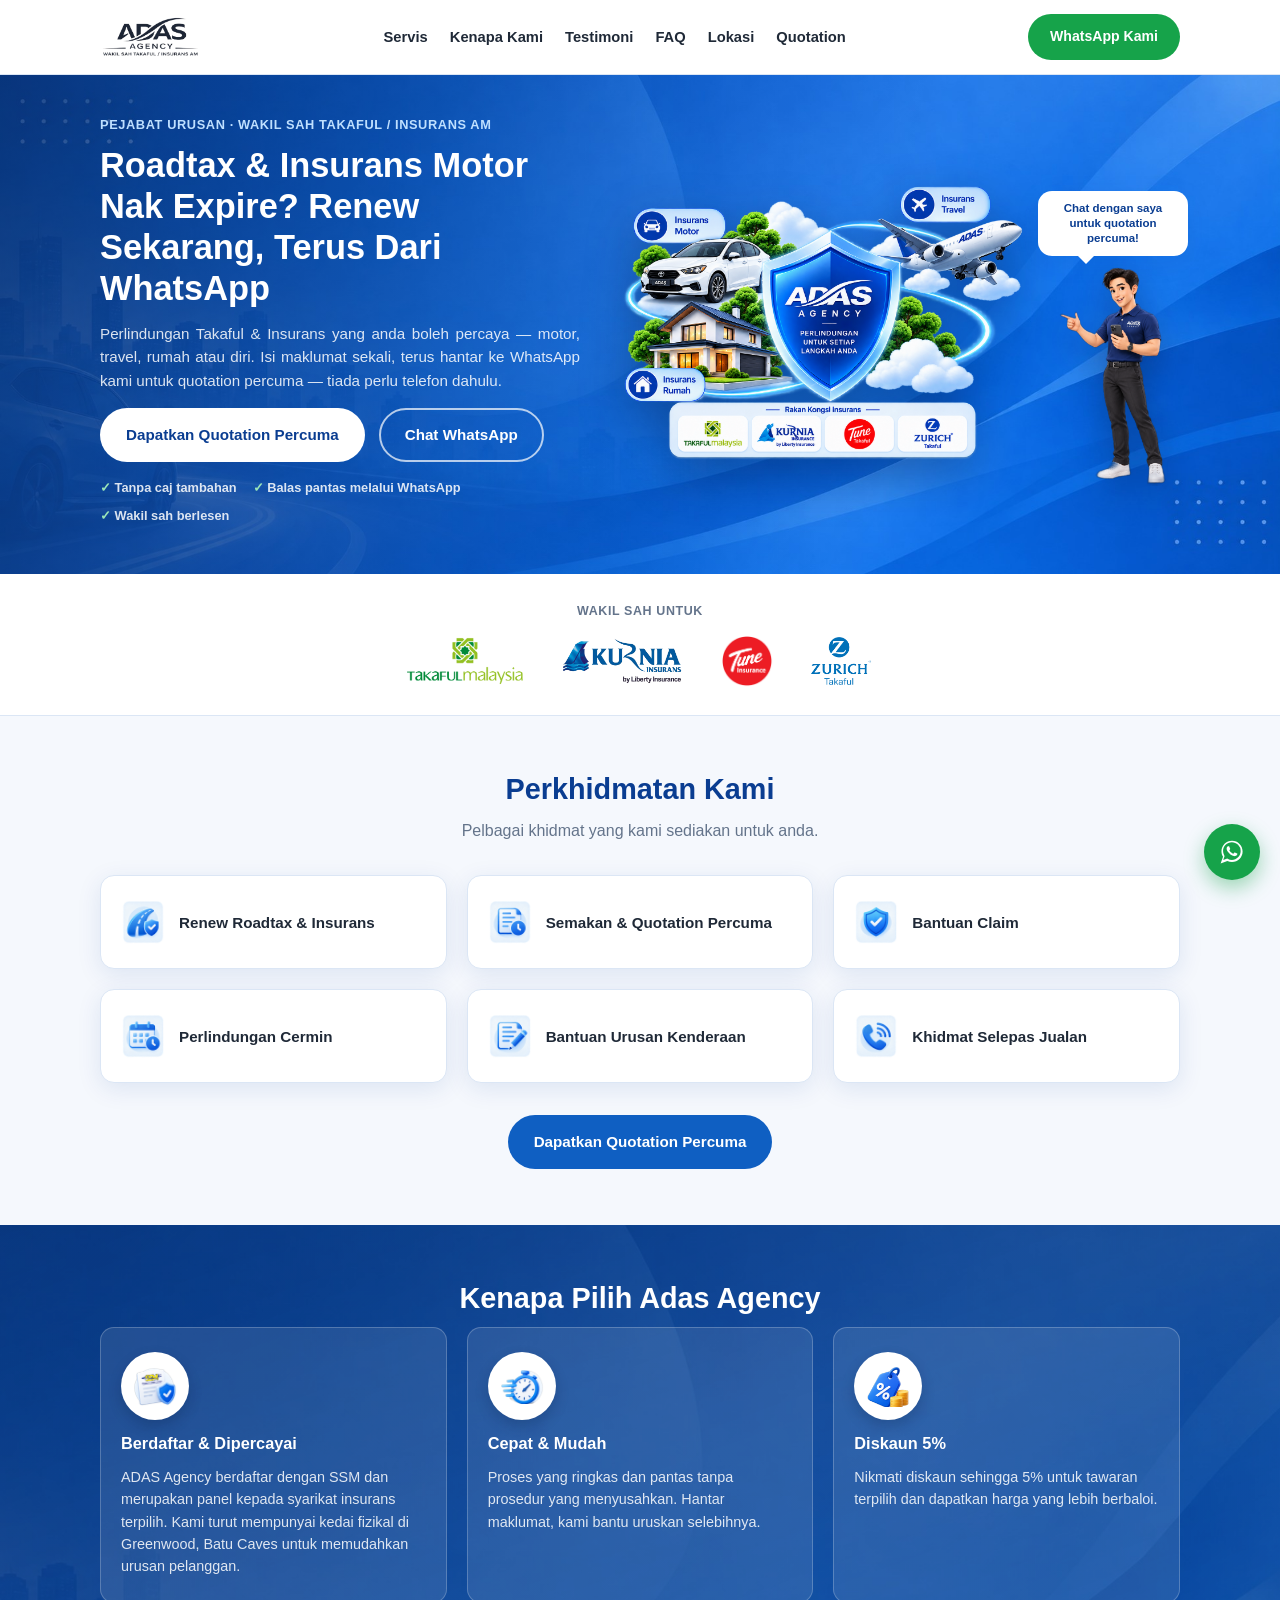
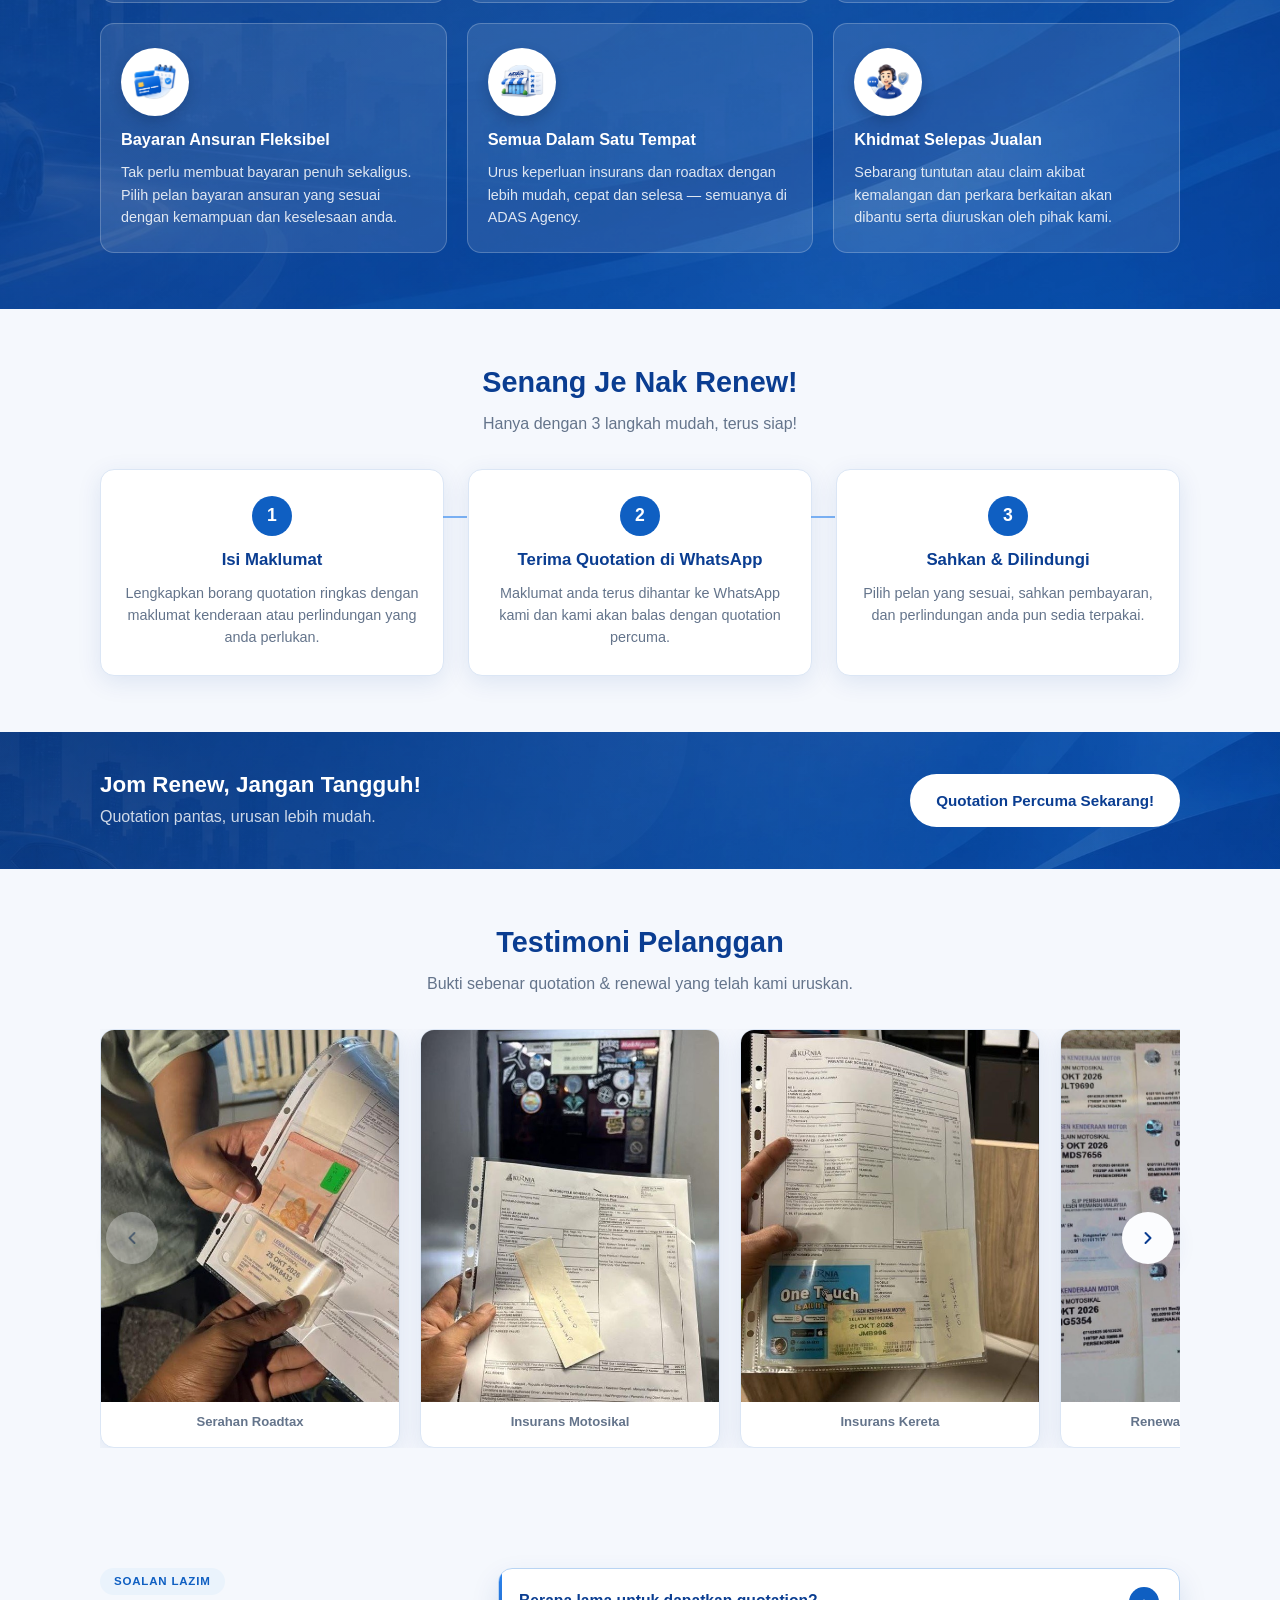
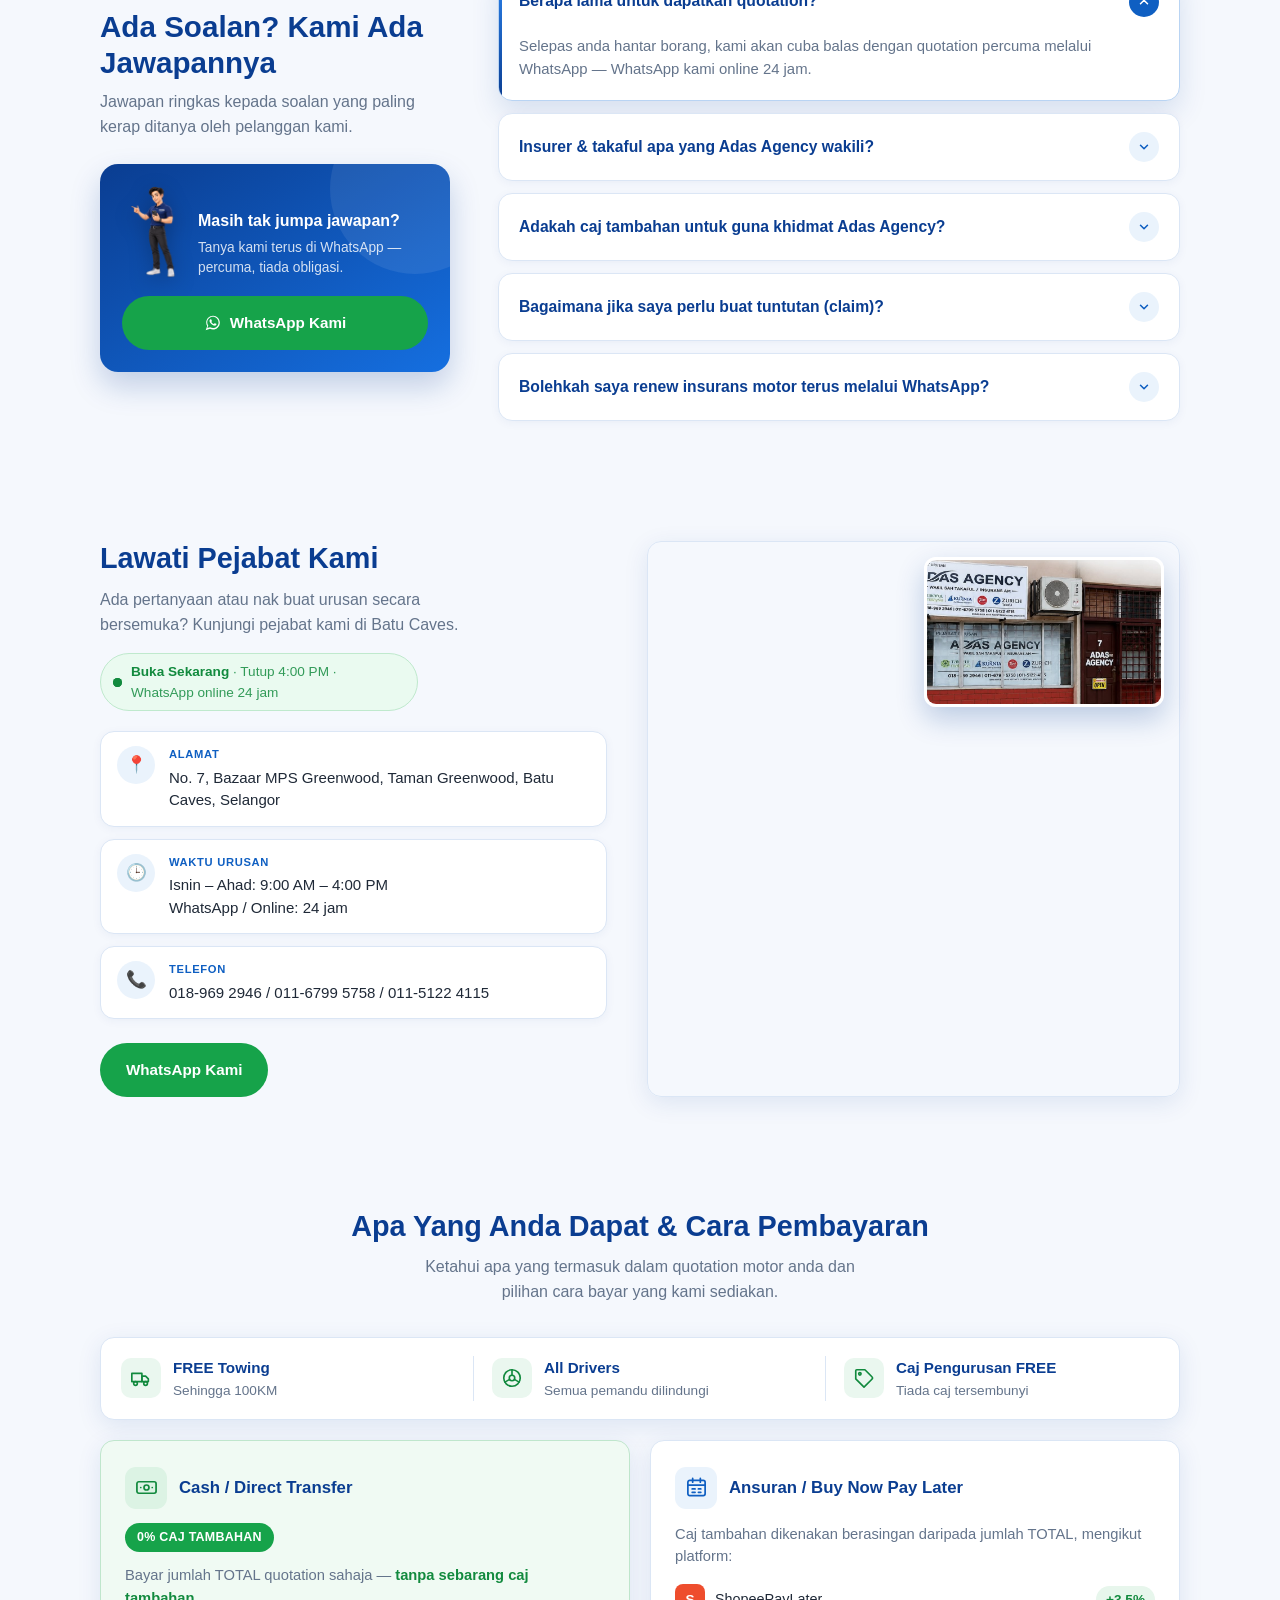
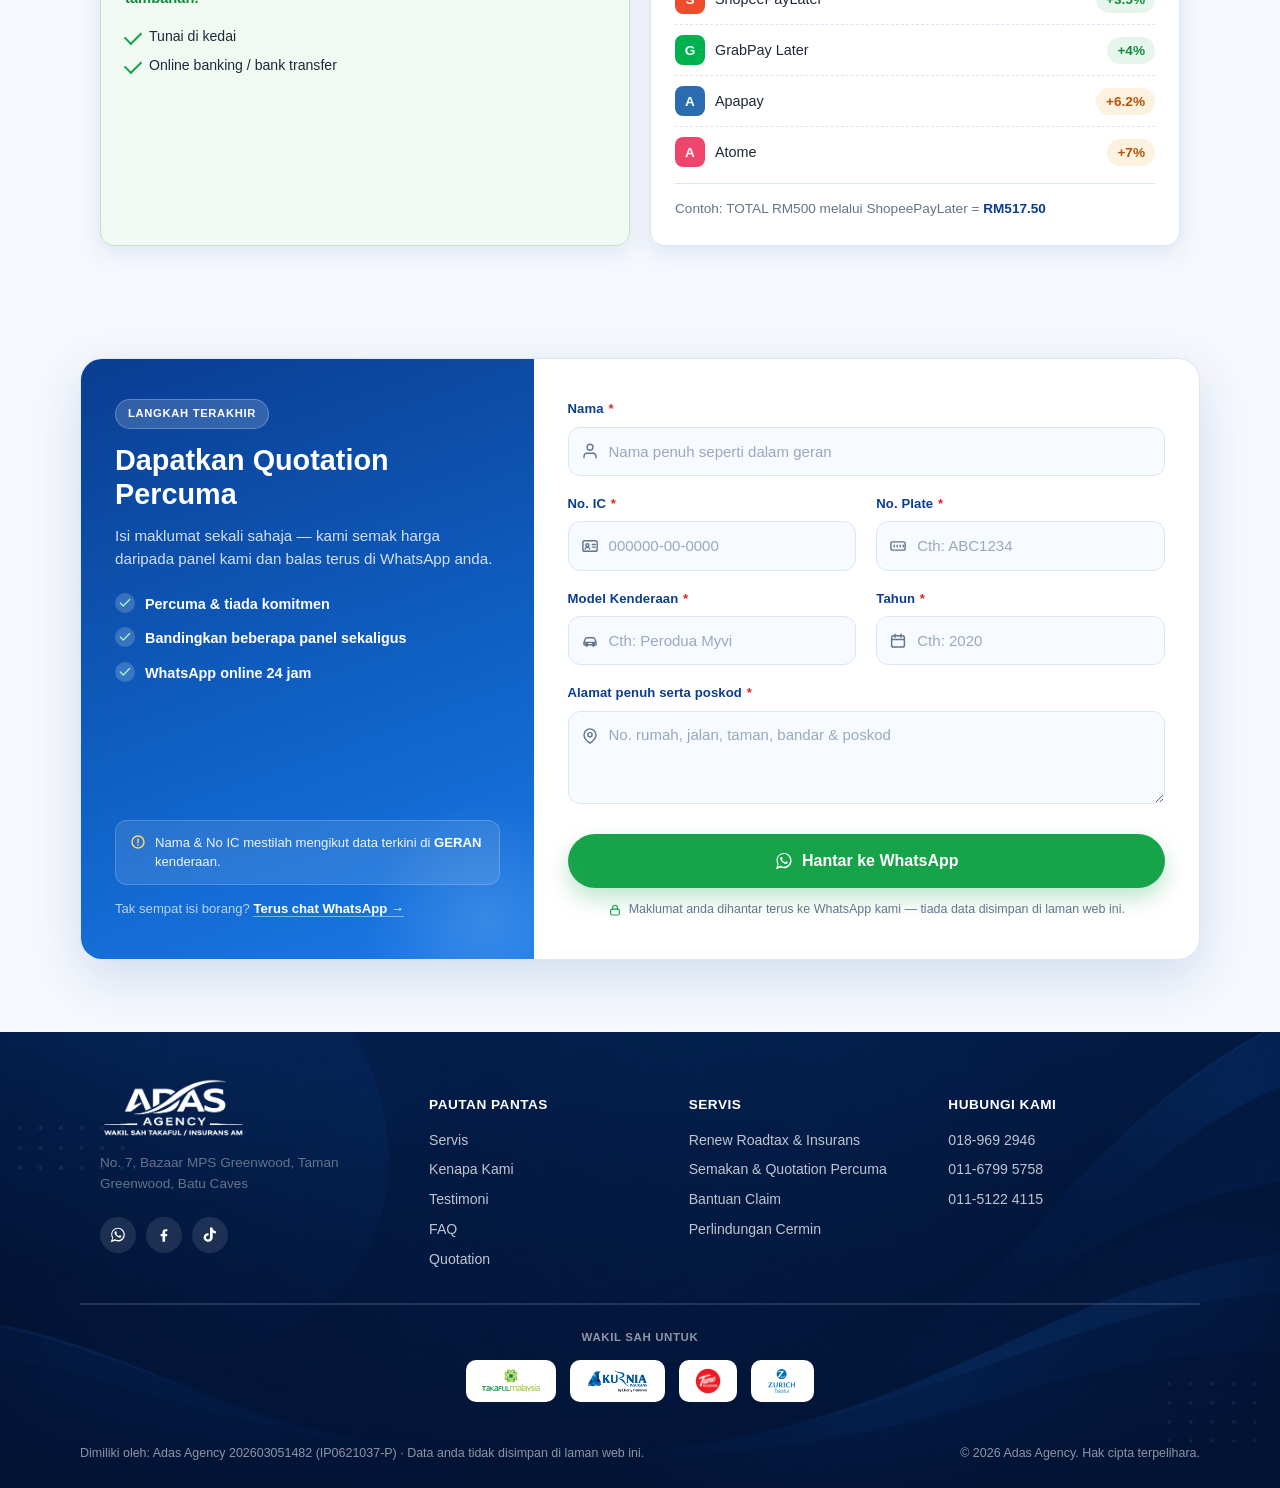
==== commit 2571e63e: "Update hero art, WhatsApp contact, and office hours. Route all WhatsApp links to 011-6799 5758, set " ====
--- a/index.html
+++ b/index.html
@@ -21,7 +21,7 @@
     "addressRegion": "Selangor",
     "addressCountry": "MY"
   },
-  "telephone": "+60189692946",
+  "telephone": "+601167995758",
   "priceRange": "RM"
 }
 </script>
@@ -33,7 +33,7 @@
     {
       "@type": "Question",
       "name": "Berapa lama untuk dapatkan quotation?",
-      "acceptedAnswer": { "@type": "Answer", "text": "Selepas anda hantar borang, kami akan cuba balas dengan quotation percuma melalui WhatsApp secepat mungkin pada waktu urusan." }
+      "acceptedAnswer": { "@type": "Answer", "text": "Selepas anda hantar borang, kami akan cuba balas dengan quotation percuma melalui WhatsApp — WhatsApp kami online 24 jam." }
     },
     {
       "@type": "Question",
@@ -76,7 +76,7 @@
     </nav>
     <div class="header-actions">
       <a class="btn btn-whatsapp header-cta" target="_blank" rel="noopener"
-         href="https://wa.me/60189692946?text=Hai%20Adas%20Agency%2C%20saya%20ingin%20bertanya%20mengenai%20insurans.">
+         href="https://wa.me/601167995758?text=Hai%20Adas%20Agency%2C%20saya%20ingin%20bertanya%20mengenai%20insurans.">
         <svg class="header-cta-icon" viewBox="0 0 32 32" width="18" height="18" fill="currentColor" aria-hidden="true"><path d="M16.04 3C9.37 3 3.96 8.4 3.96 15.07c0 2.36.65 4.56 1.78 6.45L3 29l7.66-2.68a12.9 12.9 0 0 0 5.38 1.16h.01c6.66 0 12.08-5.4 12.08-12.07C28.13 8.4 22.71 3 16.04 3Zm0 22.05h-.01a10 10 0 0 1-5.09-1.4l-.37-.22-4.54 1.59 1.52-4.42-.24-.38a9.94 9.94 0 0 1-1.53-5.3c0-5.53 4.5-10.03 10.06-10.03 2.69 0 5.21 1.05 7.11 2.95a9.98 9.98 0 0 1 2.95 7.1c0 5.54-4.5 10.11-10.06 10.11Zm5.5-7.56c-.3-.15-1.78-.88-2.06-.98-.28-.1-.48-.15-.68.15-.2.3-.78.98-.96 1.18-.18.2-.35.22-.65.08-.3-.15-1.28-.47-2.44-1.5-.9-.8-1.51-1.79-1.69-2.09-.18-.3-.02-.46.13-.61.14-.14.3-.35.45-.53.15-.18.2-.3.3-.5.1-.2.05-.38-.02-.53-.08-.15-.68-1.64-.94-2.24-.25-.6-.5-.51-.68-.52h-.58c-.2 0-.53.08-.8.38-.28.3-1.05 1.03-1.05 2.5s1.08 2.9 1.23 3.1c.15.2 2.12 3.24 5.14 4.54.72.31 1.28.5 1.72.63.72.23 1.38.2 1.9.12.58-.09 1.78-.73 2.03-1.43.25-.7.25-1.3.18-1.43-.08-.13-.28-.2-.58-.35Z"/></svg>
         <span class="header-cta-text">WhatsApp Kami</span>
       </a>
@@ -103,7 +103,7 @@
         <p class="hero-sub hero-sub-compact">Perlindungan Takaful &amp; Insurans yang anda boleh percaya — motor, travel, rumah atau diri.</p>
         <div class="hero-actions">
           <a href="#quotation" class="btn btn-primary-light">Dapatkan Quotation Percuma</a>
-          <a href="https://wa.me/60189692946" target="_blank" rel="noopener" class="btn btn-outline-light">Chat WhatsApp</a>
+          <a href="https://wa.me/601167995758" target="_blank" rel="noopener" class="btn btn-outline-light">Chat WhatsApp</a>
         </div>
         <ul class="hero-trust">
           <li>Tanpa caj tambahan</li>
@@ -295,7 +295,7 @@
             </div>
           </div>
           <a class="btn btn-whatsapp btn-block" target="_blank" rel="noopener"
-             href="https://wa.me/60189692946?text=Hai%20Adas%20Agency%2C%20saya%20ada%20soalan.">
+             href="https://wa.me/601167995758?text=Hai%20Adas%20Agency%2C%20saya%20ada%20soalan.">
             <svg viewBox="0 0 32 32" width="18" height="18" fill="currentColor" aria-hidden="true"><path d="M16.04 3C9.37 3 3.96 8.4 3.96 15.07c0 2.36.65 4.56 1.78 6.45L3 29l7.66-2.68a12.9 12.9 0 0 0 5.38 1.16h.01c6.66 0 12.08-5.4 12.08-12.07C28.13 8.4 22.71 3 16.04 3Zm0 22.05h-.01a10 10 0 0 1-5.09-1.4l-.37-.22-4.54 1.59 1.52-4.42-.24-.38a9.94 9.94 0 0 1-1.53-5.3c0-5.53 4.5-10.03 10.06-10.03 2.69 0 5.21 1.05 7.11 2.95a9.98 9.98 0 0 1 2.95 7.1c0 5.54-4.5 10.11-10.06 10.11Zm5.5-7.56c-.3-.15-1.78-.88-2.06-.98-.28-.1-.48-.15-.68.15-.2.3-.78.98-.96 1.18-.18.2-.35.22-.65.08-.3-.15-1.28-.47-2.44-1.5-.9-.8-1.51-1.79-1.69-2.09-.18-.3-.02-.46.13-.61.14-.14.3-.35.45-.53.15-.18.2-.3.3-.5.1-.2.05-.38-.02-.53-.08-.15-.68-1.64-.94-2.24-.25-.6-.5-.51-.68-.52h-.58c-.2 0-.53.08-.8.38-.28.3-1.05 1.03-1.05 2.5s1.08 2.9 1.23 3.1c.15.2 2.12 3.24 5.14 4.54.72.31 1.28.5 1.72.63.72.23 1.38.2 1.9.12.58-.09 1.78-.73 2.03-1.43.25-.7.25-1.3.18-1.43-.08-.13-.28-.2-.58-.35Z"/></svg>
             WhatsApp Kami
           </a>
@@ -312,7 +312,7 @@
           </summary>
           <div class="faq-answer">
             <div class="faq-answer-inner">
-              <p>Selepas anda hantar borang, kami akan cuba balas dengan quotation percuma melalui WhatsApp secepat mungkin pada waktu urusan.</p>
+              <p>Selepas anda hantar borang, kami akan cuba balas dengan quotation percuma melalui WhatsApp — WhatsApp kami online 24 jam.</p>
             </div>
           </div>
         </details>
@@ -394,7 +394,7 @@
             <span class="location-icon">🕒</span>
             <span class="location-tile-body">
               <span class="location-tile-label">Waktu Urusan</span>
-              <span class="location-tile-value">Rabu – Ahad: 8:30 AM – 6:00 PM<br>Isnin &amp; Selasa: Tutup</span>
+              <span class="location-tile-value">Isnin – Ahad: 9:00 AM – 4:00 PM<br>WhatsApp / Online: 24 jam</span>
             </span>
           </li>
           <li class="location-tile">
@@ -405,7 +405,7 @@
             </span>
           </li>
         </ul>
-        <a href="https://wa.me/60189692946?text=Hai%20Adas%20Agency%2C%20saya%20ingin%20bertanya%20mengenai%20insurans."
+        <a href="https://wa.me/601167995758?text=Hai%20Adas%20Agency%2C%20saya%20ingin%20bertanya%20mengenai%20insurans."
            target="_blank" rel="noopener" class="btn btn-whatsapp">
           WhatsApp Kami
         </a>
@@ -539,7 +539,7 @@
           </li>
           <li>
             <svg viewBox="0 0 24 24" width="18" height="18" fill="none" stroke="currentColor" stroke-width="2.6" stroke-linecap="round" stroke-linejoin="round" aria-hidden="true"><path d="M20 6 9 17l-5-5"/></svg>
-            <span>Balas pantas pada waktu urusan</span>
+            <span>WhatsApp online 24 jam</span>
           </li>
         </ul>
         <p class="quotation-note">
@@ -548,7 +548,7 @@
         </p>
         <p class="quotation-alt">
           Tak sempat isi borang?
-          <a href="https://wa.me/60189692946?text=Hai%20Adas%20Agency%2C%20saya%20ingin%20bertanya%20mengenai%20insurans." target="_blank" rel="noopener">Terus chat WhatsApp &rarr;</a>
+          <a href="https://wa.me/601167995758?text=Hai%20Adas%20Agency%2C%20saya%20ingin%20bertanya%20mengenai%20insurans." target="_blank" rel="noopener">Terus chat WhatsApp &rarr;</a>
         </p>
       </aside>
 
@@ -623,7 +623,7 @@
       <img src="assets/logo/adas-agency-logo-white.png" alt="Adas Agency" class="footer-logo-img">
       <p class="footer-location">No. 7, Bazaar MPS Greenwood, Taman Greenwood, Batu Caves</p>
       <div class="footer-social">
-        <a class="footer-social-whatsapp" href="https://wa.me/60189692946?text=Hai%20Adas%20Agency%2C%20saya%20ingin%20bertanya%20mengenai%20insurans." target="_blank" rel="noopener" aria-label="WhatsApp Adas Agency">
+        <a class="footer-social-whatsapp" href="https://wa.me/601167995758?text=Hai%20Adas%20Agency%2C%20saya%20ingin%20bertanya%20mengenai%20insurans." target="_blank" rel="noopener" aria-label="WhatsApp Adas Agency">
           <svg viewBox="0 0 32 32" width="18" height="18" fill="currentColor"><path d="M16.04 3C9.37 3 3.96 8.4 3.96 15.07c0 2.36.65 4.56 1.78 6.45L3 29l7.66-2.68a12.9 12.9 0 0 0 5.38 1.16h.01c6.66 0 12.08-5.4 12.08-12.07C28.13 8.4 22.71 3 16.04 3Zm0 22.05h-.01a10 10 0 0 1-5.09-1.4l-.37-.22-4.54 1.59 1.52-4.42-.24-.38a9.94 9.94 0 0 1-1.53-5.3c0-5.53 4.5-10.03 10.06-10.03 2.69 0 5.21 1.05 7.11 2.95a9.98 9.98 0 0 1 2.95 7.1c0 5.54-4.5 10.11-10.06 10.11Zm5.5-7.56c-.3-.15-1.78-.88-2.06-.98-.28-.1-.48-.15-.68.15-.2.3-.78.98-.96 1.18-.18.2-.35.22-.65.08-.3-.15-1.28-.47-2.44-1.5-.9-.8-1.51-1.79-1.69-2.09-.18-.3-.02-.46.13-.61.14-.14.3-.35.45-.53.15-.18.2-.3.3-.5.1-.2.05-.38-.02-.53-.08-.15-.68-1.64-.94-2.24-.25-.6-.5-.51-.68-.52h-.58c-.2 0-.53.08-.8.38-.28.3-1.05 1.03-1.05 2.5s1.08 2.9 1.23 3.1c.15.2 2.12 3.24 5.14 4.54.72.31 1.28.5 1.72.63.72.23 1.38.2 1.9.12.58-.09 1.78-.73 2.03-1.43.25-.7.25-1.3.18-1.43-.08-.13-.28-.2-.58-.35Z"/></svg>
         </a>
         <a href="https://www.facebook.com/share/1Dovh5B7ot/?mibextid=wwXIfr" target="_blank" rel="noopener" aria-label="Facebook Adas Agency">
@@ -652,7 +652,7 @@
     <div class="footer-col footer-contact">
       <h4>Hubungi Kami</h4>
       <p><a href="tel:+60189692946">018-969 2946</a></p>
-      <p><a href="tel:+60116799758">011-6799 5758</a></p>
+      <p><a href="tel:+601167995758">011-6799 5758</a></p>
       <p><a href="tel:+60115122415">011-5122 4115</a></p>
     </div>
   </div>
@@ -672,7 +672,7 @@
 </footer>
 
 <a class="fab-whatsapp" target="_blank" rel="noopener" aria-label="Chat WhatsApp"
-   href="https://wa.me/60189692946?text=Hai%20Adas%20Agency%2C%20saya%20ingin%20bertanya%20mengenai%20insurans.">
+   href="https://wa.me/601167995758?text=Hai%20Adas%20Agency%2C%20saya%20ingin%20bertanya%20mengenai%20insurans.">
   <svg viewBox="0 0 32 32" width="28" height="28" fill="currentColor"><path d="M16.04 3C9.37 3 3.96 8.4 3.96 15.07c0 2.36.65 4.56 1.78 6.45L3 29l7.66-2.68a12.9 12.9 0 0 0 5.38 1.16h.01c6.66 0 12.08-5.4 12.08-12.07C28.13 8.4 22.71 3 16.04 3Zm0 22.05h-.01a10 10 0 0 1-5.09-1.4l-.37-.22-4.54 1.59 1.52-4.42-.24-.38a9.94 9.94 0 0 1-1.53-5.3c0-5.53 4.5-10.03 10.06-10.03 2.69 0 5.21 1.05 7.11 2.95a9.98 9.98 0 0 1 2.95 7.1c0 5.54-4.5 10.11-10.06 10.11Zm5.5-7.56c-.3-.15-1.78-.88-2.06-.98-.28-.1-.48-.15-.68.15-.2.3-.78.98-.96 1.18-.18.2-.35.22-.65.08-.3-.15-1.28-.47-2.44-1.5-.9-.8-1.51-1.79-1.69-2.09-.18-.3-.02-.46.13-.61.14-.14.3-.35.45-.53.15-.18.2-.3.3-.5.1-.2.05-.38-.02-.53-.08-.15-.68-1.64-.94-2.24-.25-.6-.5-.51-.68-.52h-.58c-.2 0-.53.08-.8.38-.28.3-1.05 1.03-1.05 2.5s1.08 2.9 1.23 3.1c.15.2 2.12 3.24 5.14 4.54.72.31 1.28.5 1.72.63.72.23 1.38.2 1.9.12.58-.09 1.78-.73 2.03-1.43.25-.7.25-1.3.18-1.43-.08-.13-.28-.2-.58-.35Z"/></svg>
 </a>
 
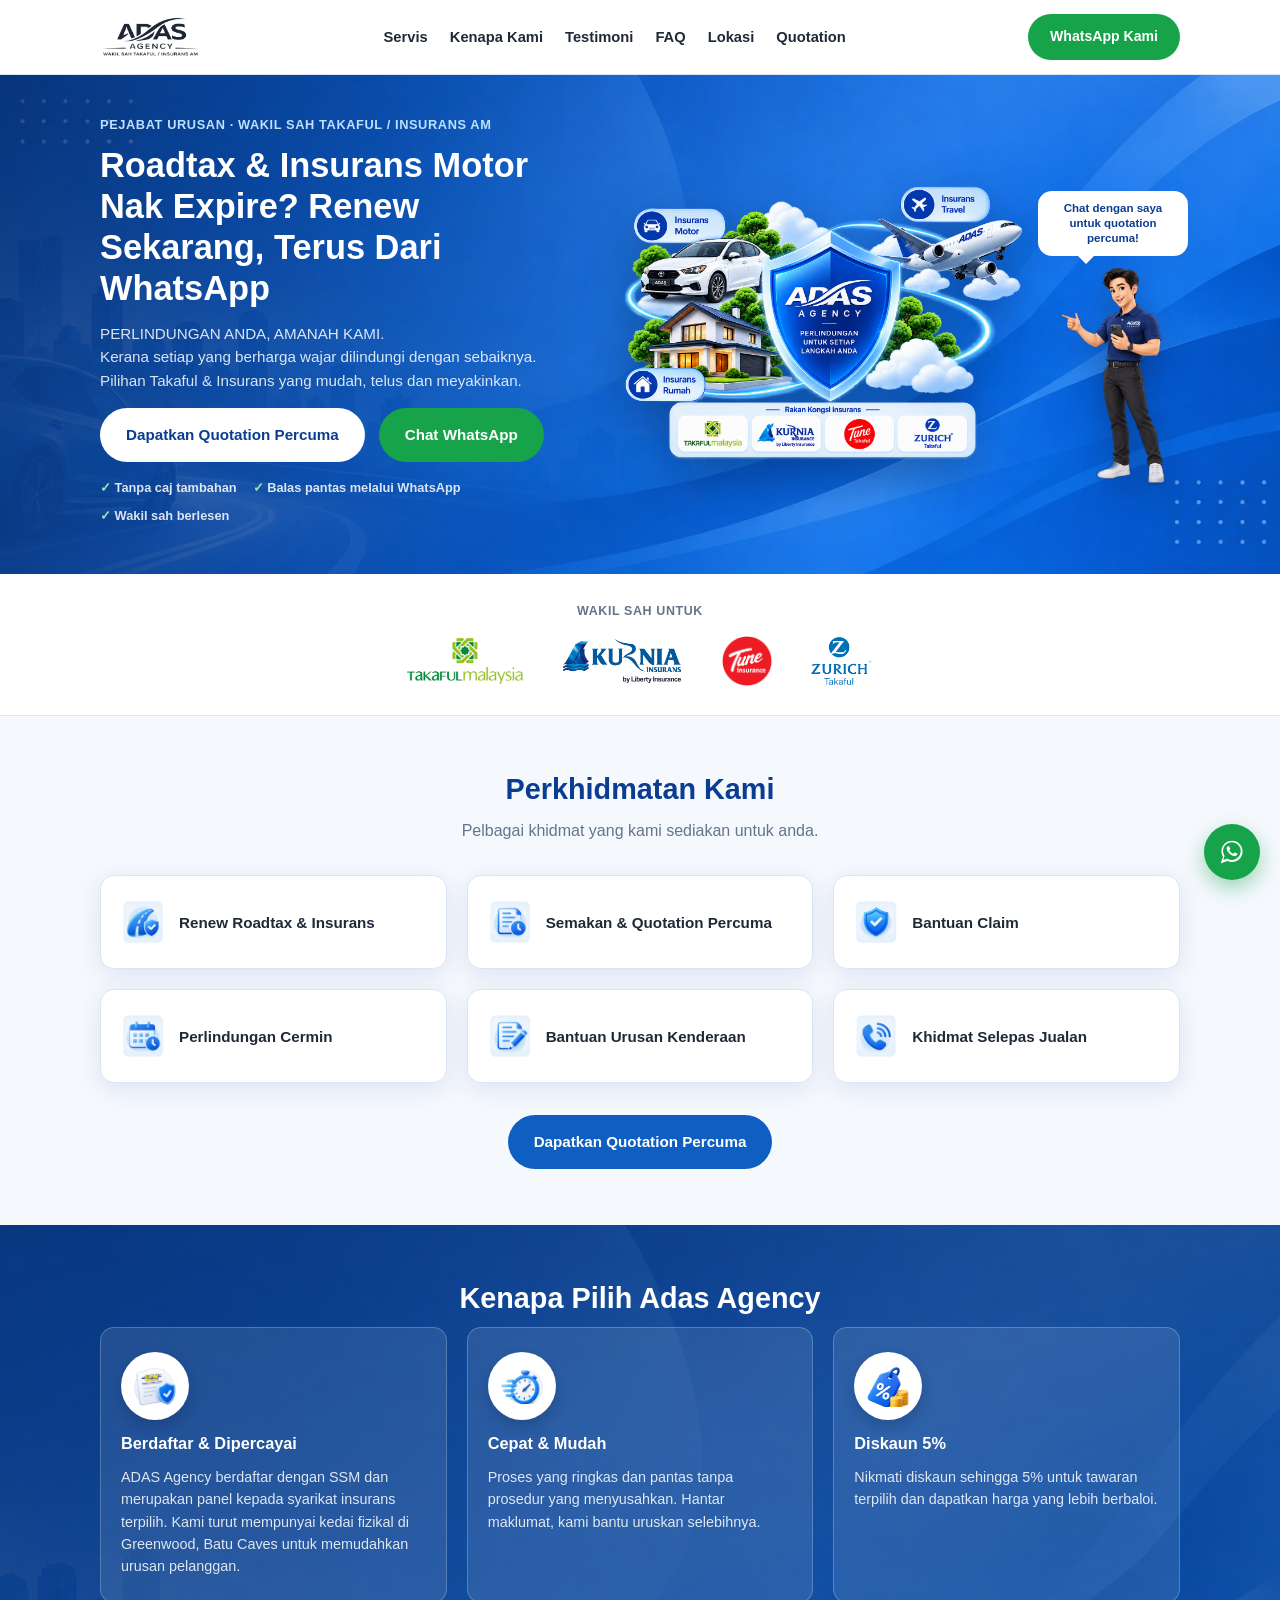
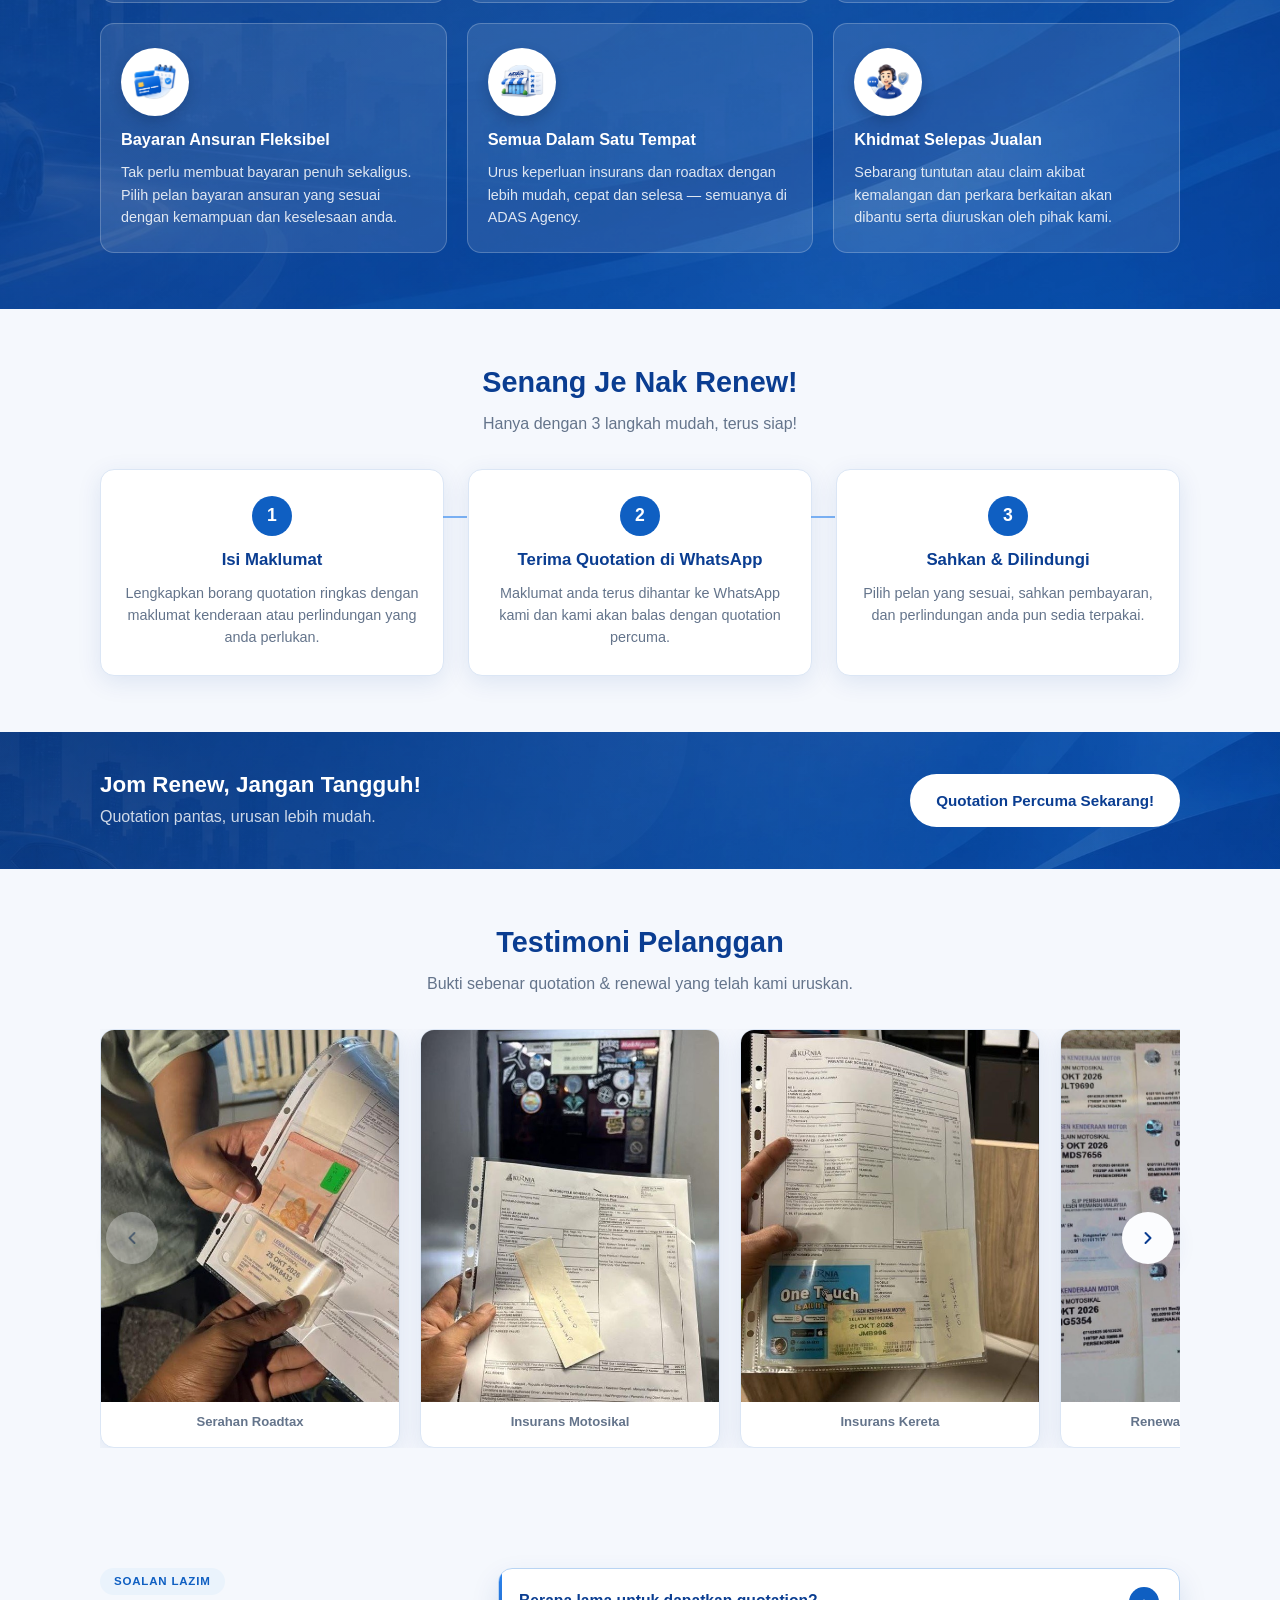
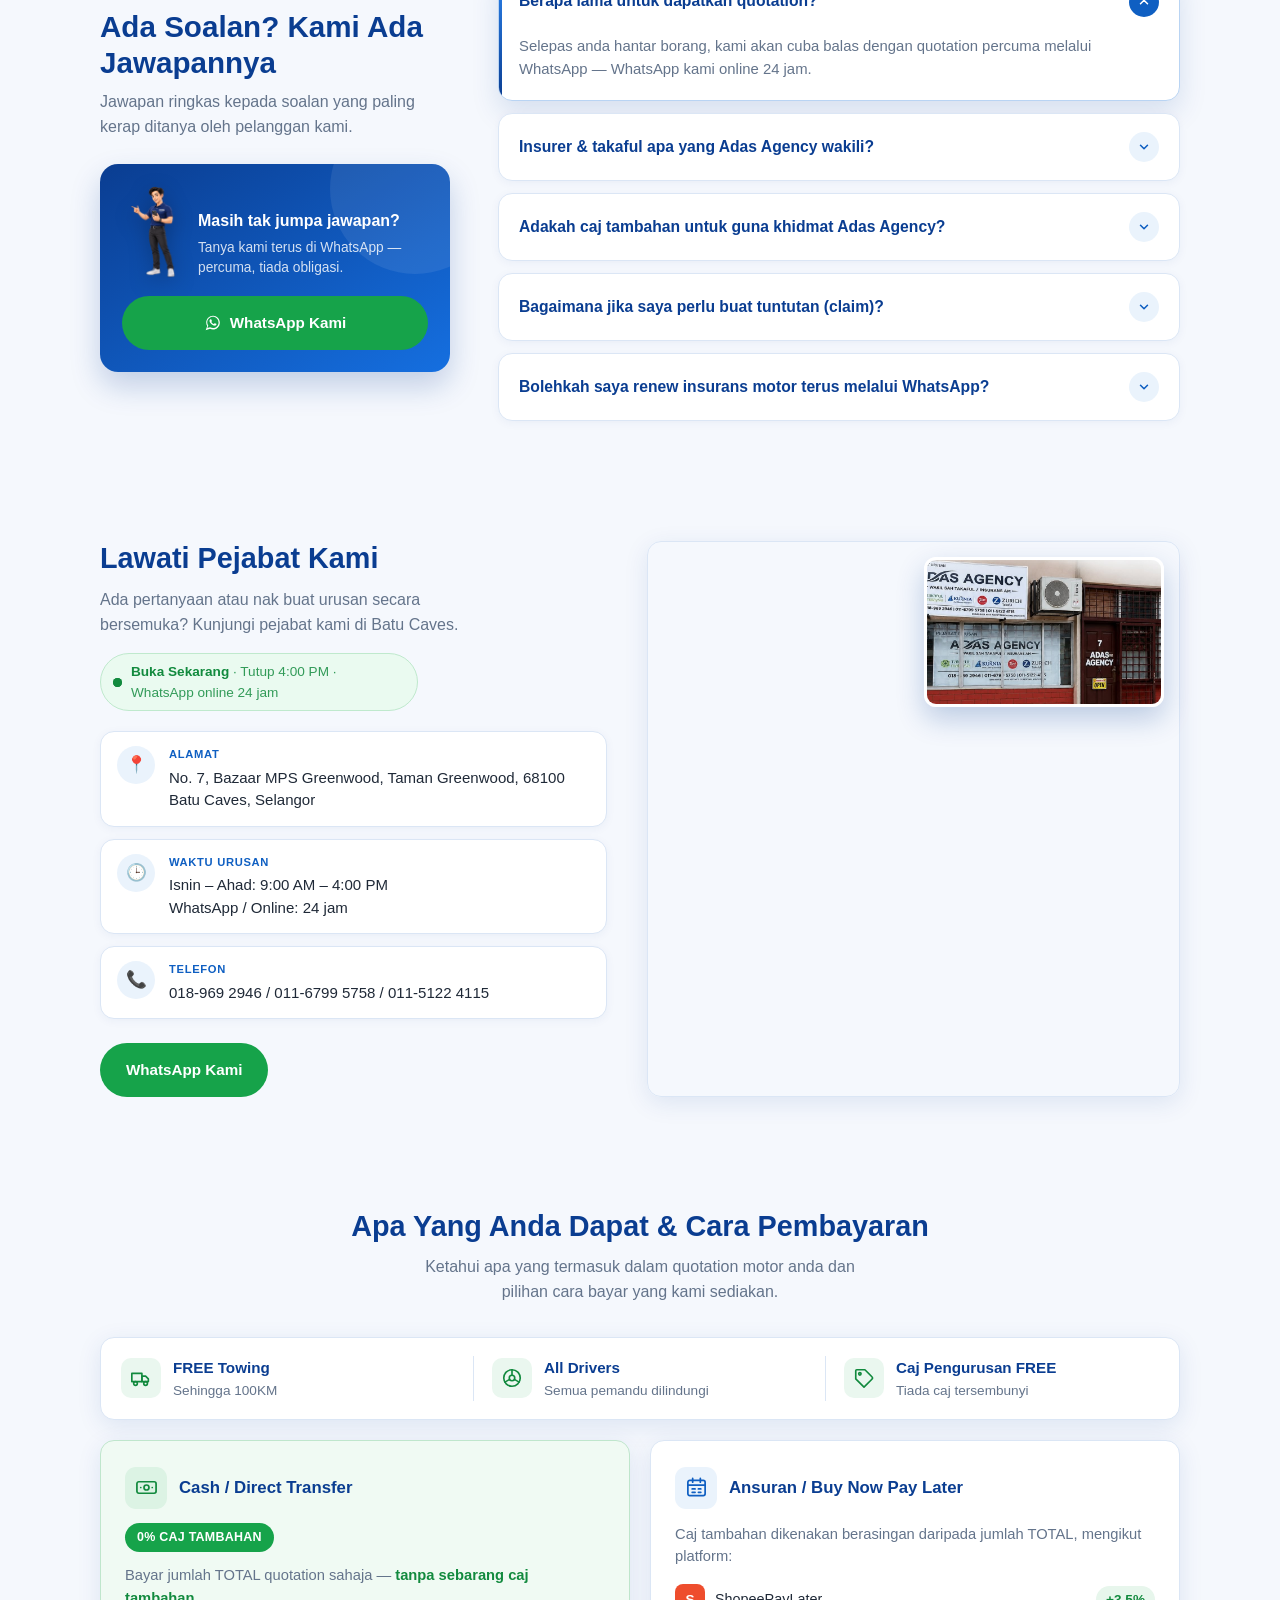
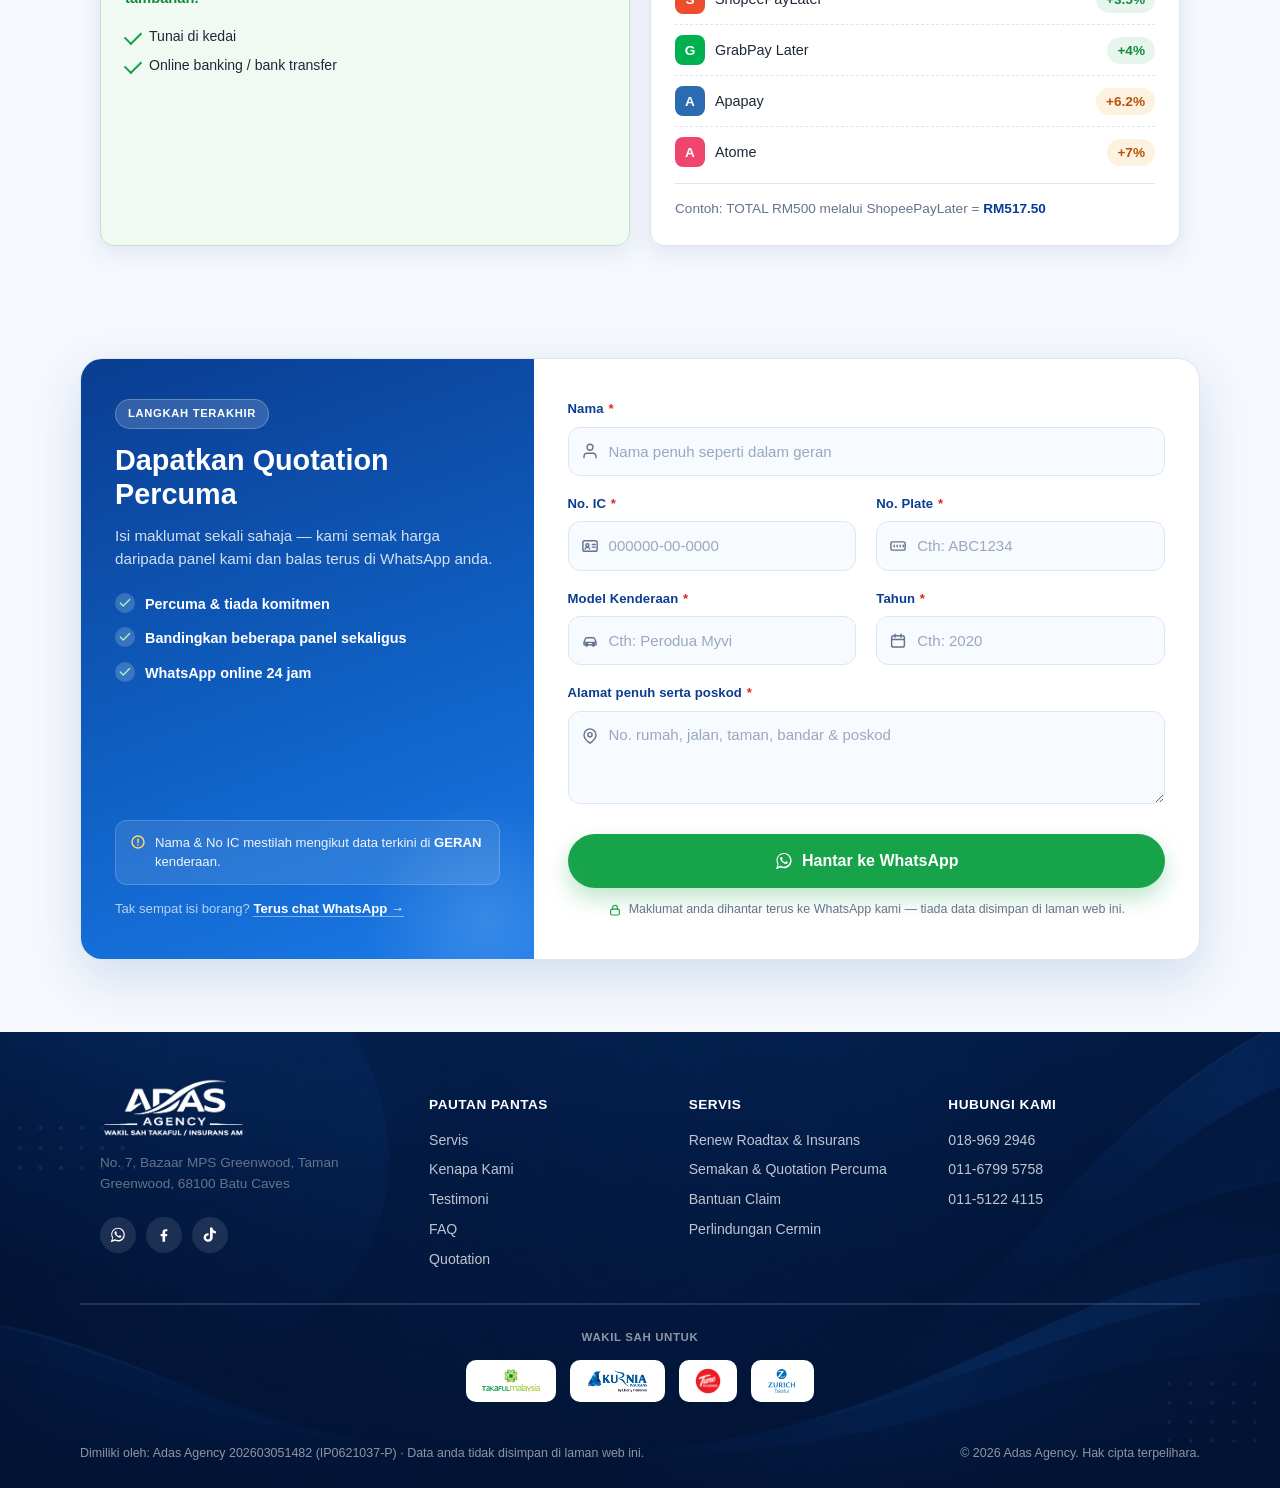
==== commit 4bf3f5f2: "Use ADAS Agency's real Google Maps location and refresh hero/contact copy Swap the map embed for the" ====
--- a/index.html
+++ b/index.html
@@ -19,10 +19,16 @@
     "streetAddress": "No. 7, Bazaar MPS Greenwood, Taman Greenwood",
     "addressLocality": "Batu Caves",
     "addressRegion": "Selangor",
+    "postalCode": "68100",
     "addressCountry": "MY"
   },
   "telephone": "+601167995758",
-  "priceRange": "RM"
+  "priceRange": "RM",
+  "geo": {
+    "@type": "GeoCoordinates",
+    "latitude": 3.2333320322446255,
+    "longitude": 101.7047684
+  }
 }
 </script>
 <script type="application/ld+json">
@@ -99,11 +105,11 @@
       <div class="hero-copy">
         <p class="eyebrow">Pejabat Urusan · Wakil Sah Takaful / Insurans Am</p>
         <h1>Roadtax &amp; Insurans Motor Nak Expire? Renew Sekarang, Terus Dari WhatsApp</h1>
-        <p class="hero-sub hero-sub-full">Perlindungan Takaful &amp; Insurans yang anda boleh percaya — motor, travel, rumah atau diri. Isi maklumat sekali, terus hantar ke WhatsApp kami untuk quotation percuma — tiada perlu telefon dahulu.</p>
-        <p class="hero-sub hero-sub-compact">Perlindungan Takaful &amp; Insurans yang anda boleh percaya — motor, travel, rumah atau diri.</p>
+        <p class="hero-sub hero-sub-full">PERLINDUNGAN ANDA, AMANAH KAMI.<br>Kerana setiap yang berharga wajar dilindungi dengan sebaiknya.<br>Pilihan Takaful &amp; Insurans yang mudah, telus dan meyakinkan.</p>
+        <p class="hero-sub hero-sub-compact">PERLINDUNGAN ANDA, AMANAH KAMI.<br>Kerana setiap yang berharga wajar dilindungi dengan sebaiknya.<br>Pilihan Takaful &amp; Insurans yang mudah, telus dan meyakinkan.</p>
         <div class="hero-actions">
           <a href="#quotation" class="btn btn-primary-light">Dapatkan Quotation Percuma</a>
-          <a href="https://wa.me/601167995758" target="_blank" rel="noopener" class="btn btn-outline-light">Chat WhatsApp</a>
+          <a href="https://wa.me/601167995758" target="_blank" rel="noopener" class="btn btn-whatsapp">Chat WhatsApp</a>
         </div>
         <ul class="hero-trust">
           <li>Tanpa caj tambahan</li>
@@ -387,7 +393,7 @@
             <span class="location-icon">📍</span>
             <span class="location-tile-body">
               <span class="location-tile-label">Alamat</span>
-              <span class="location-tile-value">No. 7, Bazaar MPS Greenwood, Taman Greenwood, Batu Caves, Selangor</span>
+              <span class="location-tile-value">No. 7, Bazaar MPS Greenwood, Taman Greenwood, 68100 Batu Caves, Selangor</span>
             </span>
           </li>
           <li class="location-tile">
@@ -413,9 +419,9 @@
       <div class="location-media">
         <div class="location-map">
           <iframe
-            src="https://www.google.com/maps?q=No.+7%2C+Bazaar+MPS+Greenwood%2C+Taman+Greenwood%2C+Batu+Caves%2C+Selangor&output=embed"
+            src="https://www.google.com/maps/embed?pb=!1m18!1m12!1m3!1d3983.467663884296!2d101.7047684!3d3.2331659999999998!2m3!1f0!2f0!3f0!3m2!1i1024!2i768!4f13.1!3m3!1m2!1s0x31cc47b072868ebb%3A0xec235bf942a583aa!2sADAS%20Agency!5e0!3m2!1sen!2smy!4v1789661642972!5m2!1sen!2smy"
             width="100%" height="100%" style="border:0;" allowfullscreen="" loading="lazy"
-            referrerpolicy="no-referrer-when-downgrade" title="Lokasi Adas Agency di Batu Caves">
+            referrerpolicy="no-referrer-when-downgrade" title="ADAS Agency di Google Maps">
           </iframe>
         </div>
         <img class="location-photo" src="assets/shop/shop-front.jpg" alt="Pejabat Urusan Adas Agency di Batu Caves">
@@ -621,7 +627,7 @@
   <div class="container footer-grid">
     <div class="footer-col footer-brand">
       <img src="assets/logo/adas-agency-logo-white.png" alt="Adas Agency" class="footer-logo-img">
-      <p class="footer-location">No. 7, Bazaar MPS Greenwood, Taman Greenwood, Batu Caves</p>
+      <p class="footer-location">No. 7, Bazaar MPS Greenwood, Taman Greenwood, 68100 Batu Caves</p>
       <div class="footer-social">
         <a class="footer-social-whatsapp" href="https://wa.me/601167995758?text=Hai%20Adas%20Agency%2C%20saya%20ingin%20bertanya%20mengenai%20insurans." target="_blank" rel="noopener" aria-label="WhatsApp Adas Agency">
           <svg viewBox="0 0 32 32" width="18" height="18" fill="currentColor"><path d="M16.04 3C9.37 3 3.96 8.4 3.96 15.07c0 2.36.65 4.56 1.78 6.45L3 29l7.66-2.68a12.9 12.9 0 0 0 5.38 1.16h.01c6.66 0 12.08-5.4 12.08-12.07C28.13 8.4 22.71 3 16.04 3Zm0 22.05h-.01a10 10 0 0 1-5.09-1.4l-.37-.22-4.54 1.59 1.52-4.42-.24-.38a9.94 9.94 0 0 1-1.53-5.3c0-5.53 4.5-10.03 10.06-10.03 2.69 0 5.21 1.05 7.11 2.95a9.98 9.98 0 0 1 2.95 7.1c0 5.54-4.5 10.11-10.06 10.11Zm5.5-7.56c-.3-.15-1.78-.88-2.06-.98-.28-.1-.48-.15-.68.15-.2.3-.78.98-.96 1.18-.18.2-.35.22-.65.08-.3-.15-1.28-.47-2.44-1.5-.9-.8-1.51-1.79-1.69-2.09-.18-.3-.02-.46.13-.61.14-.14.3-.35.45-.53.15-.18.2-.3.3-.5.1-.2.05-.38-.02-.53-.08-.15-.68-1.64-.94-2.24-.25-.6-.5-.51-.68-.52h-.58c-.2 0-.53.08-.8.38-.28.3-1.05 1.03-1.05 2.5s1.08 2.9 1.23 3.1c.15.2 2.12 3.24 5.14 4.54.72.31 1.28.5 1.72.63.72.23 1.38.2 1.9.12.58-.09 1.78-.73 2.03-1.43.25-.7.25-1.3.18-1.43-.08-.13-.28-.2-.58-.35Z"/></svg>
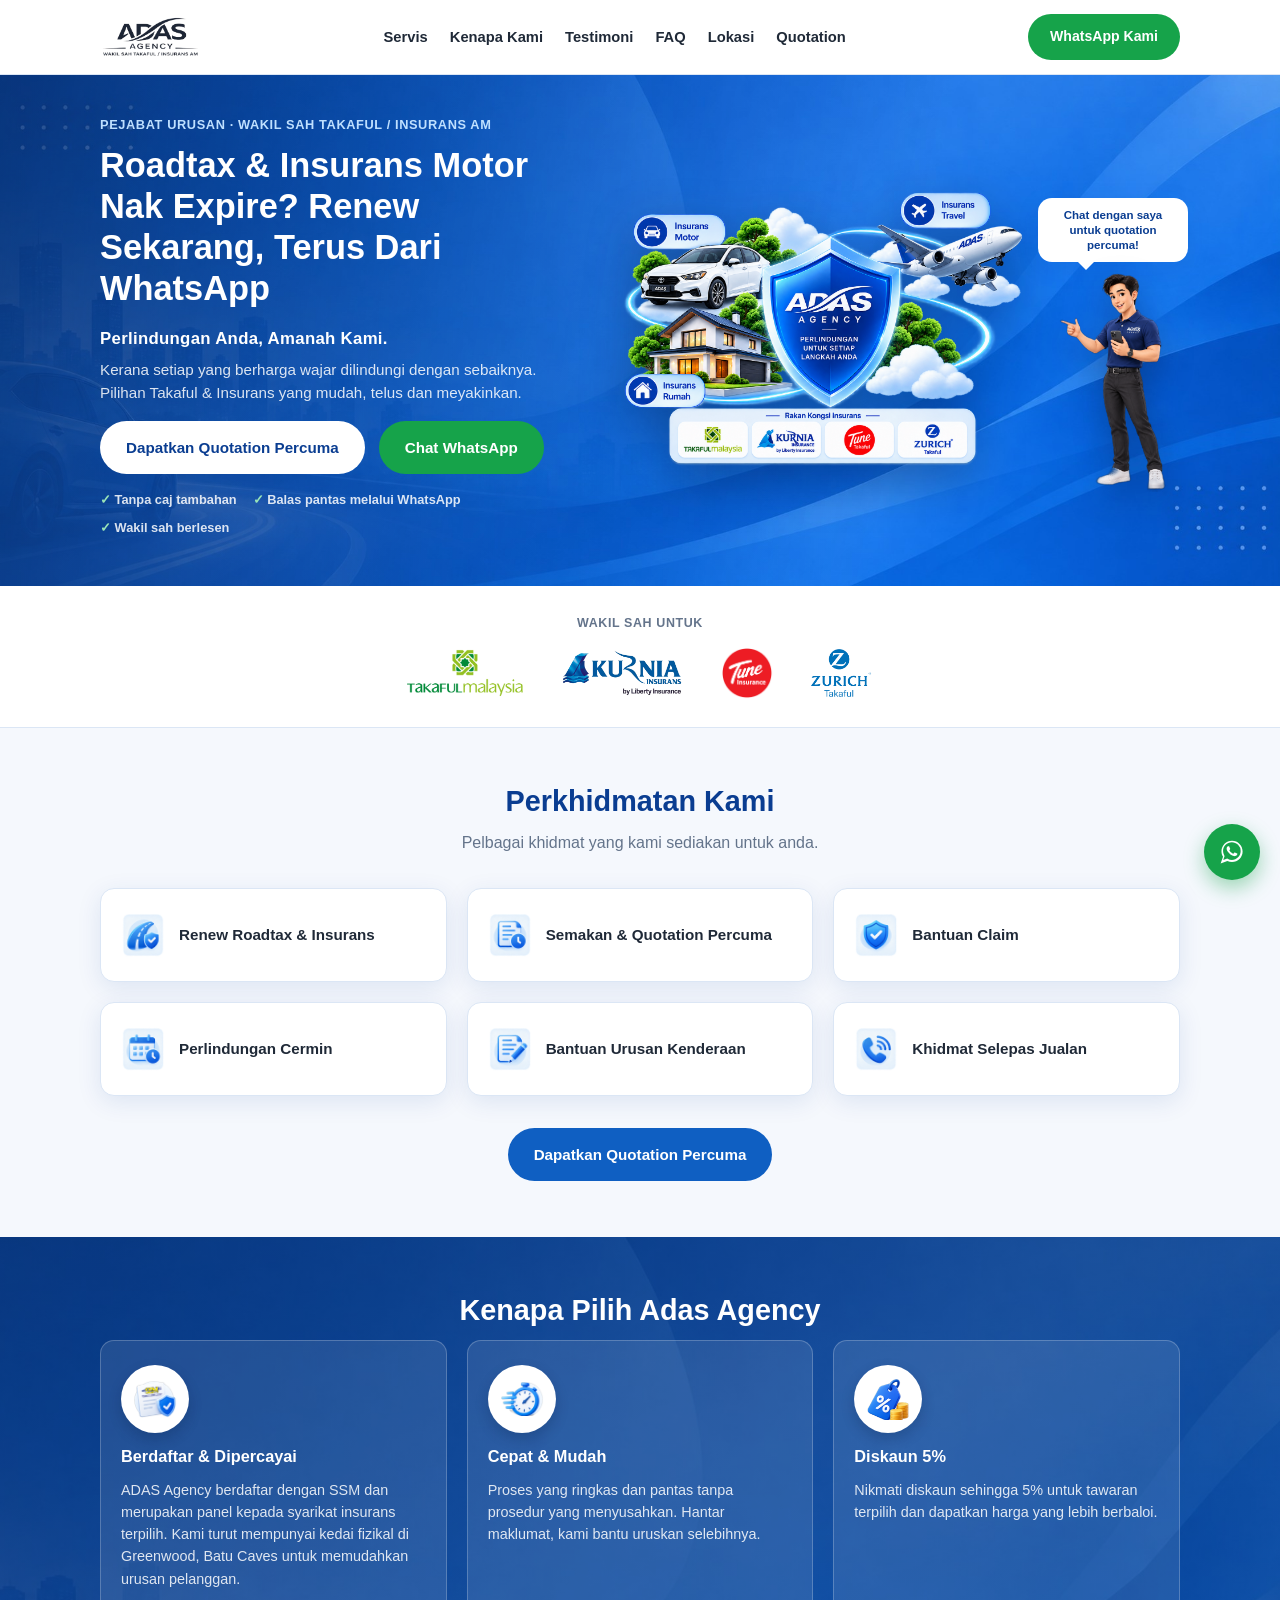
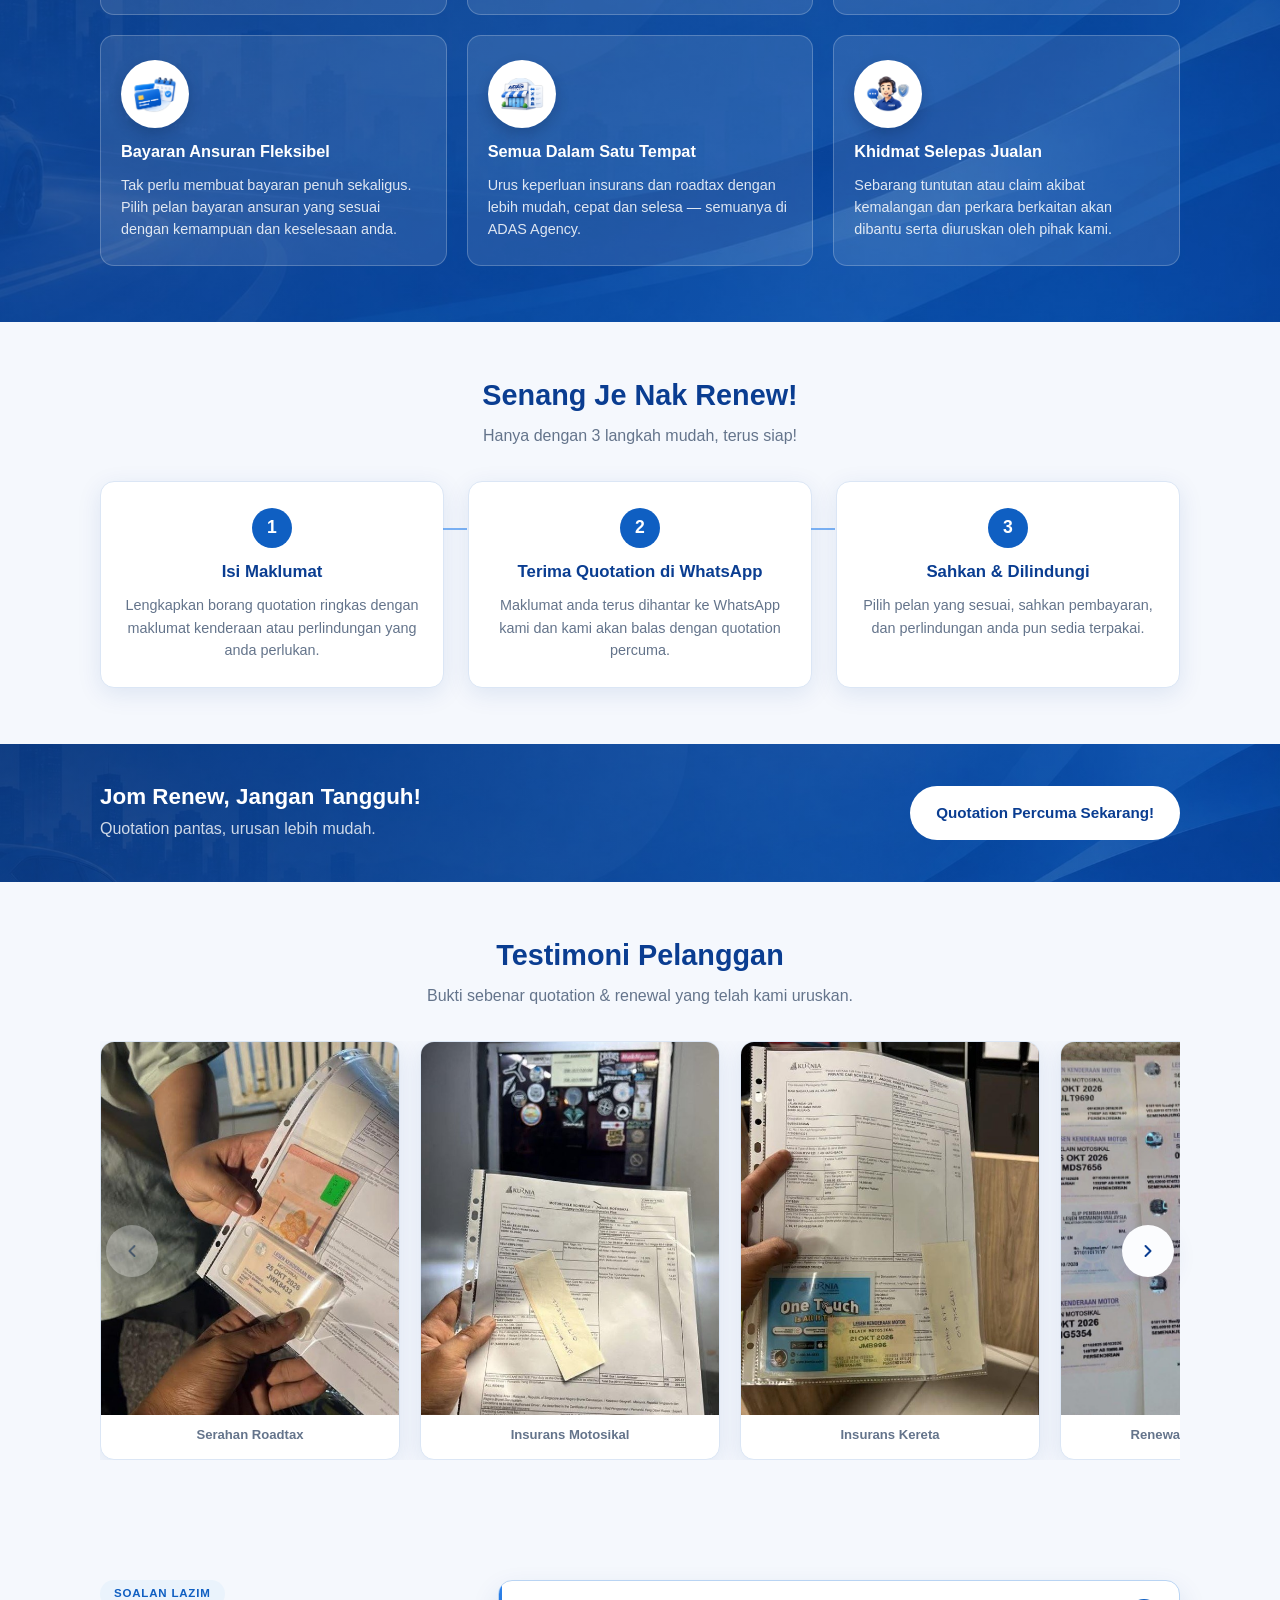
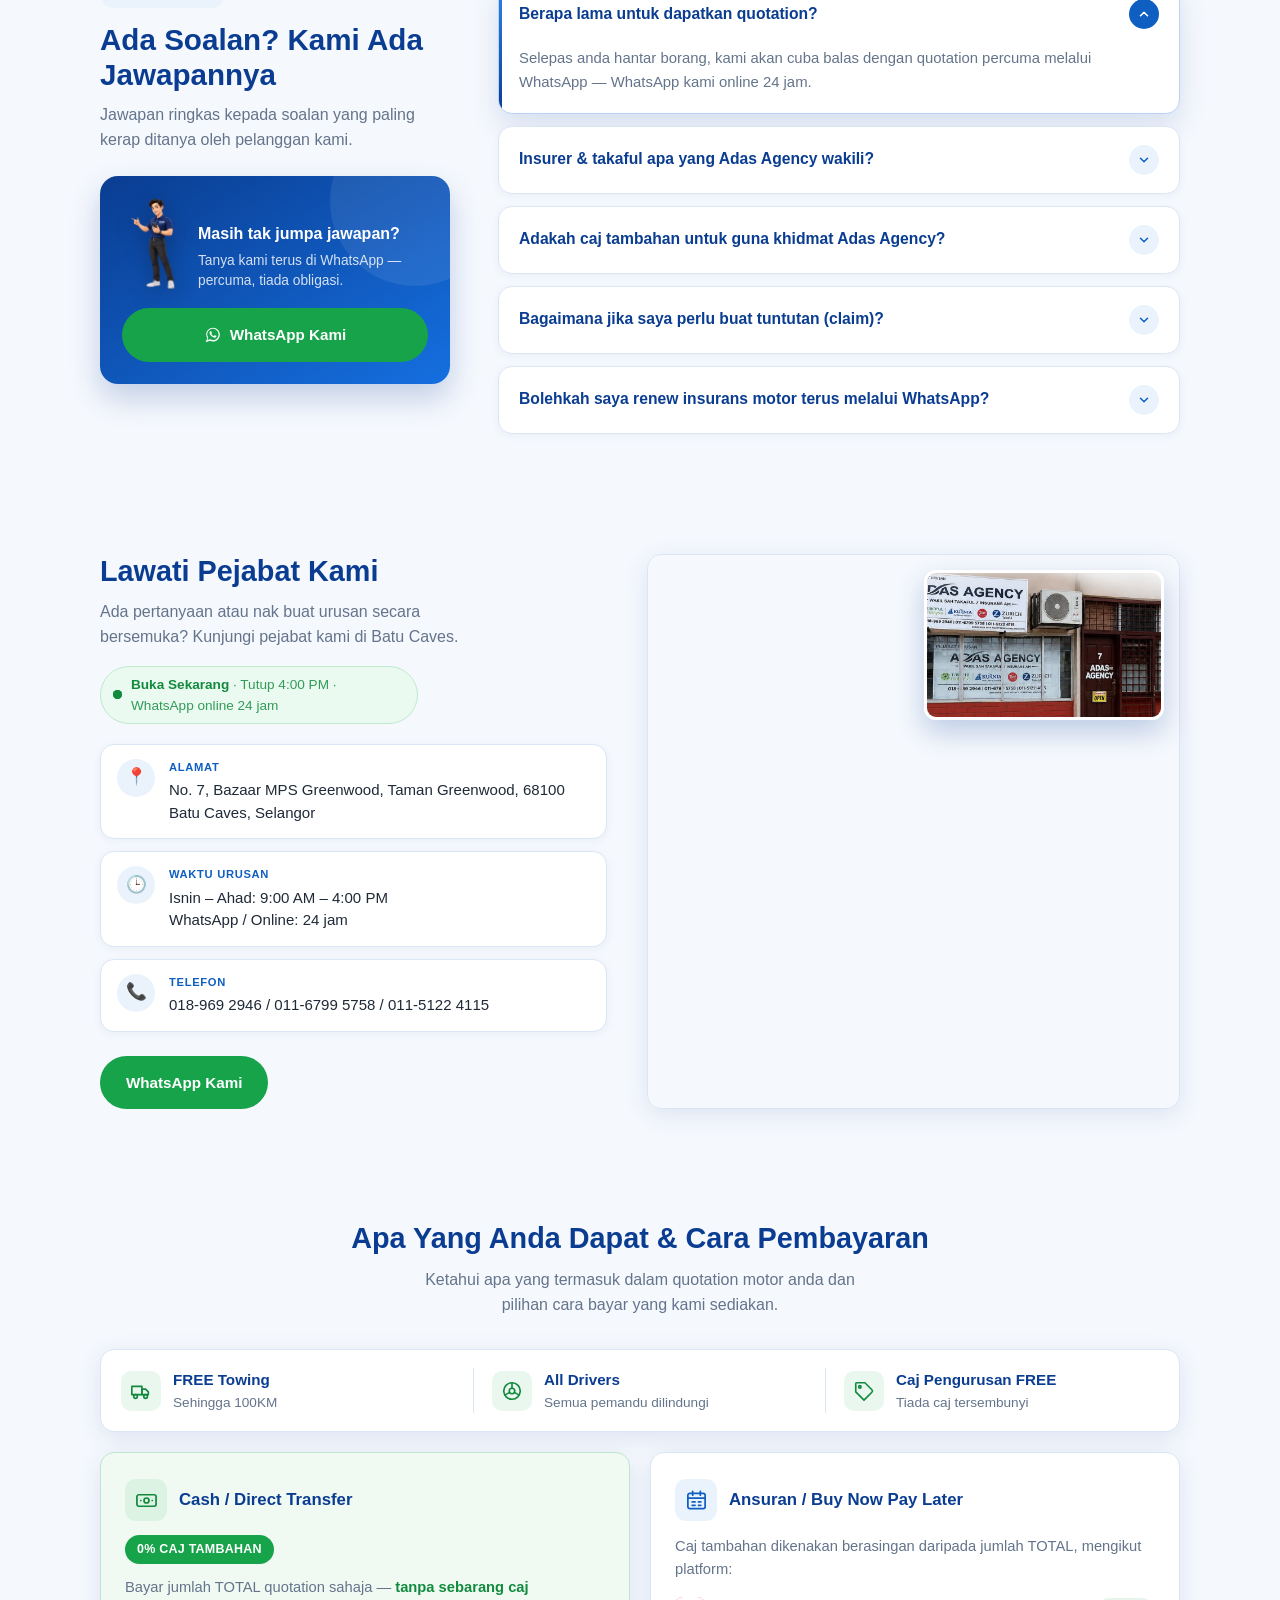
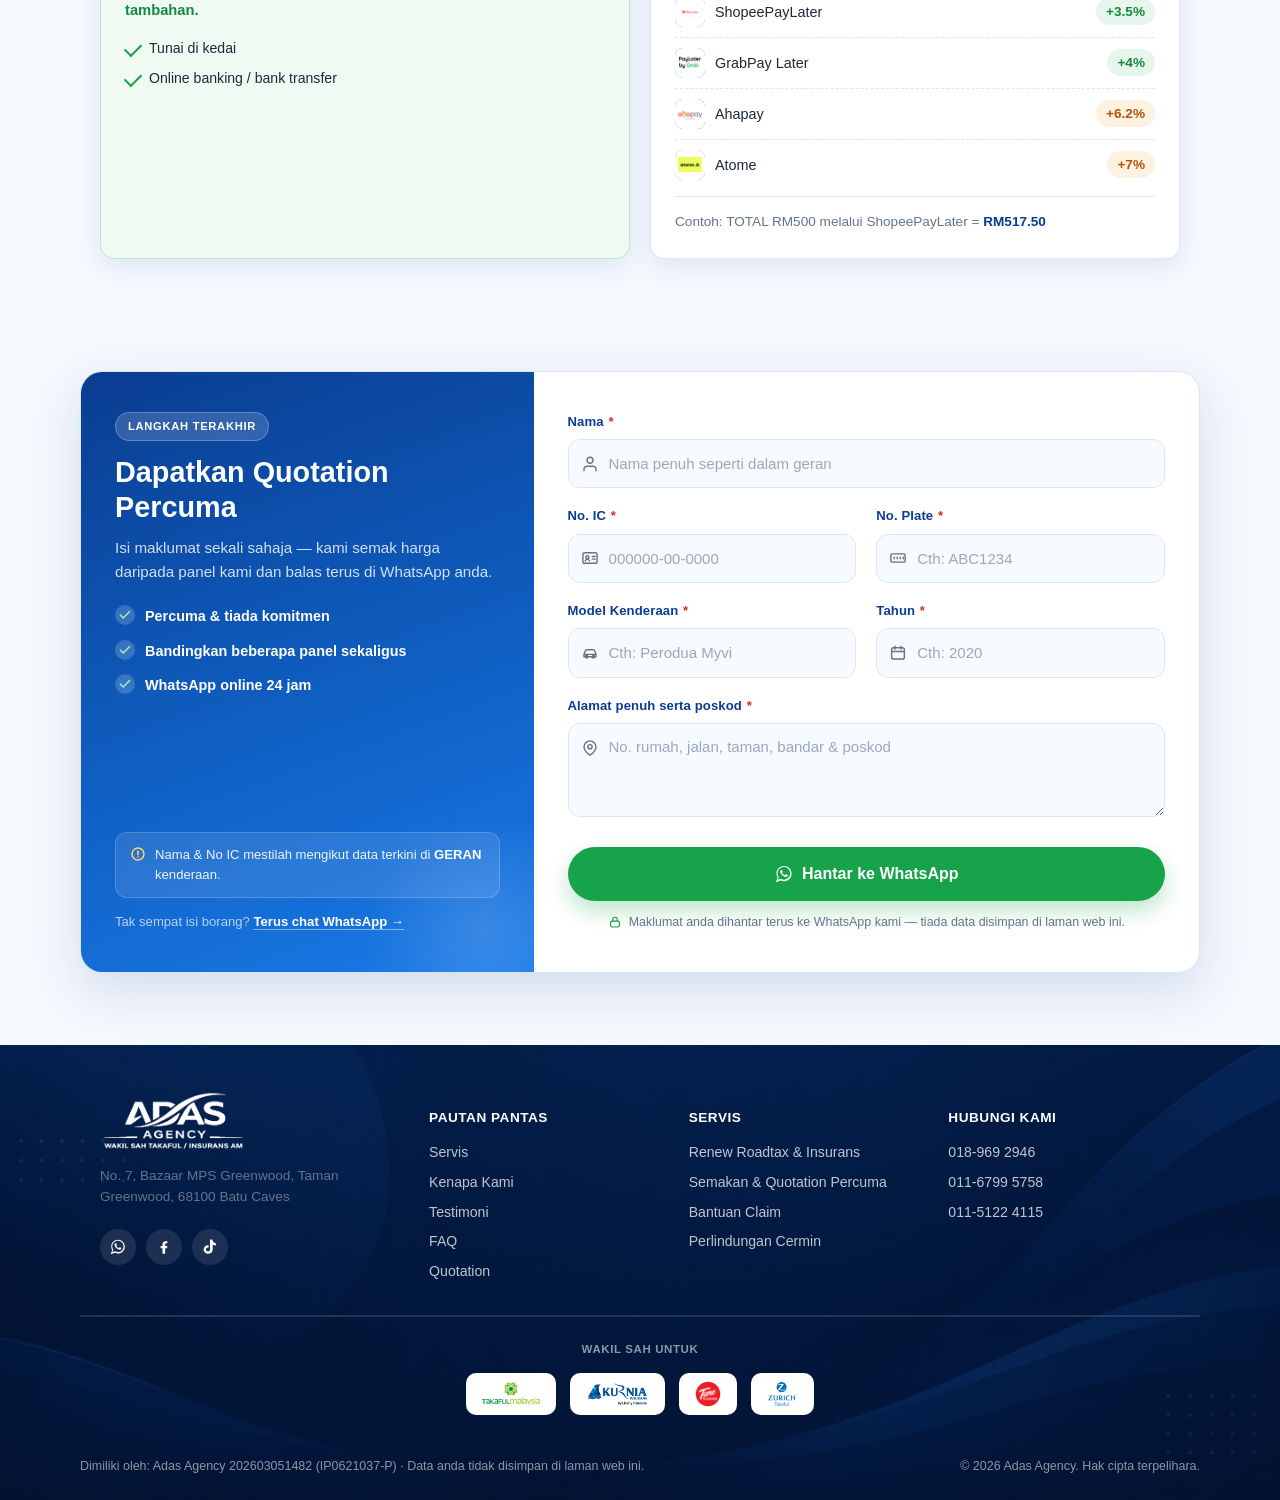
==== commit 399a575a: "Rename Apapay to Ahapay BNPL option and polish hero copy styling Add left-aligned hero tagline as it" ====
--- a/index.html
+++ b/index.html
@@ -105,8 +105,8 @@
       <div class="hero-copy">
         <p class="eyebrow">Pejabat Urusan · Wakil Sah Takaful / Insurans Am</p>
         <h1>Roadtax &amp; Insurans Motor Nak Expire? Renew Sekarang, Terus Dari WhatsApp</h1>
-        <p class="hero-sub hero-sub-full">PERLINDUNGAN ANDA, AMANAH KAMI.<br>Kerana setiap yang berharga wajar dilindungi dengan sebaiknya.<br>Pilihan Takaful &amp; Insurans yang mudah, telus dan meyakinkan.</p>
-        <p class="hero-sub hero-sub-compact">PERLINDUNGAN ANDA, AMANAH KAMI.<br>Kerana setiap yang berharga wajar dilindungi dengan sebaiknya.<br>Pilihan Takaful &amp; Insurans yang mudah, telus dan meyakinkan.</p>
+        <p class="hero-sub hero-sub-full"><span class="hero-tagline">Perlindungan Anda, Amanah Kami.</span>Kerana setiap yang berharga wajar dilindungi dengan sebaiknya. Pilihan Takaful &amp; Insurans yang mudah, telus dan meyakinkan.</p>
+        <p class="hero-sub hero-sub-compact"><span class="hero-tagline">Perlindungan Anda, Amanah Kami.</span>Kerana setiap yang berharga wajar dilindungi dengan sebaiknya. Pilihan Takaful &amp; Insurans yang mudah, telus dan meyakinkan.</p>
         <div class="hero-actions">
           <a href="#quotation" class="btn btn-primary-light">Dapatkan Quotation Percuma</a>
           <a href="https://wa.me/601167995758" target="_blank" rel="noopener" class="btn btn-whatsapp">Chat WhatsApp</a>
@@ -507,8 +507,8 @@
             </li>
             <li>
               <span class="bnpl-brand">
-                <span class="bnpl-logo" data-brand="apapay">A<img src="assets/payment/apapay.png" alt="" onerror="this.remove()"></span>
-                <span class="bnpl-name">Apapay</span>
+                <span class="bnpl-logo" data-brand="ahapay">A<img src="assets/payment/ahapay.png" alt="" onerror="this.remove()"></span>
+                <span class="bnpl-name">Ahapay</span>
               </span>
               <strong class="bnpl-rate bnpl-rate-high">+6.2%</strong>
             </li>
--- a/styles.css
+++ b/styles.css
@@ -173,10 +173,18 @@
 }
 .hero h1 {
   font-size: clamp(1.6rem, 3.2vw, 2.15rem);
-  margin-bottom: 12px;
+  margin-bottom: 16px;
   color: #fff;
 }
-.hero-sub { font-size: 0.95rem; max-width: 560px; color: rgba(255, 255, 255, 0.85); text-align: justify; }
+.hero-sub { font-size: 0.95rem; max-width: 560px; color: rgba(255, 255, 255, 0.85); text-align: left; line-height: 1.55; }
+.hero-tagline {
+  display: block;
+  font-weight: 700;
+  font-size: 1.05rem;
+  letter-spacing: 0.3px;
+  color: #fff;
+  margin-bottom: 6px;
+}
 .hero-sub-compact { display: none; }
 .hero-actions {
   display: flex;
@@ -928,7 +936,7 @@
 }
 .bnpl-logo[data-brand="shopee"] { --brand: #ee4d2d; }
 .bnpl-logo[data-brand="grab"]   { --brand: #00b14f; }
-.bnpl-logo[data-brand="apapay"] { --brand: #2b6cb0; }
+.bnpl-logo[data-brand="ahapay"] { --brand: #2b6cb0; }
 .bnpl-logo[data-brand="atome"]  { --brand: #f0466e; }
 .bnpl-rate {
   flex-shrink: 0;
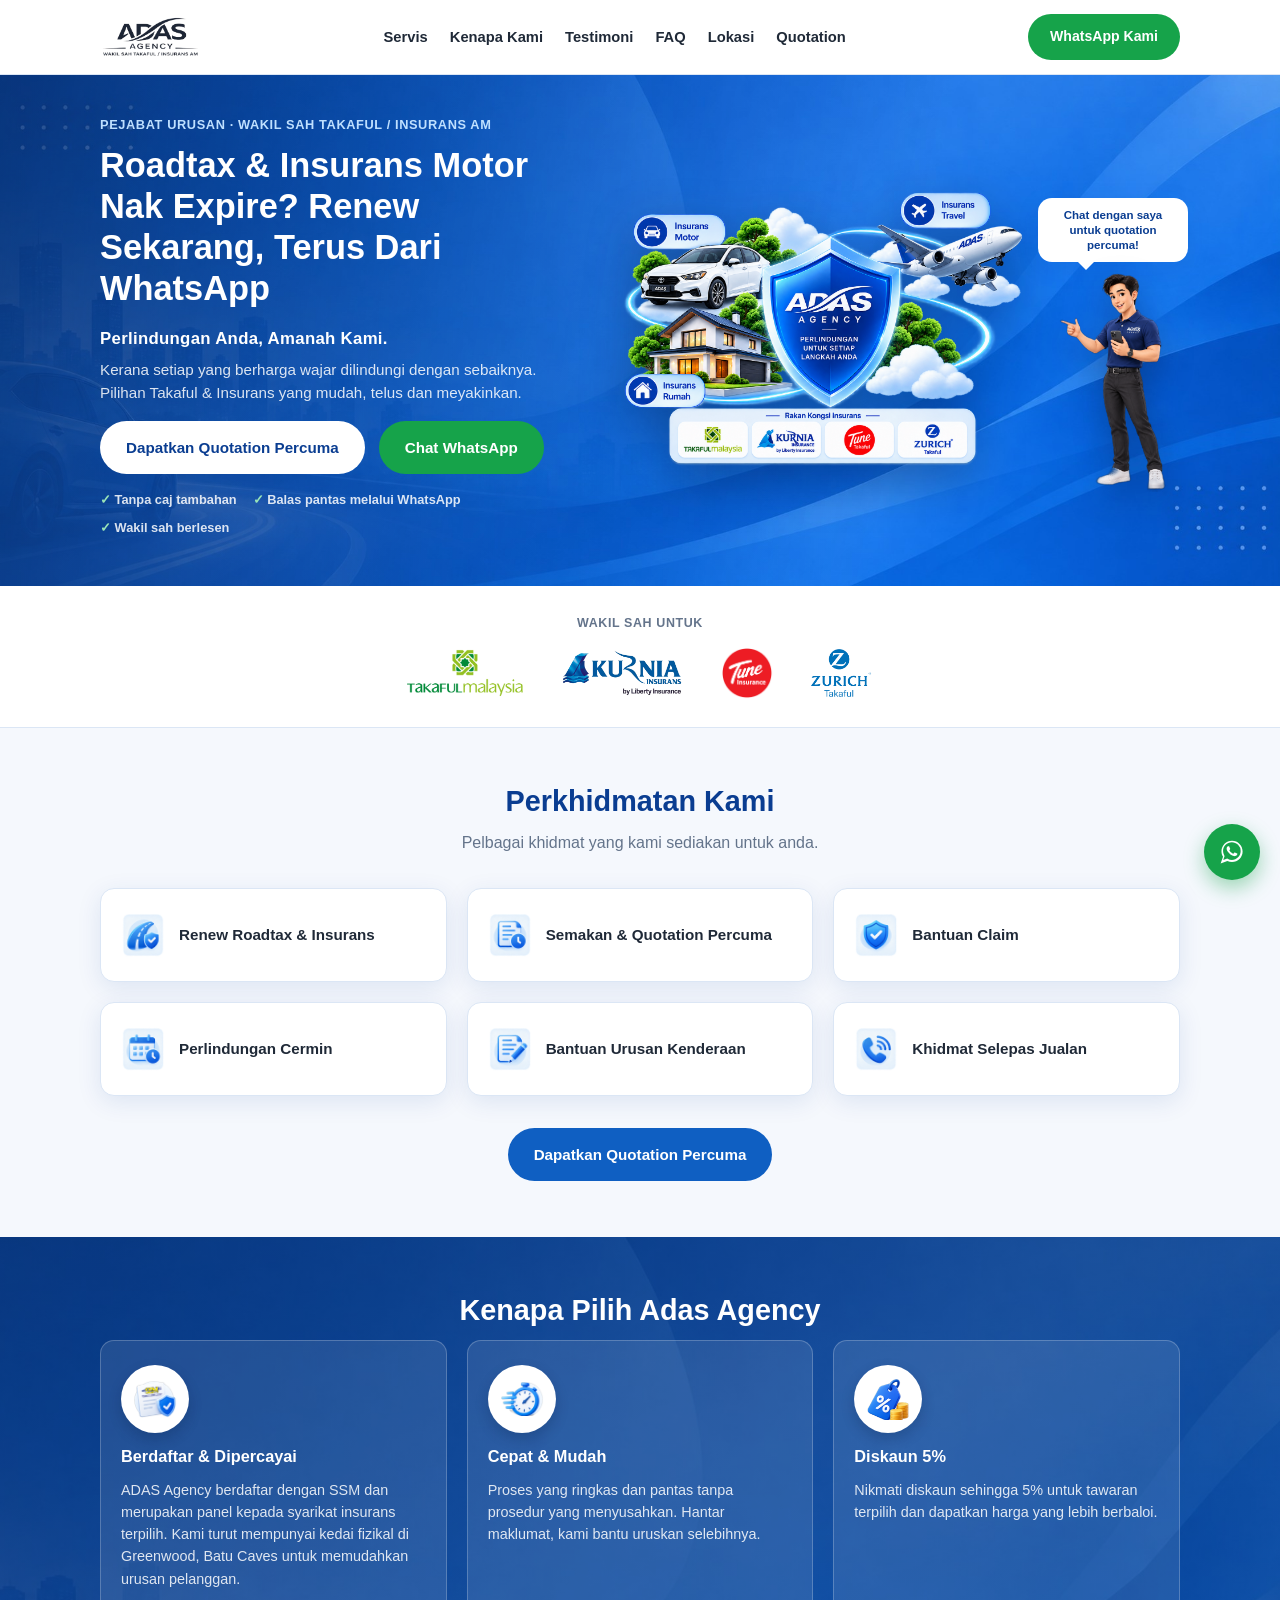
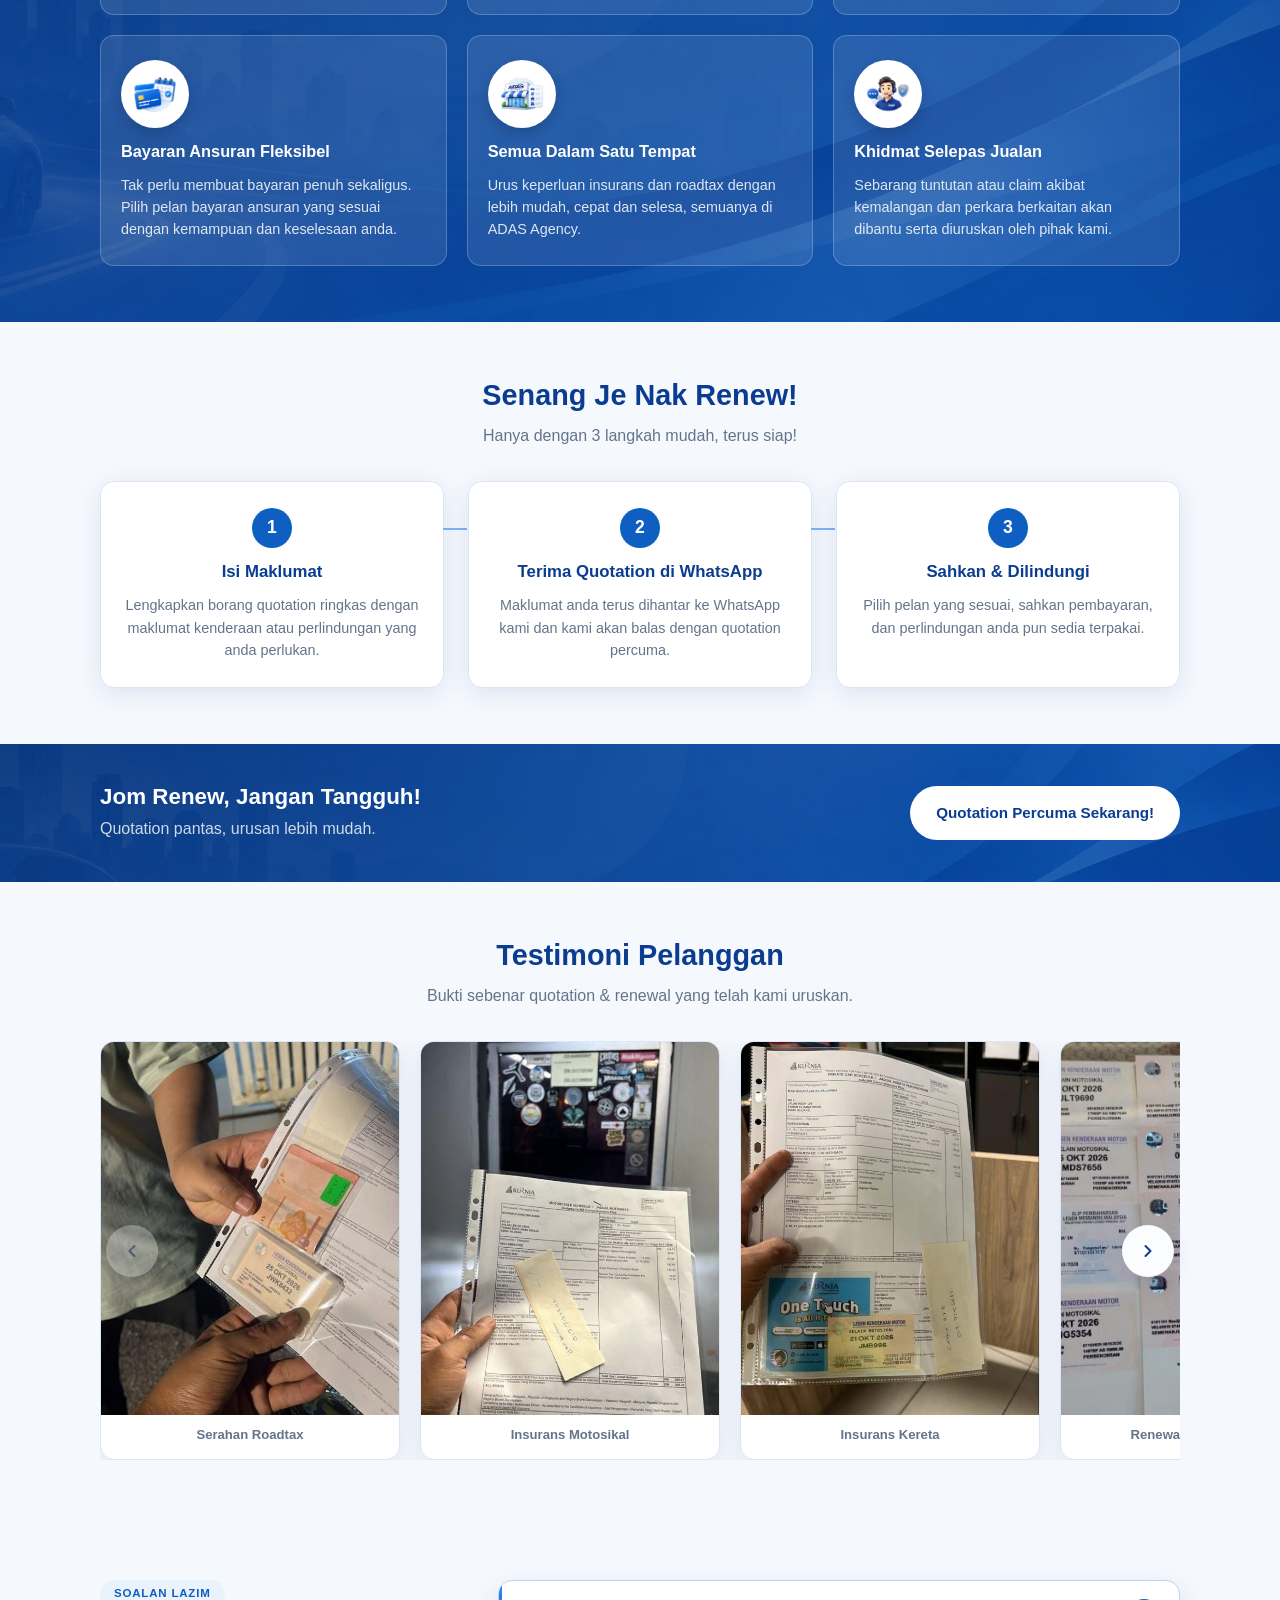
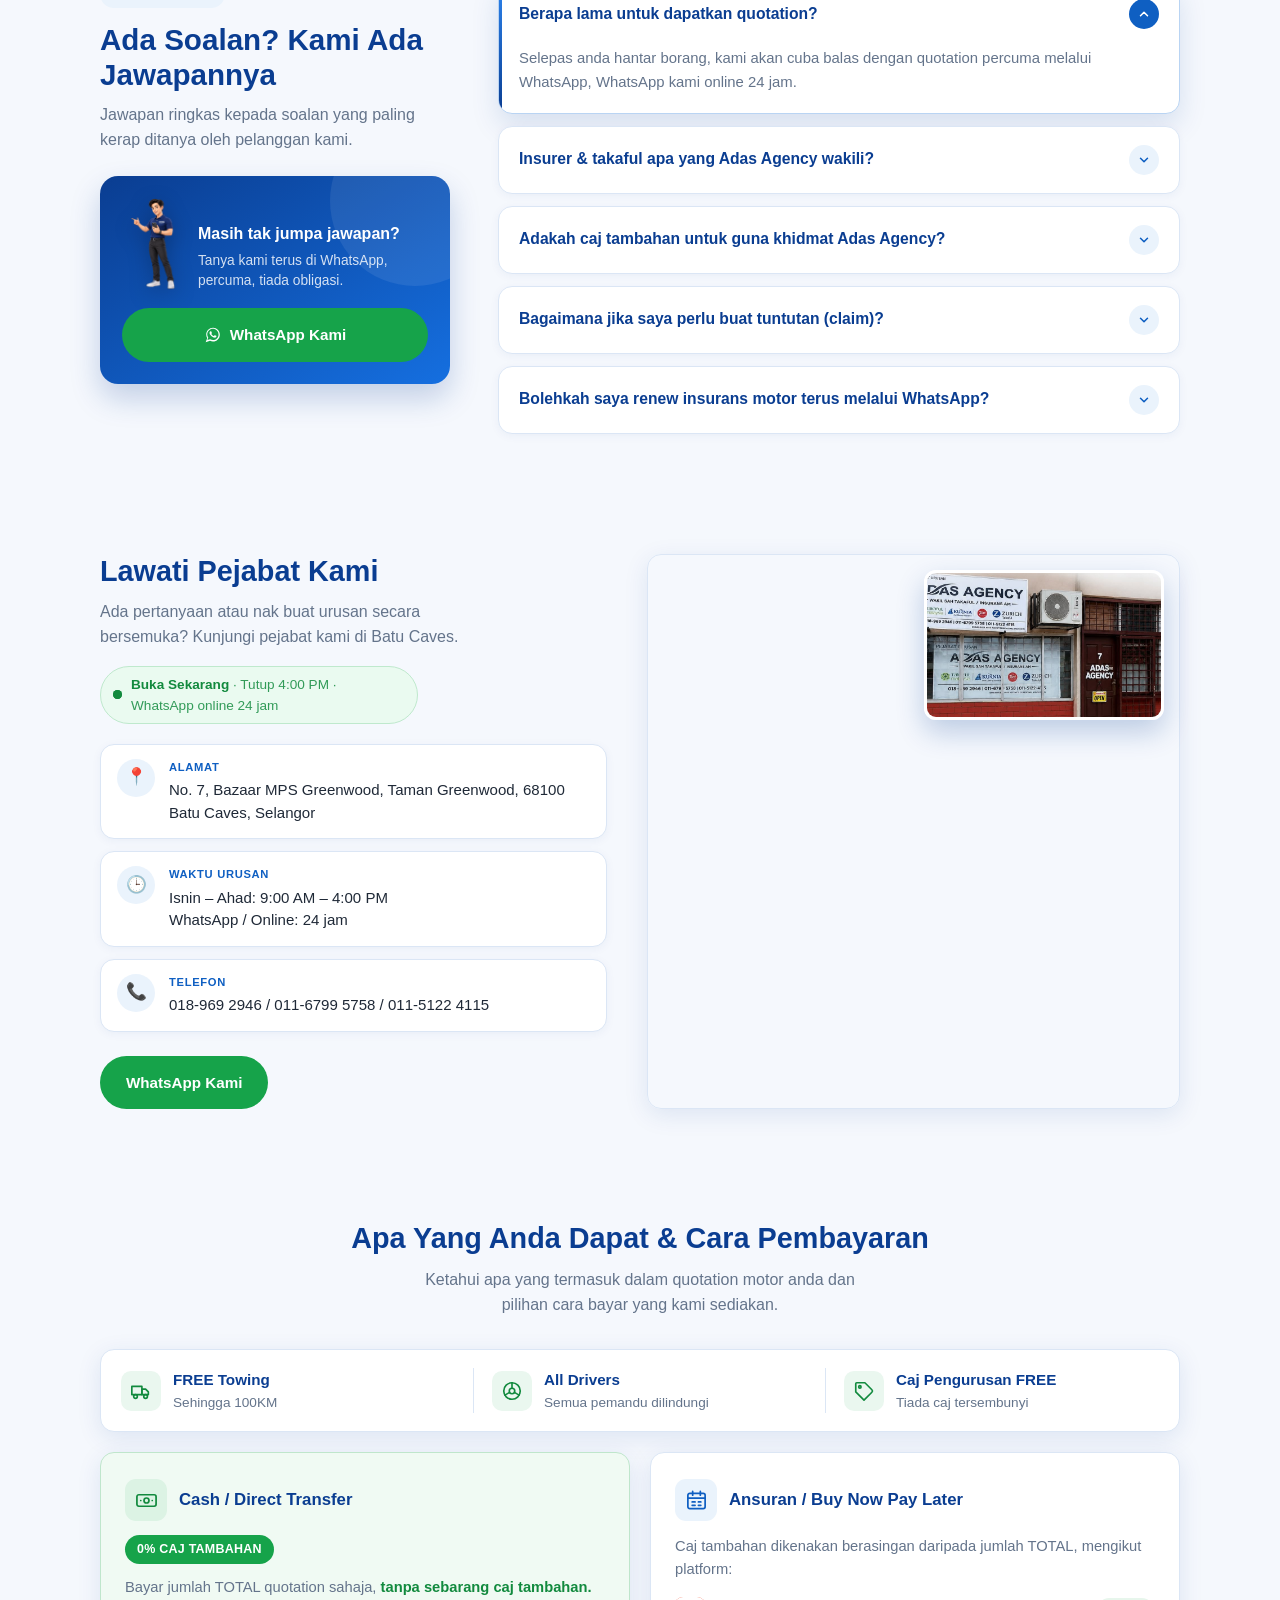
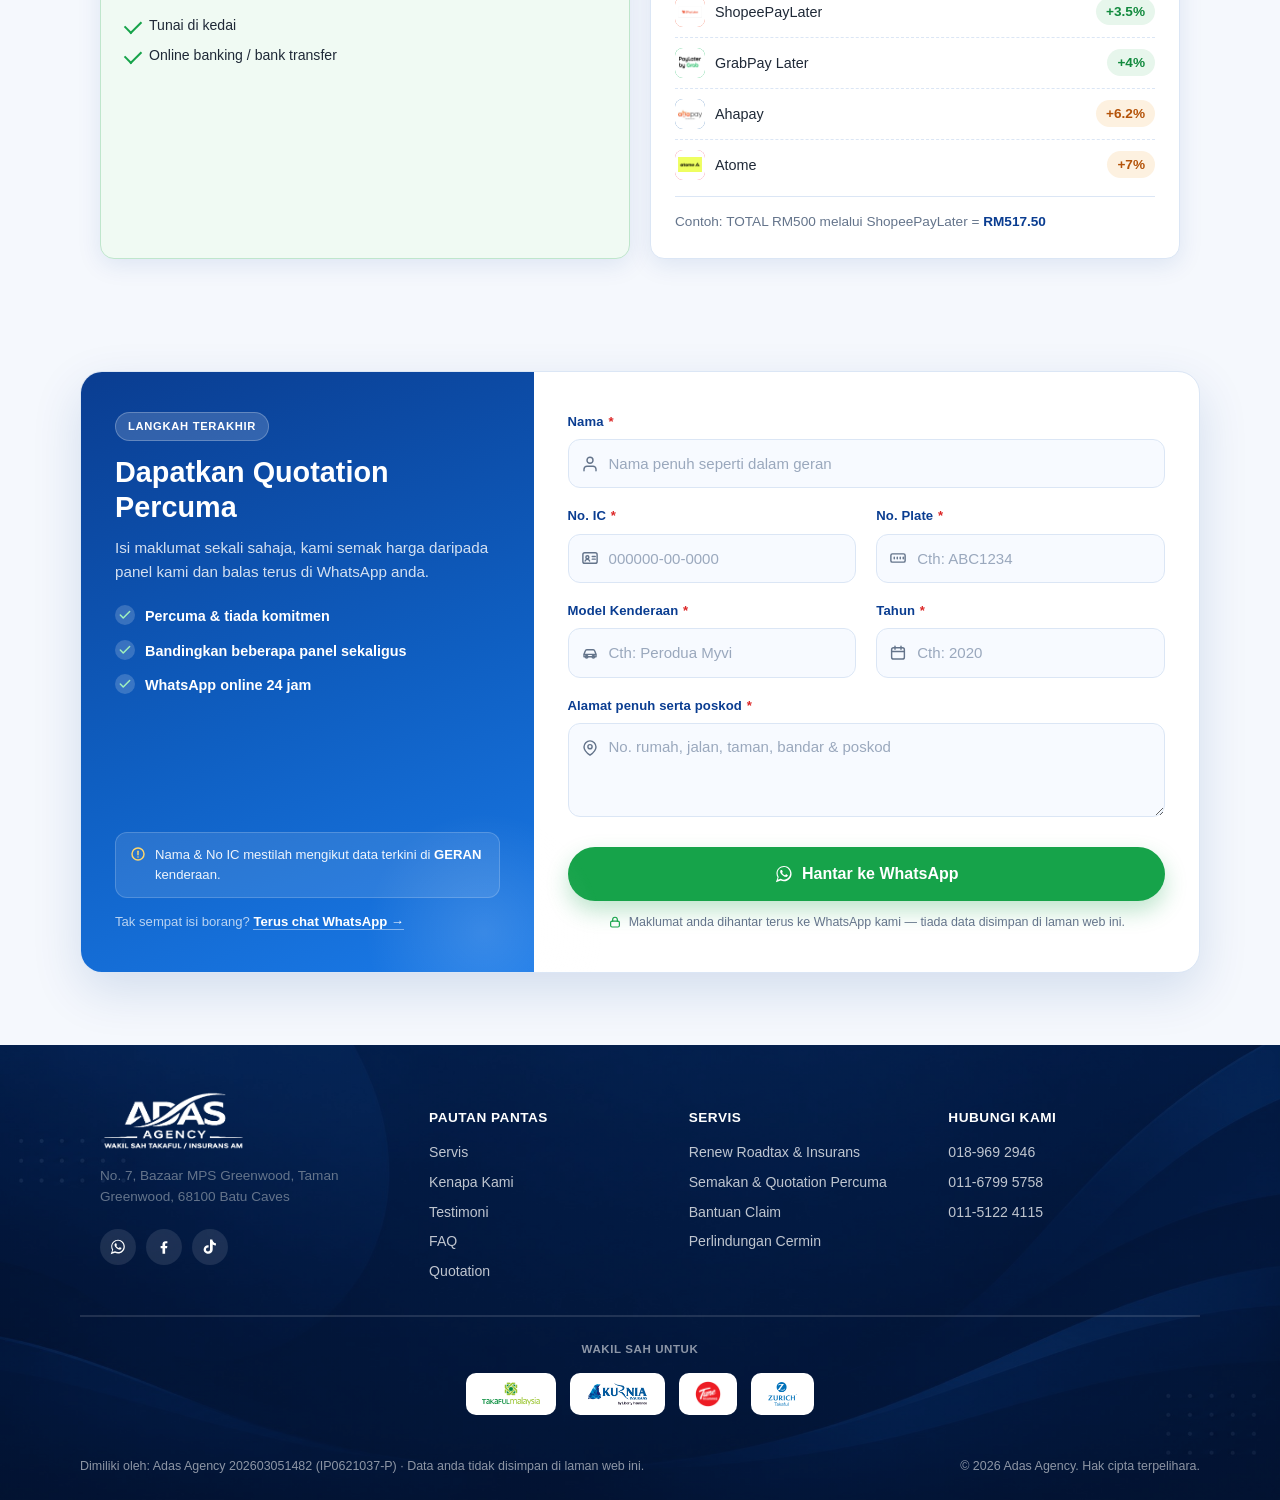
==== commit 1dd963ae: "Replace em dashes with commas in site copy Co-Authored-By: Claude Sonnet 5 <noreply@anthropic.com>" ====
--- a/index.html
+++ b/index.html
@@ -3,7 +3,7 @@
 <head>
 <meta charset="UTF-8">
 <meta name="viewport" content="width=device-width, initial-scale=1.0">
-<title>Adas Agency — Ejen Insurans &amp; Takaful Batu Caves</title>
+<title>Adas Agency, Ejen Insurans &amp; Takaful Batu Caves</title>
 <meta name="description" content="Adas Agency, wakil sah Takaful Malaysia, Kurnia, Tune Insurance & Zurich Takaful di Batu Caves. Renew roadtax & insurans motor, dapatkan quotation percuma terus melalui WhatsApp.">
 <link rel="icon" href="data:image/svg+xml,<svg xmlns=%22http://www.w3.org/2000/svg%22 viewBox=%220 0 100 100%22><rect width=%22100%22 height=%22100%22 rx=%2220%22 fill=%22%230a3d91%22/><text x=%2250%22 y=%2266%22 font-size=%2255%22 text-anchor=%22middle%22 fill=%22white%22 font-family=%22Arial%22 font-weight=%22bold%22>A</text></svg>">
 <link rel="stylesheet" href="styles.css">
@@ -39,7 +39,7 @@
     {
       "@type": "Question",
       "name": "Berapa lama untuk dapatkan quotation?",
-      "acceptedAnswer": { "@type": "Answer", "text": "Selepas anda hantar borang, kami akan cuba balas dengan quotation percuma melalui WhatsApp — WhatsApp kami online 24 jam." }
+      "acceptedAnswer": { "@type": "Answer", "text": "Selepas anda hantar borang, kami akan cuba balas dengan quotation percuma melalui WhatsApp, WhatsApp kami online 24 jam." }
     },
     {
       "@type": "Question",
@@ -49,7 +49,7 @@
     {
       "@type": "Question",
       "name": "Adakah caj tambahan untuk guna khidmat Adas Agency?",
-      "acceptedAnswer": { "@type": "Answer", "text": "Tidak. Khidmat quotation dan bantuan kami adalah percuma — anda hanya bayar premium insurans/takaful seperti biasa." }
+      "acceptedAnswer": { "@type": "Answer", "text": "Tidak. Khidmat quotation dan bantuan kami adalah percuma, anda hanya bayar premium insurans/takaful seperti biasa." }
     },
     {
       "@type": "Question",
@@ -70,7 +70,7 @@
 <header class="site-header">
   <div class="container header-inner">
     <a href="#" class="logo">
-      <img src="assets/logo/adas-agency-logo.png" alt="Adas Agency — Wakil Sah Takaful / Insurans Am" class="logo-img">
+      <img src="assets/logo/adas-agency-logo.png" alt="Adas Agency, Wakil Sah Takaful / Insurans Am" class="logo-img">
     </a>
     <nav class="nav" id="primary-nav">
       <a href="#produk">Servis</a>
@@ -118,7 +118,7 @@
         </ul>
       </div>
       <div class="hero-visual">
-        <img class="hero-illustration" src="assets/hero/hero-illustration.png" alt="Adas Agency — Perlindungan untuk setiap langkah anda: motor, travel, rumah, diri">
+        <img class="hero-illustration" src="assets/hero/hero-illustration.png" alt="Adas Agency, Perlindungan untuk setiap langkah anda: motor, travel, rumah, diri">
         <div class="hero-mascot-col">
           <div class="hero-mascot-bubble">Chat dengan saya untuk quotation percuma!</div>
           <img class="hero-mascot" src="assets/mascot/agent-point.png" alt="Ejen Adas Agency">
@@ -202,7 +202,7 @@
         <div class="why-item">
           <div class="why-icon"><img src="assets/why-icons/satutempat.png" alt=""></div>
           <h3>Semua Dalam Satu Tempat</h3>
-          <p>Urus keperluan insurans dan roadtax dengan lebih mudah, cepat dan selesa — semuanya di ADAS Agency.</p>
+          <p>Urus keperluan insurans dan roadtax dengan lebih mudah, cepat dan selesa, semuanya di ADAS Agency.</p>
         </div>
         <div class="why-item">
           <div class="why-icon"><img src="assets/why-icons/selepasjualan.png" alt=""></div>
@@ -297,7 +297,7 @@
             <img class="faq-help-mascot" src="assets/mascot/agent-point.png" alt="" aria-hidden="true">
             <div class="faq-help-copy">
               <p class="faq-help-title">Masih tak jumpa jawapan?</p>
-              <p class="faq-help-text">Tanya kami terus di WhatsApp — percuma, tiada obligasi.</p>
+              <p class="faq-help-text">Tanya kami terus di WhatsApp, percuma, tiada obligasi.</p>
             </div>
           </div>
           <a class="btn btn-whatsapp btn-block" target="_blank" rel="noopener"
@@ -318,7 +318,7 @@
           </summary>
           <div class="faq-answer">
             <div class="faq-answer-inner">
-              <p>Selepas anda hantar borang, kami akan cuba balas dengan quotation percuma melalui WhatsApp — WhatsApp kami online 24 jam.</p>
+              <p>Selepas anda hantar borang, kami akan cuba balas dengan quotation percuma melalui WhatsApp, WhatsApp kami online 24 jam.</p>
             </div>
           </div>
         </details>
@@ -331,7 +331,7 @@
           </summary>
           <div class="faq-answer">
             <div class="faq-answer-inner">
-              <p>Kami adalah wakil sah untuk Takaful Malaysia, Kurnia by Liberty Insurance, Tune Insurance dan Zurich Takaful — jadi anda boleh bandingkan beberapa pilihan sekaligus.</p>
+              <p>Kami adalah wakil sah untuk Takaful Malaysia, Kurnia by Liberty Insurance, Tune Insurance dan Zurich Takaful, jadi anda boleh bandingkan beberapa pilihan sekaligus.</p>
             </div>
           </div>
         </details>
@@ -344,7 +344,7 @@
           </summary>
           <div class="faq-answer">
             <div class="faq-answer-inner">
-              <p>Tidak. Khidmat quotation dan bantuan kami adalah percuma — anda hanya bayar premium insurans/takaful seperti biasa.</p>
+              <p>Tidak. Khidmat quotation dan bantuan kami adalah percuma, anda hanya bayar premium insurans/takaful seperti biasa.</p>
             </div>
           </div>
         </details>
@@ -474,7 +474,7 @@
             <h3>Cash / Direct Transfer</h3>
           </div>
           <p class="payment-flag">0% caj tambahan</p>
-          <p class="payment-note">Bayar jumlah TOTAL quotation sahaja — <strong>tanpa sebarang caj tambahan.</strong></p>
+          <p class="payment-note">Bayar jumlah TOTAL quotation sahaja, <strong>tanpa sebarang caj tambahan.</strong></p>
           <!-- Sahkan senarai ini dengan kaedah bayaran yang Adas Agency benar-benar terima -->
           <ul class="payment-channels">
             <li>Tunai di kedai</li>
@@ -533,7 +533,7 @@
       <aside class="quotation-intro">
         <p class="quotation-eyebrow">Langkah Terakhir</p>
         <h2>Dapatkan Quotation Percuma</h2>
-        <p class="quotation-lead">Isi maklumat sekali sahaja — kami semak harga daripada panel kami dan balas terus di WhatsApp anda.</p>
+        <p class="quotation-lead">Isi maklumat sekali sahaja, kami semak harga daripada panel kami dan balas terus di WhatsApp anda.</p>
         <ul class="quotation-points">
           <li>
             <svg viewBox="0 0 24 24" width="18" height="18" fill="none" stroke="currentColor" stroke-width="2.6" stroke-linecap="round" stroke-linejoin="round" aria-hidden="true"><path d="M20 6 9 17l-5-5"/></svg>
